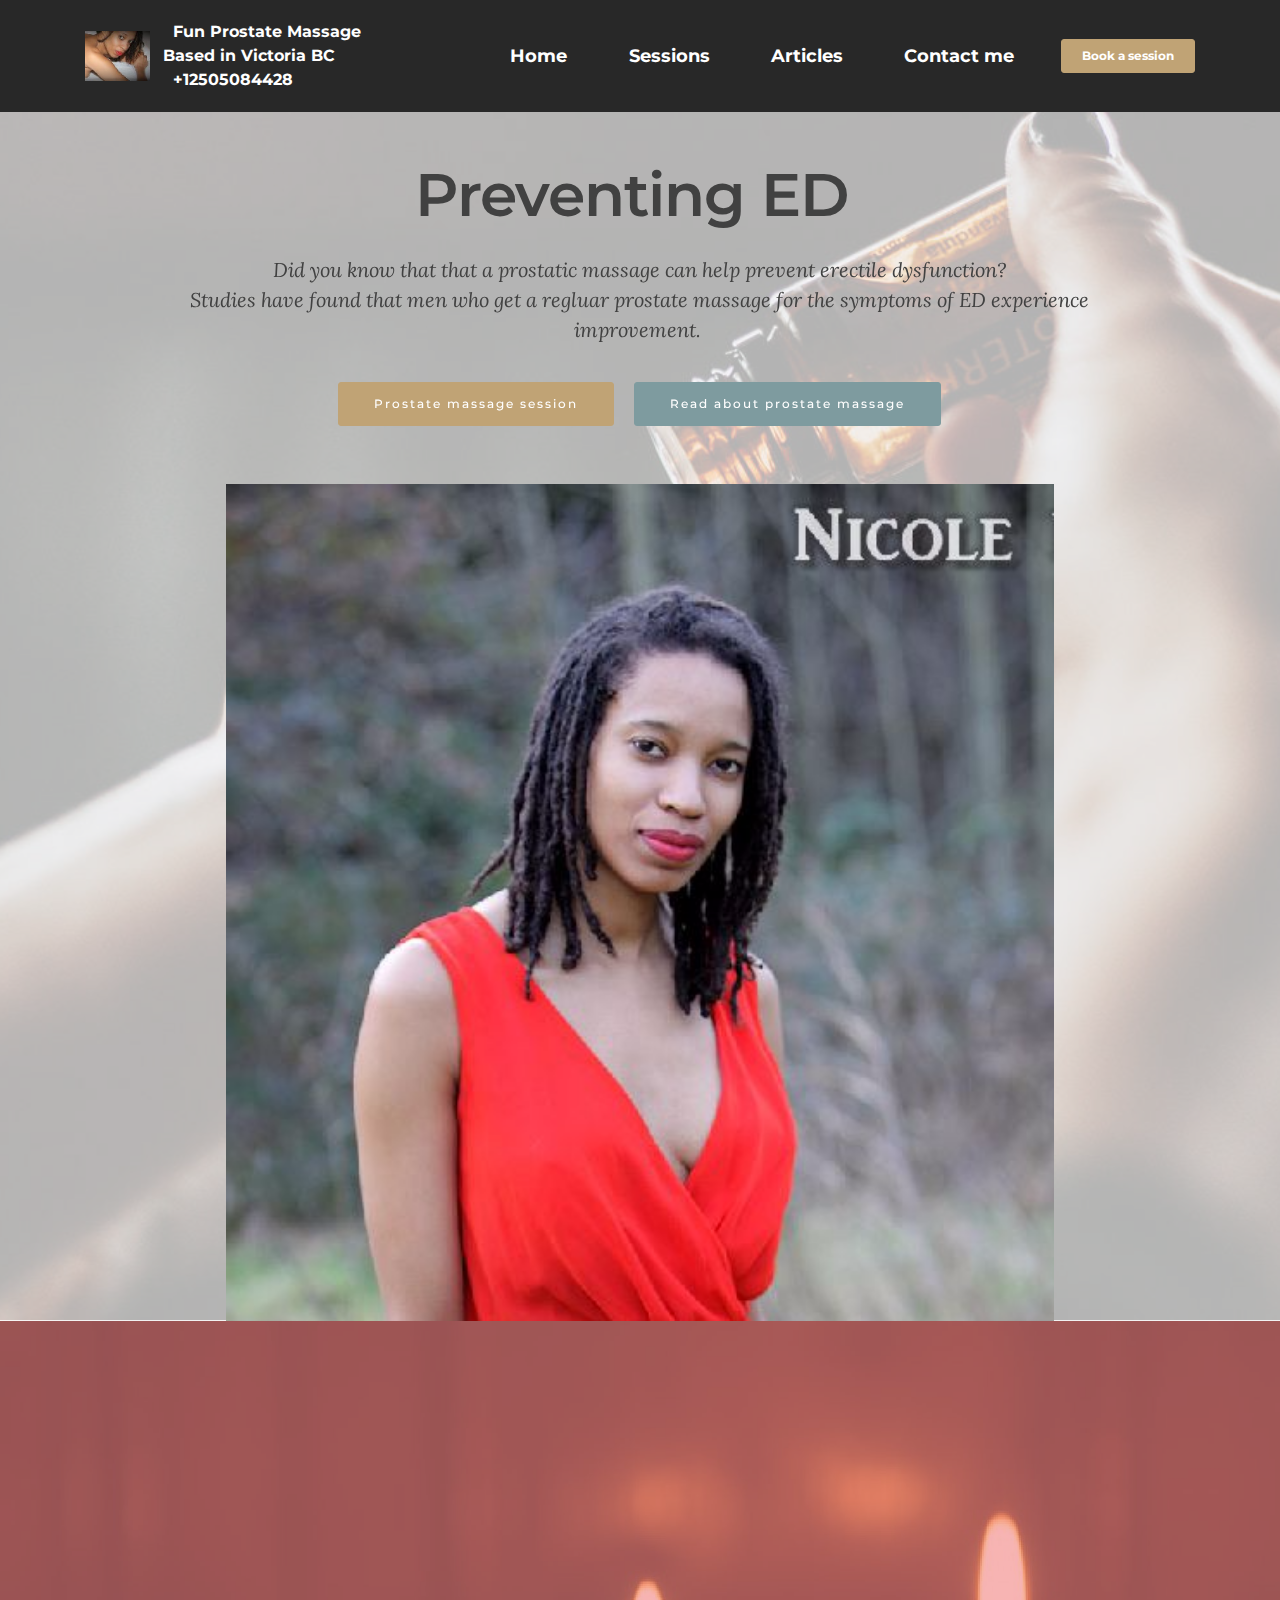
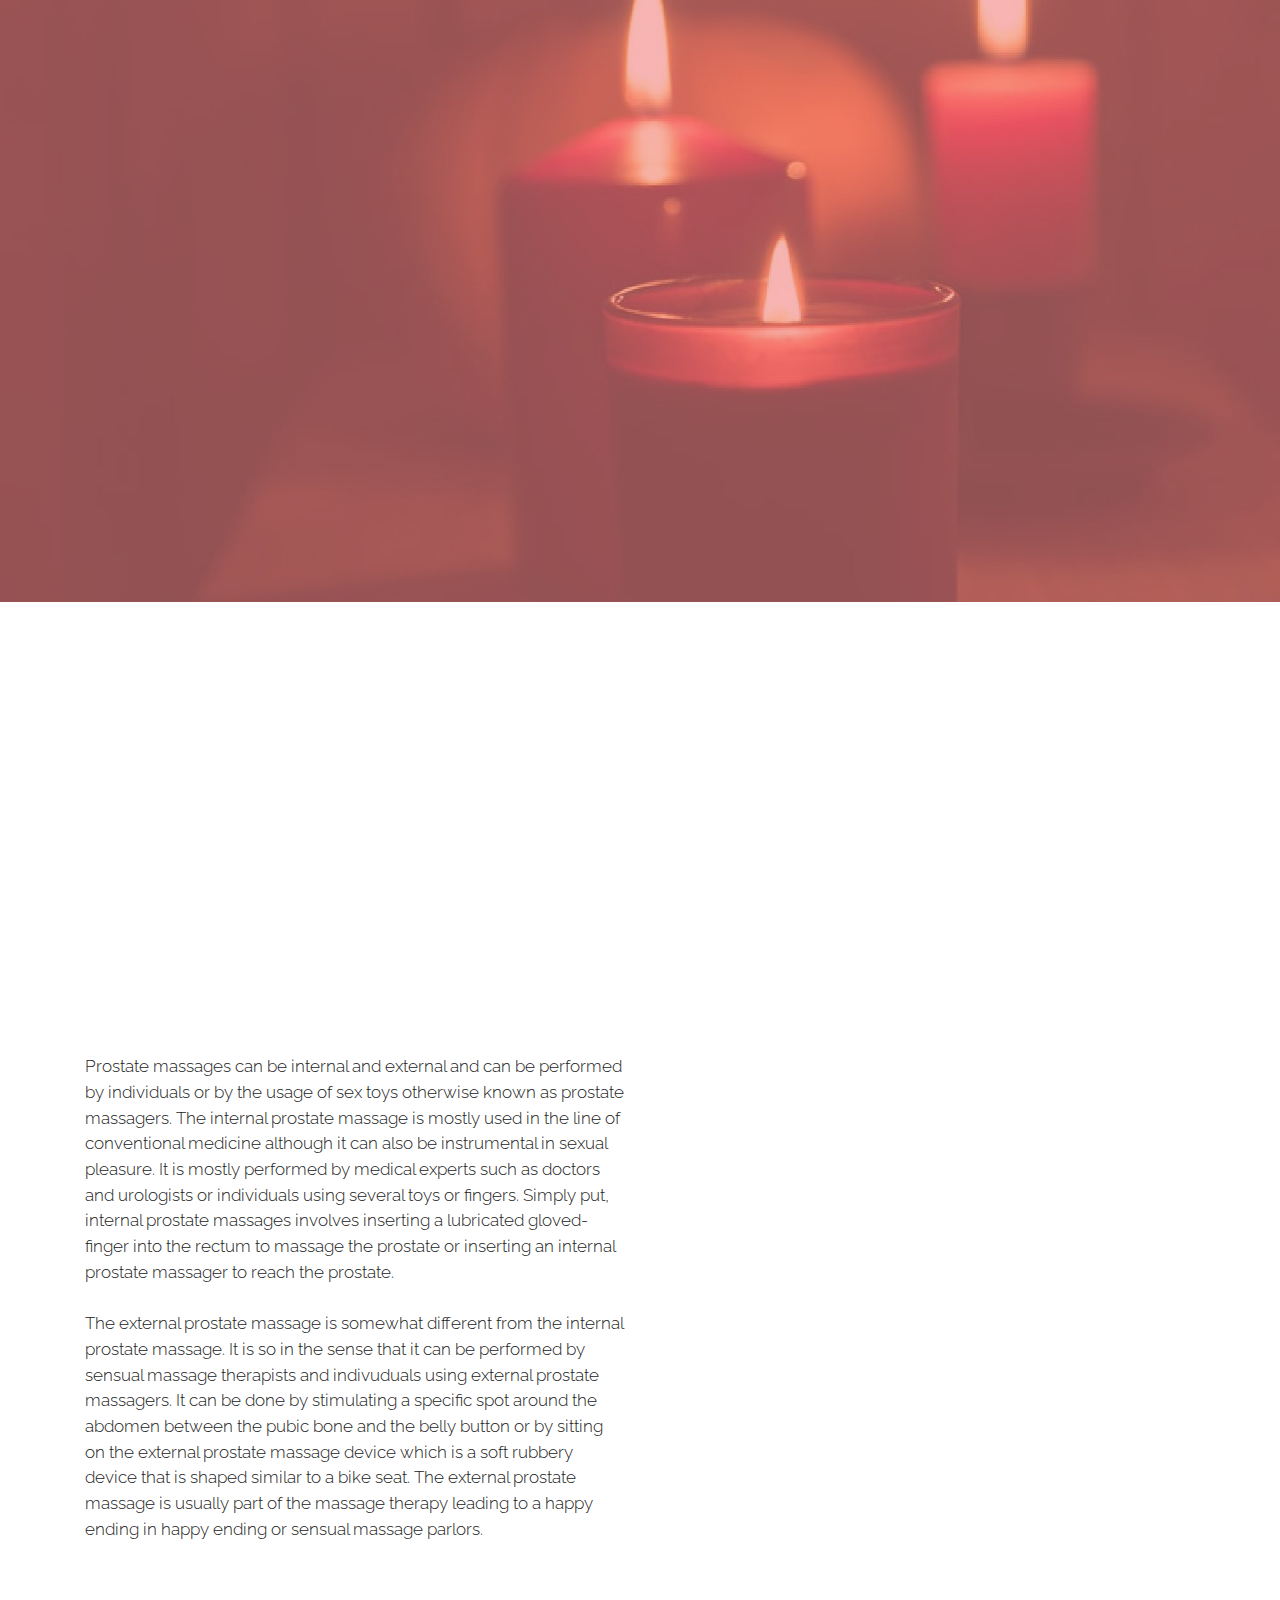
==== index.html @ 5a0ab84b "create github pages" ====
<!DOCTYPE html>
<html >
<head>
  <!-- Site made with Mobirise Website Builder v4.6.6, https://mobirise.com -->
  <meta charset="UTF-8">
  <meta http-equiv="X-UA-Compatible" content="IE=edge">
  <meta name="generator" content="Mobirise v4.6.6, mobirise.com">
  <meta name="viewport" content="width=device-width, initial-scale=1, minimum-scale=1">
  <link rel="shortcut icon" href="assets/images/99cabc-7ec74df357dc49329a54cdc6bd4125cemv2-d-3379-2760-s-4-22j-167x128.jpg" type="image/x-icon">
  <meta name="description" content="">
  
  <link rel="stylesheet" href="https://fonts.googleapis.com/css?family=Montserrat:400,700">
  <link rel="stylesheet" href="https://fonts.googleapis.com/css?family=Raleway:100,100i,200,200i,300,300i,400,400i,500,500i,600,600i,700,700i,800,800i,900,900i">
  <link rel="stylesheet" href="https://fonts.googleapis.com/css?family=Lora:400,700,400italic,700italic&subset=latin">
  <link rel="stylesheet" href="assets/tether/tether.min.css">
  <link rel="stylesheet" href="assets/facebook-plugin/style.css">
  <link rel="stylesheet" href="assets/bootstrap/css/bootstrap.min.css">
  <link rel="stylesheet" href="assets/animate.css/animate.min.css">
  <link rel="stylesheet" href="assets/dropdown/css/style.css">
  <link rel="stylesheet" href="assets/shopping-cart/minicart-theme.css">
  <link rel="stylesheet" href="assets/theme/css/style.css">
  <link rel="stylesheet" href="assets/mobirise3-blocks-plugin/css/style.css">
  <link rel="stylesheet" href="assets/mobirise/css/mbr-additional.css" type="text/css">
  
  
  
</head>
<body>
<script>var shopcartSettings = {"shopcart_top_offset":120,"side_offset":20,"site_width":1150,"shopcart_icon_color":"#FFFFFF","shopcart_back_color":"#000000","shopcart_icon_size":30,"sc_count_color":"#FFFFFF","sc_count_back_color":"#F97352","sc_count_size":12,"checkout_button":"Check out with"};</script>
  <section id="ext_menu-7" data-rv-view="226">

    <nav class="navbar navbar-dropdown navbar-fixed-top">
        <div class="container">

            <div class="mbr-table">
                <div class="mbr-table-cell">

                    <div class="navbar-brand">
                        <a href="index.html" class="navbar-logo"><img src="assets/images/99cabc-7ec74df357dc49329a54cdc6bd4125cemv2-d-3379-2760-s-4-22j-167x128.jpg" alt="Mobirise"></a>
                        <a class="navbar-caption" href="index.html">&nbsp; Fun Prostate Massage<br>Based in Victoria BC<br>&nbsp; +12505084428</a>
                    </div>

                </div>
                <div class="mbr-table-cell">

                    <button class="navbar-toggler pull-xs-right hidden-md-up" type="button" data-toggle="collapse" data-target="#exCollapsingNavbar">
                        <div class="hamburger-icon"></div>
                    </button>

                    <ul class="nav-dropdown collapse pull-xs-right nav navbar-nav navbar-toggleable-sm" id="exCollapsingNavbar"><li class="nav-item"><a class="nav-link link" href="index.html">Home</a></li><li class="nav-item"><a class="nav-link link" href="page1.html">Sessions</a></li><li class="nav-item"><a class="nav-link link" href="page3.html">Articles</a></li><li class="nav-item"><a class="nav-link link" href="page2.html">Contact me</a></li><li class="nav-item nav-btn"><a class="nav-link btn btn-primary" href="https://www.blissonbliss.com/book-online" target="_blank">Book a session</a></li></ul>
                    <button hidden="" class="navbar-toggler navbar-close" type="button" data-toggle="collapse" data-target="#exCollapsingNavbar">
                        <div class="close-icon"></div>
                    </button>

                </div>
            </div>

        </div>
    </nav>

</section>

<section class="engine"><a href="https://mobirise.ws/d">best website software</a></section><section class="mbr-section mbr-section-hero mbr-section-full extHeader6 mbr-parallax-background mbr-after-navbar" id="extHeader6-8" data-rv-view="220" style="background-image: url(assets/images/mbr-1-1620x1080.jpg);">

    <div class="mbr-overlay" style="opacity: 0.7; background-color: rgb(255, 255, 255);">

    </div>
        <div class="mbr-table-cell">
            <div class="container">
                <div class="mbr-section row">
                    <div class="col-md-10 col-md-offset-1 text-center">
                            <h3 class="mbr-section-title display-2 text-center blackColor"><br><br>Preventing ED&nbsp;</h3>

                            <div class="mbr-section-text lead text-center blackColor">
                                <p>Did you know that that a&nbsp;prostatic massage can help prevent erectile dysfunction?<br>Studies have found that men who get a regluar prostate massage for the symptoms of ED experience improvement.&nbsp;<br></p>
                            </div>

                            <div class="container dualBtn">
                                <div class="row">
                                    <div class="col-xs-12">
                                        <div class="text-xs-center"><a class="btn btn-primary" href="index.html#features3-6">Prostate massage session</a> <a class="btn btn-info" href="page3.html">Read about prostate massage</a></div>
                                    </div>
                                </div>
                            </div>
            
                            <div class="mbr-figure image-size" style="width: 90%; font-size: 225px;"><img src="assets/images/watermarked-mg-8245-small-1-600x900.jpg"></div>
                    </div>   
                </div> 
            </div> 
        </div>
      
</section>

<section class="mbr-cards mbr-section mbr-section-nopadding mbr-background" id="features3-6" data-rv-view="223" style="background-image: url(assets/images/mbr-2000x2995-1.jpg);">

    <div class="mbr-overlay" style="opacity: 0.6; background-color: rgb(242, 130, 129);">
    </div>

    <div class="mbr-cards-row row">
        <div class="mbr-cards-col col-xs-12 col-lg-4" style="padding-top: 40px; padding-bottom: 80px;">
            <div class="container">
              <div class="card cart-block">
                  <div class="card-img"><img src="assets/images/watermarked-mg-8549-small-600x900.jpg" class="card-img-top"></div>
                  <div class="card-block">
                    <h4 class="card-title">Prostate masasge</h4>
                    <h5 class="card-subtitle">One hour minimum &nbsp;</h5>
                    <p class="card-text">Come visit me &nbsp;for a relaxing, smoothing massage that also focuses Erectile dysfunction (ED).&nbsp;<br>1 hour starts at $99 to $129<br><br><br></p>
                    <div class="card-btn"><a href="tel:+12505084428" class="btn btn-primary">Text or call to book</a></div>
                    </div>
                </div>
            </div>
        </div>
        <div class="mbr-cards-col col-xs-12 col-lg-4" style="padding-top: 40px; padding-bottom: 80px;">
            <div class="container">
                <div class="card cart-block">
                    <div class="card-img"><img src="assets/images/watermarked-mg-8698-small-1-600x900.jpg" class="card-img-top"></div>
                    <div class="card-block">
                        <h4 class="card-title"><br><br>Regular massage</h4>
                        <h5 class="card-subtitle">One hour minimum</h5>
                        <p class="card-text">Step into Nicole's home and let all your worries, tension, and stress all slip away. You body will be touched with care and pleasure, to help you feel pure enjoyable sensations, in a comfortable and relaxed setting. <br>1 hour starts at $99 to 129<br></p>
                        <div class="card-btn"><a href="tel:+12505084428" class="btn btn-primary">Text or call to book</a></div>
                    </div>
                </div>
            </div>
        </div>
        <div class="mbr-cards-col col-xs-12 col-lg-4" style="padding-top: 40px; padding-bottom: 80px;">
            <div class="container">
                <div class="card cart-block">
                    <div class="card-img"><img src="assets/images/watermarked-mg-8245-small-1-600x900.jpg" class="card-img-top"></div>
                    <div class="card-block">
                        <h4 class="card-title"><br>Special offers</h4>
                        <h5 class="card-subtitle">One hour minimum</h5>
                        <p class="card-text">Buy a massage bundle of 4 to get more than 50% off.&nbsp;<br>4 hour long sessions for $99<br><br><br></p>
                        <div class="card-btn"><a href="https://www.paypal.com/cgi-bin/webscr?business=nbpayment123%40gmail.com&cmd=_xclick&amount=199&item_name=Custom+Item&currency_code=USD" class="btn btn-primary" target="_blank">Buy now</a></div>
                    </div>
                </div>
            </div>
        </div>
        
        
        
    </div>
</section>

<section class="mbr-section mbr-section__container article" id="header3-f" data-rv-view="234" style="background-color: rgb(255, 255, 255); padding-top: 20px; padding-bottom: 20px;">
    <div class="container">
        <div class="row">
            <div class="col-xs-12">
                <h3 class="mbr-section-title display-2">PROSTATE MASSAGE AND ITS HEALTH BENEFITS</h3>
                <small class="mbr-section-subtitle">By guest writer</small>
            </div>
        </div>
    </div>
</section>

<section class="mbr-section article mbr-section__container" id="content6-e" data-rv-view="236" style="background-color: rgb(255, 255, 255); padding-top: 20px; padding-bottom: 20px;">

    <div class="container">
        <div class="row">
            <div class="col-xs-12 col-md-6 lead"><p>Instrumental in the treatment of prostate cancer and prostatitis and also useful in the sexual response cycle, prostate massage can simply be put as the stimulation of the male prostate gland for sexual stimulation or medical purposes. The prostate is just in front of the rectum and is one of the most important glands of the male reproductive system. It secretes a slightly alkaline fluid, milky or white in appearance, which constitutes 30% of the semen. The importance of the prostate cannot be overemphasized as it plays a major role in reproductive and sexual activities.</p><p><br></p><p>
</p><div>Prostate massages can be internal and external and can be performed by individuals or by the usage of sex toys otherwise known as prostate massagers. The internal prostate massage is mostly used in the line of conventional medicine although it can also be instrumental in sexual pleasure. It is mostly performed by medical experts such as doctors and urologists or individuals using several toys or fingers. Simply put, internal prostate massages involves inserting a lubricated gloved-finger into the rectum to massage the prostate or inserting an internal prostate massager to reach the prostate.</div><div><br></div><div>
</div><div>The external prostate massage is somewhat different from the internal prostate massage. It is so in the sense that it can be performed by sensual massage therapists and indivuduals using external prostate massagers. It can be done by stimulating a specific spot around the abdomen between the pubic bone and the belly button or by sitting on the external prostate massage device which is a soft rubbery device that is shaped similar to a bike seat. The external prostate massage is usually part of the massage therapy leading to a happy ending in happy ending or sensual massage parlors.
</div><p></p></div>
            <div class="col-xs-12 col-md-6 lead"><p><span style="font-size: 1.07rem;">Apart from sexual pleasure and satisfaction, prostate massages have proven to be beneficial over the years. Prostate massage is part of the digital rectal examination (DRE) routinely given to men by urologists in order to look for nodules of prostate cancer and to obtain an expressed prostatic secretion (EPS) specimen for microscopy and microbiological culture to screen for prostatitis. Asides this, prostate massage can be used as a therapy and can be used in the treatment of painful ejaculation because it eases fluid blockages in your reproductive system. It can also be used in the treatment of erectile dysfunction. It also aids proper urine flow, prevents the build-up of prostatic fluid in the prostate, reduces the pain and discomfort of an inflamed prostate, and heightens sexual experience.&nbsp;</span></p><p><span style="font-size: 1.07rem;"><br></span><br></p><p>In conclusion, the importance of the prostate cannot be overemphasized. The American Cancer society estimates that about 26,730 people died from prostate cancer in 2017. This statistics just emphasizes on the importance of a good prostate. In the cause of taking proper care of the prostate, prostate massages cannot be ignored. Be it internal or external, done by doctors or urologists or by using prostate massaging devices, it is safe to say that a good prostate massage is instrumental to the well-being of a good prostate.</p></div>
        </div>
    </div>

</section>

<section class="mbr-section mbr-section__comments" id="facebook-comments-block-g" data-rv-view="238" style="background-color: rgb(255, 255, 255); padding-top: 0rem; padding-bottom: 0rem;">
         
    <div class="mbr-section__container mbr-section__container--isolated addons-container">
        <div class="addons-row">
            <div class="addons-container-inner"><div class="facebookPlaceholder" data-numposts="8"><h2>FACEBOOK COMMENTS WILL BE SHOWN ONLY WHEN YOUR SITE IS ONLINE</h2> <img src="assets/images/facebook-comments.jpg"></div></div>
            
           
        </div>
    </div>
</section>

<section class="mbr-section mbr-section__container article" id="header3-9" data-rv-view="228" style="background-color: rgb(255, 255, 255); padding-top: 20px; padding-bottom: 20px;">
    <div class="container">
        <div class="row">
            <div class="col-xs-12">
                <h3 class="mbr-section-title display-2">My contact information</h3>
                <small class="mbr-section-subtitle">See below for where I am located and how to contact me</small>
            </div>
        </div>
    </div>
</section>

<section class="mbr-section mbr-section-md-padding mbr-footer footer2" id="contacts2-a" data-rv-view="230" style="background-color: rgb(225, 141, 140); padding-top: 120px; padding-bottom: 30px;">
    
    <div class="container">
        <div class="row">
            <div class="mbr-footer-content col-xs-12 col-md-3">
                <p><strong>Address</strong><br>Downtown Victoria contact me for the address<br><br><br>
<strong>Contacts</strong><br>
Email: blissonblissinfo@gmail.com<br>
Phone: +1 250 508 4428<br></p>
            </div>
            <div class="mbr-footer-content col-xs-12 col-md-3"><p class="mbr-contacts__text"><strong>Links</strong></p><ul><p><a class="text-white" href="http://www.comeadventure.com" style="font-size: 0.875rem; line-height: 1.8; background-color: rgb(225, 141, 140);">Travel website</a><br></p><p><br></p></ul></div>
            <div class="col-xs-12 col-md-6">
                <div class="mbr-map"><iframe frameborder="0" style="border:0" src="https://www.google.com/maps/embed/v1/place?key=AIzaSyA0Dx_boXQiwvdz8sJHoYeZNVTdoWONYkU&amp;q=place_id:ChIJJ1wmUoV0j1QRW6ipREK8PUI" allowfullscreen=""></iframe></div>
            </div>
        </div>
    </div>
</section>


  <script src="assets/web/assets/jquery/jquery.min.js"></script>
  <script src="assets/tether/tether.min.js"></script>
  <script src="https://connect.facebook.net/en_US/sdk.js#xfbml=1&version=v2.5"></script>
  <script src="https://apis.google.com/js/plusone.js"></script>
  <script src="assets/facebook-plugin/facebook-script.js"></script>
  <script src="assets/bootstrap/js/bootstrap.min.js"></script>
  <script src="assets/smooth-scroll/smooth-scroll.js"></script>
  <script src="assets/jarallax/jarallax.js"></script>
  <script src="assets/viewport-checker/jquery.viewportchecker.js"></script>
  <script src="assets/dropdown/js/script.min.js"></script>
  <script src="assets/touch-swipe/jquery.touch-swipe.min.js"></script>
  <script src="assets/shopping-cart/minicart.js"></script>
  <script src="assets/shopping-cart/jquery.easing.min.js"></script>
  <script src="assets/shopping-cart/minicart-customizer.js"></script>
  <script src="assets/theme/js/script.js"></script>
  <script src="assets/mobirise3-blocks-plugin/js/script.js"></script>
  
  
  <input name="animation" type="hidden">
  </body>
</html>
---- assets/facebook-plugin/style.css ----
.mbr-section.mbr-section__comments{
    position: relative;
}
.mbr-section__comments{
    background-size: cover;
}
.addons-container {
  position: relative;
  margin-left: auto;
  margin-right: auto;
  padding-right: 15px;
  padding-left: 15px; }
  @media (min-width: 576px) {
    .addons-container {
      padding-right: 15px;
      padding-left: 15px; } }
  @media (min-width: 768px) {
    .addons-container {
      padding-right: 15px;
      padding-left: 15px; } }
  @media (min-width: 992px) {
    .addons-container {
      padding-right: 15px;
      padding-left: 15px; } }
  @media (min-width: 1200px) {
    .addons-container {
      padding-right: 15px;
      padding-left: 15px; } }
  @media (min-width: 576px) {
    .addons-container {
      width: 540px;
      max-width: 100%; } }
  @media (min-width: 768px) {
    .addons-container {
      width: 720px;
      max-width: 100%; } }
  @media (min-width: 992px) {
    .addons-container {
      width: 960px;
      max-width: 100%; } }
  @media (min-width: 1200px) {
    .addons-container {
      width: 1140px;
      max-width: 100%; } }

.addons-container-inner{
    position: relative;
    width: 100%;
    min-height: 1px;
    padding-right: 15px;
    padding-left: 15px;
}
@media (min-width: 567px) {
    .addons-container-inner{
        -ms-flex: 0 0 66.666667%;
        flex: 0 0 66.666667%;
        max-width: 66.666667%;
    }
}
.addons-row{
    display: flex;
    justify-content:center;
}
---- assets/dropdown/css/style.css ----
.navbar-dropdown {
  left: 0;
  padding: 0;
  position: absolute;
  right: 0;
  top: 0;
  transition: all 0.45s ease;
  z-index: 1030; }
  .navbar-dropdown .navbar-brand {
    float: none;
    font-size: 0;
    padding: 1.25rem 0;
    position: relative;
    transition: padding 0.25s ease;
    white-space: nowrap; }
    .navbar-dropdown .navbar-brand::before {
      content: "";
      display: inline-block;
      height: 100%;
      vertical-align: middle; }
  .navbar-dropdown .navbar-logo,
  .navbar-dropdown .navbar-caption {
    display: inline-block;
    vertical-align: middle; }
  .navbar-dropdown .navbar-logo {
    margin-right: 0.8rem;
    transition: margin 0.3s ease-in-out; }
    .navbar-dropdown .navbar-logo img {
      height: 3.125rem;
      transition: all 0.3s ease-in-out; }
  .navbar-dropdown .mbr-table-cell {
    height: 5.625rem; }
  .navbar-dropdown .navbar-caption {
    font-family: "Montserrat";
    font-size: 1rem;
    font-weight: 700;
    white-space: normal; }
    .navbar-dropdown .navbar-caption, .navbar-dropdown .navbar-caption:hover {
      color: inherit;
      text-decoration: none; }
  .navbar-dropdown.navbar-fixed-top {
    position: fixed; }
  .navbar-dropdown.bg-color.transparent {
    background: none !important; }
  .navbar-dropdown.navbar-short .navbar-brand {
    padding: 0.625rem 0; }
  .navbar-dropdown.navbar-short .navbar-logo {
    margin-right: 0.5rem; }
    .navbar-dropdown.navbar-short .navbar-logo img {
      height: 2.375rem; }
  .navbar-dropdown.navbar-short .mbr-table-cell {
    height: 3.625rem; }
  .navbar-dropdown .navbar-close {
    left: 0.6875rem;
    position: fixed;
    top: 0.75rem;
    z-index: 1000; }
  .navbar-dropdown.opened {
    background: none !important; }
    .navbar-dropdown.opened .navbar-brand,
    .navbar-dropdown.opened .navbar-toggler {
      display: none; }
  .navbar-dropdown .hamburger-icon {
    content: "";
    width: 16px;
    -webkit-box-shadow: 0 -6px 0 1px,0 0 0 1px,0 6px 0 1px;
    -moz-box-shadow: 0 -6px 0 1px,0 0 0 1px,0 6px 0 1px;
    box-shadow: 0 -6px 0 1px,0 0 0 1px,0 6px 0 1px; }
  .navbar-dropdown .close-icon {
    position: relative;
    width: 21px;
    height: 21px;
    overflow: hidden; }
    .navbar-dropdown .close-icon::before, .navbar-dropdown .close-icon::after {
      content: '';
      position: absolute;
      height: 2px;
      width: 100%;
      top: 50%;
      left: 0;
      margin-top: -1px; }
    .navbar-dropdown .close-icon::before {
      transform: rotate(45deg);
      -ms-transform: rotate(45deg);
      -webkit-transform: rotate(45deg); }
    .navbar-dropdown .close-icon::after {
      transform: rotate(-45deg);
      -ms-transform: rotate(-45deg);
      -webkit-transform: rotate(-45deg); }

.dropdown-menu .dropdown-toggle[data-toggle="dropdown-submenu"]::after {
  border-bottom: 0.35em solid transparent;
  border-left: 0.35em solid;
  border-right: 0;
  border-top: 0.35em solid transparent;
  margin-left: 0.3rem; }

.dropdown-menu .dropdown-item:focus {
  outline: 0; }

.nav-dropdown {
  display: table !important;
  font-family: "Montserrat";
  font-size: 0.75rem;
  font-weight: 700;
  height: auto !important; }
  .nav-dropdown .nav-item {
    display: table-cell;
    float: none;
    vertical-align: middle; }
  .nav-dropdown .nav-btn {
    padding-left: 1rem; }
  .nav-dropdown .link {
    margin: 1.667em;
    padding: 0;
    transition: color .2s ease-in-out; }
    .nav-dropdown .link.dropdown-toggle {
      margin-right: 2.583em; }
      .nav-dropdown .link.dropdown-toggle::after {
        margin-left: .25rem;
        border-top: 0.35em solid;
        border-right: 0.35em solid transparent;
        border-left: 0.35em solid transparent;
        border-bottom: 0; }
      .nav-dropdown .link.dropdown-toggle::after {
        display: block;
        margin-top: -0.1667em;
        position: absolute;
        right: 1.3333em;
        top: 50%; }
      .nav-dropdown .link.dropdown-toggle[aria-expanded="true"] {
        margin: 0;
        padding: 1.667em 2.583em 1.667em 1.667em; }
  .nav-dropdown .link::after,
  .nav-dropdown .dropdown-item::after {
    color: inherit; }
  .nav-dropdown .btn {
    font-size: 0.75rem;
    font-weight: 700;
    letter-spacing: 0;
    margin-bottom: 0;
    padding-left: 1.25rem;
    padding-right: 1.25rem; }
  .nav-dropdown .dropdown-menu {
    border-radius: 0;
    border: 0;
    left: 0;
    margin: 0;
    padding-bottom: 1.25rem;
    padding-top: 1.25rem; }
  .nav-dropdown .dropdown-submenu {
    left: 100%;
    margin-left: 0.125rem;
    margin-top: -1.25rem;
    top: 0; }
  .nav-dropdown .dropdown-item {
    font-size: 0.8125rem;
    font-weight: 500;
    line-height: 2;
    padding: 0.3846em 4.615em 0.3846em 1.5385em;
    position: relative;
    transition: color .2s ease-in-out, background-color .2s ease-in-out; }
    .nav-dropdown .dropdown-item::after {
      margin-top: -0.3077em;
      position: absolute;
      right: 1.1538em;
      top: 50%; }
    .nav-dropdown .dropdown-item:focus, .nav-dropdown .dropdown-item:hover {
      background: none; }

@media (max-width: 767px) {
  .nav-dropdown.navbar-toggleable-sm {
    bottom: 0;
    display: none;
    left: 0;
    overflow-x: hidden;
    position: fixed;
    top: 0;
    transform: translateX(-100%);
    -ms-transform: translateX(-100%);
    -webkit-transform: translateX(-100%);
    width: 18.75rem;
    z-index: 999; } }
.nav-dropdown.navbar-toggleable-xl {
  bottom: 0;
  display: none;
  left: 0;
  overflow-x: hidden;
  position: fixed;
  top: 0;
  transform: translateX(-100%);
  -ms-transform: translateX(-100%);
  -webkit-transform: translateX(-100%);
  width: 18.75rem;
  z-index: 999; }

.nav-dropdown-sm {
  display: block !important;
  overflow-x: hidden;
  overflow: auto;
  padding-top: 3.875rem; }
  .nav-dropdown-sm::after {
    content: "";
    display: block;
    height: 3rem;
    width: 100%; }
  .nav-dropdown-sm.collapse.in ~ .navbar-close {
    display: block !important; }
  .nav-dropdown-sm.collapsing, .nav-dropdown-sm.collapse.in {
    transform: translateX(0);
    -ms-transform: translateX(0);
    -webkit-transform: translateX(0);
    transition: all 0.25s ease-out;
    -webkit-transition: all 0.25s ease-out; }
  .nav-dropdown-sm.collapsing[aria-expanded="false"] {
    transform: translateX(-100%);
    -ms-transform: translateX(-100%);
    -webkit-transform: translateX(-100%); }
  .nav-dropdown-sm .nav-item {
    display: block;
    margin-left: 0 !important;
    padding-left: 0; }
  .nav-dropdown-sm .link,
  .nav-dropdown-sm .dropdown-item {
    border-top: 1px dotted rgba(255, 255, 255, 0.1);
    font-size: 0.8125rem;
    line-height: 1.6;
    margin: 0 !important;
    padding: 0.875rem 2.4rem 0.875rem 1.5625rem !important;
    position: relative;
    white-space: normal; }
    .nav-dropdown-sm .link:focus, .nav-dropdown-sm .link:hover,
    .nav-dropdown-sm .dropdown-item:focus,
    .nav-dropdown-sm .dropdown-item:hover {
      background: rgba(0, 0, 0, 0.2) !important; }
  .nav-dropdown-sm .nav-btn {
    position: relative;
    padding: 1.5625rem 1.5625rem 0 1.5625rem; }
    .nav-dropdown-sm .nav-btn::before {
      border-top: 1px dotted rgba(255, 255, 255, 0.1);
      content: "";
      left: 0;
      position: absolute;
      top: 0;
      width: 100%; }
    .nav-dropdown-sm .nav-btn + .nav-btn {
      padding-top: 0.625rem; }
      .nav-dropdown-sm .nav-btn + .nav-btn::before {
        display: none; }
  .nav-dropdown-sm .btn {
    padding: 0.625rem 0; }
  .nav-dropdown-sm .dropdown-toggle::after {
    position: absolute;
    right: 1.25rem;
    top: 50%;
    margin-top: -0.154em; }
  .nav-dropdown-sm .dropdown-toggle[data-toggle="dropdown-submenu"]::after {
    margin-left: .25rem;
    border-top: 0.35em solid;
    border-right: 0.35em solid transparent;
    border-left: 0.35em solid transparent;
    border-bottom: 0; }
  .nav-dropdown-sm .dropdown-toggle[data-toggle="dropdown-submenu"][aria-expanded="true"]::after {
    border-top: 0;
    border-right: 0.35em solid transparent;
    border-left: 0.35em solid transparent;
    border-bottom: 0.35em solid; }
  .nav-dropdown-sm .dropdown-menu {
    margin: 0;
    padding: 0;
    position: relative;
    top: 0;
    left: 0;
    width: 100%;
    border: 0;
    float: none;
    border-radius: 0;
    background: none; }

.is-builder .nav-dropdown.collapsing {
  transition: none !important; }

/*# sourceMappingURL=style.css.map */
---- assets/shopping-cart/minicart-theme.css ----
@font-face {
   font-family: 'ShoppingCart';
    src:  url('shoppingcart.eot');
    src:  url('shoppingcart.eot#iefix') format('embedded-opentype'),
          url('shoppingcart.ttf') format('truetype'),
          url('shoppingcart.woff') format('woff'),
          url('shoppingcart.svg#icomoon') format('svg');
    font-weight: normal;
    font-style: normal;
}
/* 
  font was generated with iconmoon
*/

.shoppingcart-icons.icon-local_grocery_store:before {
    content: "\e1df";
}
.shoppingcart-icons.icon-card_giftcard:before {
    content: "\e308";
}

#PPMiniCart {
  z-index: 3000; }

#PPMiniCart .minicart-subtotal{
      right: 10px;
      left: auto !important;
}
.shoppingcart-icons {
  font-family: 'ShoppingCart';
  font-weight: normal;
  font-style: normal;
  font-size: 24px;
  line-height: 1;
  letter-spacing: normal;
  text-transform: none;
  display: inline-block;
  white-space: nowrap;
  word-wrap: normal;
  direction: ltr;
  -webkit-font-feature-settings: 'liga';
  -webkit-font-smoothing: antialiased; }

#mc-shopcart {
  position: fixed;
  z-index: 105;
  display: block;
  font-size: 50px;
  padding: 10px;
  color: black;
  border-radius: 50%;
  background-color: rgba(250, 250, 250, 0.95); }
  #mc-shopcart span#mc-shopcart-qty {
    font: 300 12px sans-serif;
    position: absolute;
    top: 2px;
    right: -5px;
    padding: 3px 7px;
    white-space: nowrap;
    color: #fff;
    border-radius: 10px;
    background-color: #05a; }
    #mc-shopcart span#mc-shopcart-qty:empty {
      display: none; }

#giftcard-to-shopcart {
  border-radius: 50%;
  padding: 3px;
  position: absolute;
  z-index: 1000; }
#mc-shopcart {
  cursor: pointer;
}
---- assets/mobirise3-blocks-plugin/css/style.css ----
@import url(https://fonts.googleapis.com/css?family=Lato:400,700);
@import url(https://fonts.googleapis.com/css?family=Ubuntu:400,300,700);
@import url(https://fonts.googleapis.com/css?family=Oswald:400,700);
@import url(https://fonts.googleapis.com/css?family=Roboto+Condensed:400,300,700);
@import url(https://fonts.googleapis.com/css?family=Lato:400,700);
@import url(https://fonts.googleapis.com/css?family=Ubuntu:400,300,700);
@import url(https://fonts.googleapis.com/css?family=Oswald:400,700);
@import url(https://fonts.googleapis.com/css?family=Roboto+Condensed:400,300,700);
@import url(https://fonts.googleapis.com/css?family=Lato:400,700);
@import url(https://fonts.googleapis.com/css?family=Ubuntu:400,300,700);
@import url(https://fonts.googleapis.com/css?family=Oswald:400,700);
@import url(https://fonts.googleapis.com/css?family=Roboto+Condensed:400,300,700);
.extCountdown2 {
  text-align: center; }
  .extCountdown2 .number-wrap {
    color: #565656;
    border-color: rgba(255, 255, 255, 0.15);
    position: relative;
    display: inline-block;
    text-align: center;
    padding: 5px 10px 13px 10px;
    margin: 0;
    min-width: 118px;
    border-radius: 2px; }
  .extCountdown2 .number {
    font-style: normal;
    font-weight: 700;
    font-size: 55px;
    font-family: "Montserrat";
    text-transform: none;
    letter-spacing: -2px;
    word-spacing: 0;
    line-height: 1.3;
    color: #28262b; }
  .extCountdown2 .period {
    display: block;
    padding-top: 2px;
    font-family: "Lora";
    border-top: 1px solid rgba(0, 0, 0, 0.1); }
  .extCountdown2 .dot {
    position: absolute;
    top: 0%;
    right: -0.8em;
    width: 1em;
    display: block;
    height: 83%;
    overflow: hidden;
    font-style: normal;
    font-weight: 700;
    font-size: 55px;
    font-family: "Montserrat";
    line-height: 89.65px;
    text-transform: none;
    letter-spacing: 0;
    word-spacing: 0;
    color: #28262b; }
  .extCountdown2 .bottom1, .extCountdown2 .bottom2 {
    position: absolute;
    content: "";
    display: block;
    border-bottom: 1px solid;
    border-color: inherit;
    border-radius: inherit;
    height: 100%;
    bottom: 1px;
    left: 0;
    right: 0; }
  .extCountdown2 .bottom2 {
    bottom: 3px; }
  .extCountdown2 .container {
    max-width: 600px; }
  .extCountdown2 .mbr-section-title {
    margin-bottom: 3rem; }
  @media (max-width: 543px) {
    .extCountdown2 .number-wrap {
      margin-bottom: 15px; } }

@media (max-width: 550px) {
  .extCountdown2 .col-xs-3 {
    padding-left: 0;
    padding-right: 0; }
  .extCountdown2 .dot {
    right: -35%;
    width: auto; }
  .extCountdown2 .number-wrap {
    min-width: auto; } }
@media (max-width: 440px) {
  .extCountdown2 h3 {
    font-size: 2rem; }
  .extCountdown2 .number, .extCountdown2 .dot {
    font-size: 40px; }
  .extCountdown2 .dot {
    right: -25%; } }
@media (max-width: 380px) {
  .extCountdown2 .dot {
    right: -25%; }
  .extCountdown2 .period {
    font-size: 0.8rem; } }
.extCountdown1 {
  text-align: center; }
  .extCountdown1 .number-wrap {
    color: #fff;
    background: #353535;
    border-color: rgba(255, 255, 255, 0.15);
    position: relative;
    display: inline-block;
    text-align: center;
    padding: 5px 10px 13px 10px;
    margin: 0;
    min-width: 118px;
    border-radius: 2px; }
  .extCountdown1 .number {
    font-style: normal;
    font-weight: 700;
    font-size: 55px;
    font-family: "Montserrat";
    text-transform: none;
    letter-spacing: -2px;
    word-spacing: 0;
    line-height: 1.3;
    color: #fff; }
  .extCountdown1 .period {
    display: block;
    padding-top: 2px;
    font-family: "Lora";
    border-top: 1px solid rgba(255, 255, 255, 0.1); }
  .extCountdown1 .dot {
    position: absolute;
    top: 0%;
    right: -0.8em;
    width: 1em;
    display: block;
    height: 83%;
    overflow: hidden;
    font-style: normal;
    font-weight: 700;
    font-size: 55px;
    font-family: "Montserrat";
    line-height: 89.65px;
    text-transform: none;
    letter-spacing: 0;
    word-spacing: 0;
    color: #28262b; }
  .extCountdown1 .bottom1, .extCountdown1 .bottom2 {
    position: absolute;
    content: "";
    display: block;
    border-bottom: 1px solid;
    border-color: inherit;
    border-radius: inherit;
    height: 100%;
    bottom: 1px;
    left: 0;
    right: 0; }
  .extCountdown1 .bottom2 {
    bottom: 3px; }
  .extCountdown1 .container {
    max-width: 600px; }
  .extCountdown1 .mbr-section-title {
    margin-bottom: 3rem; }
  @media (max-width: 543px) {
    .extCountdown1 .number-wrap {
      margin-bottom: 15px; } }

@media (max-width: 550px) {
  .extCountdown1 .col-xs-3 {
    padding-left: 0;
    padding-right: 0; }
  .extCountdown1 .dot {
    right: -35%;
    width: auto; }
  .extCountdown1 .number-wrap {
    min-width: auto; } }
@media (max-width: 440px) {
  .extCountdown1 h3 {
    font-size: 2rem; }
  .extCountdown1 .number-wrap {
    width: 95%; }
  .extCountdown1 .number {
    font-size: 40px; } }
@media (max-width: 380px) {
  .extCountdown1 .period {
    font-size: 0.8rem; } }
.features6 .feature-subtitle {
  font-style: italic;
  font-weight: 400;
  font-size: 14px;
  font-family: "Lora";
  line-height: 25px;
  text-transform: none;
  letter-spacing: 0px;
  word-spacing: 0;
  color: #a0a0a0; }
.features6 .feature-title {
  font-style: normal;
  font-weight: 700;
  font-size: 20px;
  font-family: "Montserrat";
  line-height: 25.65px;
  text-transform: none;
  letter-spacing: -1px;
  word-spacing: 0;
  color: #fff; }
.features6 .icon-right {
  display: table-cell;
  vertical-align: top;
  width: 100%; }
.features6 .features-left .content {
  display: table-cell;
  vertical-align: middle;
  width: 100%;
  text-align: right; }
.features6 .description {
  margin-top: 10px;
  margin-bottom: 60px;
  font-style: normal;
  font-weight: 400;
  font-size: 14px;
  font-family: "Raleway";
  line-height: 24.99px;
  text-transform: none;
  letter-spacing: 0px;
  word-spacing: 0;
  color: #fff; }
.features6 .mbr-iconfont-features6 {
  background: rgba(48, 48, 48, 0.01);
  border-color: #333333;
  border-width: 1px;
  width: 90px;
  height: 90px;
  line-height: 90px;
  border-radius: 50px;
  font-size: 45px;
  display: inline-block !important;
  margin-left: 25px;
  text-align: center; }
.features6 .icon-left {
  display: table-cell;
  vertical-align: top; }
.features6 .icon-left .mbr-iconfont-features6 {
  margin-right: 25px;
  margin-left: 0; }
.features6 .features-right .content {
  display: table-cell;
  vertical-align: middle;
  width: 100%; }
.features6 .central-image {
  vertical-align: top;
  height: auto;
  max-width: 100%;
  width: 100%; }
.features6 .features6-row {
  margin-left: 0;
  margin-right: 0; }
.features6 .icon-features {
  position: relative;
  margin-top: 60px; }
@media (min-width: 1200px) {
  .features6 .features6-container {
    max-width: 1340px; }
  .features6 .features-box.last .description {
    margin-bottom: 0; }
  .features6 .image {
    padding-left: 0;
    padding-right: 0; } }
@media (max-width: 1200px) {
  .features6 .central-image {
    margin-bottom: 60px; }
  .features6 .features-right .last .description {
    margin-bottom: 0; } }

.counters1 .content {
  text-align: center; }

.count {
  position: relative;
  font-family: "Montserrat";
  margin-bottom: 8px;
  color: #28262b;
  font-weight: 600;
  font-size: 50px;
  line-height: 45px; }

.counter-title {
  font-style: normal;
  font-family: "Montserrat";
  line-height: 25.65px;
  text-transform: none;
  letter-spacing: -1px;
  word-spacing: 0;
  color: #28262b;
  font-weight: 600;
  font-size: 18px;
  margin-top: 5px;
  margin-bottom: 0px; }

.counter-subtitle {
  font-style: italic;
  font-weight: 400;
  font-size: 14px;
  font-family: "Lora";
  line-height: 25px;
  text-transform: none;
  letter-spacing: 0px;
  word-spacing: 0;
  color: #a0a0a0; }

.mbr-iconfont-counters1 {
  display: table;
  font-size: 40px;
  margin: 0 auto 14px;
  color: #c0a375; }

@media (max-width: 767px) {
  .content ~ .content {
    margin-top: 30px; } }
.extHeader1 .container h3 {
  color: #ffffff;
  font-family: 'Montserrat', sans-serif;
  font-size: 48px; }
.extHeader1 .container p {
  color: #ffffff;
  font-style: italic;
  font-family: 'Lora', serif;
  font-size: 19px; }
.extHeader1 .form-table {
  display: table; }
.extHeader1 .btn {
  margin-bottom: 20px;
  margin-top: 10px; }
.extHeader1 .btn-stone {
  background: none;
  border-color: #c7c7c7;
  color: #898989; }
  .extHeader1 .btn-stone:hover {
    color: #fff;
    background-color: #535353;
    border-color: #535353; }
.extHeader1 .formblock {
  padding: 10px; }
  .extHeader1 .formblock form {
    background-color: white;
    display: table;
    padding-top: 15px;
    width: 100%; }
  .extHeader1 .formblock input {
    margin-bottom: 5px;
    color: #a9a9a9;
    background-color: transparent;
    border: none;
    border-radius: 0px;
    border-bottom: 1px dotted rgba(182, 182, 182, 0.4); }
  .extHeader1 .formblock textarea {
    border: none;
    border-radius: 0px;
    background-color: transparent;
    border-bottom: 1px dotted rgba(182, 182, 182, 0.4);
    color: #b6b6b6; }

@media (max-width: 767px) {
  .extHeader1 .formblock {
    max-width: 70%;
    margin: auto !important;
    float: none !important; }
  .extHeader1 h3 {
    padding-top: 30px; }
  .extHeader1 .formblock {
    display: table;
    margin-left: 10px;
    margin-right: 10px; }
  .extHeader1 .mbr-section-btn {
    margin-bottom: 2rem; }
  .extHeader1 .mbr-table.formblock {
    width: auto; }
  .extHeader1 form {
    width: 60%;
    margin: auto; } }
@media (min-width: 768px) {
  .extHeader1 .mbr-left-padding-md-up {
    padding-left: 85px; } }
@media (max-width: 450px) {
  .extHeader1 .formblock {
    max-width: 80%; } }
@media (max-width: 991px) {
  .extHeader1 .formblock {
    width: 100%; } }
.extHeader2 .container h3 {
  color: #ffffff;
  font-family: 'Montserrat', sans-serif;
  font-size: 70px; }
.extHeader2 .container p {
  color: #ffffff;
  font-style: italic;
  font-family: 'Lora', serif;
  font-size: 24px; }
.extHeader2 .text-center {
  text-align: center; }
.extHeader2 .mbr-section-btn {
  padding-bottom: 2rem; }
.extHeader2 .mbr-subscribe-dark {
  border-color: rgba(255, 255, 255, 0.5); }

.extHeader3 .container h3 {
  color: #ffffff;
  font-family: 'Montserrat', sans-serif;
  font-size: 70px; }
.extHeader3 .container p {
  color: #ffffff;
  font-style: italic;
  font-family: 'Lora', serif;
  font-size: 24px; }
.extHeader3 .text-center {
  text-align: center; }
.extHeader3 .mbr-section-btn {
  padding-bottom: 2rem; }
.extHeader3 .mbr-subscribe-dark {
  border-color: rgba(255, 255, 255, 0.5); }
.extHeader3 .icons {
  border: 1px solid;
  padding-left: 20px;
  padding-right: 20px;
  padding-bottom: 20px;
  padding-top: 20px;
  border-radius: 3px;
  display: block;
  margin: 0 auto;
  width: 125px;
  height: 125px; }
  .extHeader3 .icons a {
    line-height: 80px;
    font-size: 70px; }
.extHeader3 .features-list {
  list-style: none;
  padding-top: 100px;
  padding-left: 0; }
  .extHeader3 .features-list li {
    display: inline-block;
    width: 25%;
    float: left;
    color: #ffffff;
    text-align: center; }
    .extHeader3 .features-list li i {
      font-size: 50px;
      font-style: normal;
      margin-bottom: 1rem; }

@media (max-width: 767px) {
  .extHeader3 .features-list {
    padding-left: 0;
    padding-top: 0; }
    .extHeader3 .features-list li {
      width: 50%;
      padding-bottom: 20px; } }
@media (max-width: 500px) {
  .extHeader3 h5 {
    padding-top: 10px; }
  .extHeader3 p {
    padding-right: 10px;
    padding-left: 10px; }
  .extHeader3 .features-list {
    padding-left: 0; }
    .extHeader3 .features-list li {
      width: 100%; }
      .extHeader3 .features-list li i {
        margin-bottom: 0; } }
.dark::-webkit-input-placeholder {
  color: #989898; }

.light::-webkit-input-placeholder {
  color: #f5f5f5; }

.extHeader4 .h-white {
  color: #ffffff; }
.extHeader4 .formWraper {
  width: 100%;
  position: relative;
  display: table;
  text-align: center; }
.extHeader4 .icons {
  display: inline;
  margin: 0 auto;
  width: 125px;
  height: 85px; }
  .extHeader4 .icons a {
    line-height: 80px;
    font-size: 70px;
    font-style: normal; }
.extHeader4 .btn {
  margin-bottom: 20px;
  margin-top: 10px; }
.extHeader4 .intro-box.left .icons {
  float: right; }
.extHeader4 .intro-box.right .icons {
  float: left; }
.extHeader4 .formblock {
  padding: 6px;
  opacity: 0.9; }
  .extHeader4 .formblock form {
    background-color: white;
    display: table;
    padding-top: 15px;
    width: 100%; }
  .extHeader4 .formblock input {
    margin-bottom: 5px;
    color: #a9a9a9;
    background-color: transparent;
    border: none;
    border-radius: 0px;
    border-bottom: 1px dotted rgba(182, 182, 182, 0.4); }
  .extHeader4 .formblock textarea {
    border-bottom: 1px dotted rgba(182, 182, 182, 0.4);
    color: #a9a9a9;
    border: none;
    border-radius: 0px;
    background-color: transparent; }

@media (max-width: 767px) {
  .extHeader4 .intro-box.right h4 {
    text-align: left; }
  .extHeader4 .intro-box.left h4 {
    text-align: right; }
  .extHeader4 .formWraper {
    margin-bottom: 25px; }
  .extHeader4 .formblock {
    max-width: 70%;
    margin: auto !important;
    float: none !important; }
  .extHeader4 .mbr-table.formblock {
    width: auto; }
  .extHeader4 form {
    width: 60%;
    margin: auto; }
  .extHeader4 h3 {
    padding-top: 30px; }
  .extHeader4 .formblock {
    display: table;
    margin-left: 10px;
    margin-right: 10px; }
  .extHeader4 .mbr-section-btn {
    margin-bottom: 2rem; }
  .extHeader4 .mbr-table.formblock {
    width: auto; }
  .extHeader4 h2 {
    padding-top: 10px; }
  .extHeader4 .intro-box.left span,
  .extHeader4 .intro-box.right span {
    padding-bottom: 10px;
    float: none; }
  .extHeader4 .intro-box.left div,
  .extHeader4 .intro-box.right div {
    margin-right: 0;
    margin-left: 0; } }
@media (min-width: 768px) {
  .extHeader4 .mbr-left-padding-md-up {
    padding-left: 85px; } }
@media (max-width: 450px) {
  .extHeader4 .formblock {
    max-width: 80%; } }
.extHeader5 .container .startPreset {
  color: #414141; }
.extHeader5 .container h3 {
  color: #414141;
  font-family: 'Montserrat', sans-serif;
  font-size: 70px; }
.extHeader5 .container p {
  font-style: italic;
  font-family: 'Lora', serif;
  font-size: 24px; }
.extHeader5 .container label {
  font-family: lora, sans-serif;
  font-style: italic;
  color: #414141; }
.extHeader5 .mbr-section-btn {
  margin-top: 40px; }
.extHeader5 .text-center {
  text-align: center;
  text-align: -webkit-center;
  text-align: -moz-center;
  text-align: -ms-center; }
.extHeader5 .h-white {
  color: #ffffff; }
.extHeader5 .intro-play-btn {
  cursor: pointer;
  margin-top: 10px; }
.extHeader5 .mbr-figure {
  width: 100px;
  height: 100px;
  margin-bottom: 10px;
  margin: auto;
  transition: transform 1s;
  cursor: pointer; }
  .extHeader5 .mbr-figure a {
    width: 100px;
    height: 100px;
    line-height: 100px;
    font-size: 100px; }
    .extHeader5 .mbr-figure a:before {
      width: 100px;
      height: 100px; }
  .extHeader5 .mbr-figure:hover {
    transform: scale(1.15);
    transition: transform 1s; }
.extHeader5 .intro-play-btn {
  text-align: center;
  display: block; }
.extHeader5 .close {
  position: fixed;
  background: #1b1b1b;
  opacity: 0.5;
  font-size: 55px;
  font-weight: 300;
  width: 70px;
  height: 70px;
  border-radius: 50%;
  color: #fff;
  top: 2.5rem;
  right: 2.5rem;
  line-height: 61px;
  border: 0;
  text-align: center;
  text-shadow: none;
  z-index: 5; }
  .extHeader5 .close:hover {
    opacity: 1;
    background: #000;
    color: #fff; }
.extHeader5 .modalWindow-link {
  text-decoration: none; }
.extHeader5 .modalWindow {
  position: fixed;
  z-index: 5000;
  display: none;
  left: 0;
  top: 0;
  background-color: rgba(61, 61, 61, 0.65);
  width: 100%;
  height: 100%; }
  .extHeader5 .modalWindow .modalWindow-container {
    display: table-cell;
    vertical-align: middle;
    text-align: center;
    text-align: -webkit-center;
    text-align: -moz-center;
    text-align: -ms-center;
    text-align: -o-center; }
    .extHeader5 .modalWindow .modalWindow-container .modalWindow-video-container {
      display: inline-block; }

@media (max-width: 500px) {
  .modalWindow-video {
    width: 80%;
    height: 200px;
    position: relative; } }
@media (min-width: 500px) and (max-width: 768px) {
  .modalWindow-video {
    width: 90%;
    height: 340px;
    position: relative; } }
@media (min-width: 768px) and (max-width: 850px) {
  .modalWindow-video {
    width: 700px;
    height: 395px;
    position: relative; } }
@media (min-width: 850px) and (max-width: 1300px) {
  .modalWindow-video {
    width: 800px;
    height: 452px;
    position: relative; } }
@media (min-width: 1300px) {
  .modalWindow-video {
    width: 1200px;
    height: 675px;
    position: relative; } }
.extFeatures2 p {
  margin-bottom: 0; }
.extFeatures2 .text-left {
  text-align: left; }
.extFeatures2 .text-right {
  text-align: right; }
.extFeatures2 h4 {
  font-size: 18px;
  font-style: normal;
  font-weight: 700;
  font-size: 20px;
  font-family: "Montserrat";
  line-height: 25.65px;
  text-transform: none;
  letter-spacing: -1px;
  word-spacing: 0;
  padding-left: 0;
  padding-bottom: 5px; }
.extFeatures2 h2 {
  line-height: 1.2; }
.extFeatures2 p {
  font-size: 14px; }
.extFeatures2 .iconBackground {
  position: relative;
  width: 72px;
  height: 72px;
  line-height: 72px;
  text-align: center;
  font-size: 30px;
  display: block;
  float: left;
  background-color: #ffffff; }
.extFeatures2 .intro-box.left {
  position: relative;
  padding-bottom: 37px; }
.extFeatures2 .intro-box.right {
  position: relative;
  padding-bottom: 37px; }
.extFeatures2 .iconBackgroundInverse {
  position: relative;
  width: 72px;
  height: 72px;
  line-height: 72px;
  text-align: center;
  font-size: 30px;
  display: block;
  float: right;
  background-color: #ffffff; }
.extFeatures2 .intro-box.left div {
  margin-left: 72px;
  padding-left: 25px; }
.extFeatures2 .intro-box.right div {
  margin-right: 72px;
  padding-right: 25px; }

.mbr-section-text-gray {
  color: #8c8c8c; }

.extFeatures3 {
  color: #ffffff; }
  .extFeatures3 .border-wrap {
    position: absolute;
    height: 92%;
    width: 96%;
    border: 1px solid #c39f76;
    left: 2%;
    top: 4%; }
  .extFeatures3 .card-subtitle {
    color: #b6b6b6; }
  .extFeatures3 .mbr-cards-row {
    padding-left: 10px;
    padding-right: 10px; }
  .extFeatures3 .mbr-cards-col {
    padding-top: 20px !important;
    padding-bottom: 20px  !important; }
  .extFeatures3 .wraper {
    height: 100%;
    top: 0;
    padding-top: 110px;
    padding-bottom: 110px;
    padding-right: 10px;
    padding-left: 10px;
    border-top-width: 1px;
    margin-top: 0px;
    margin-bottom: 0px;
    margin-left: 10px;
    margin-right: 10px; }
  .extFeatures3 .mbr-cards-col {
    position: relative; }
    .extFeatures3 .mbr-cards-col .border {
      position: absolute; }

.extFeatures4 .container {
  max-width: 1340px; }
.extFeatures4 .mbr-cards-col {
  vertical-align: top; }
.extFeatures4 .card.cart-block {
  background: transparent; }
.extFeatures4 .card-btn {
  opacity: 1;
  transition: opacity 0.4s, transform 0.4s;
  transform: translateY(100%); }
.extFeatures4 .card-block {
  top: 20%;
  z-index: 10;
  position: relative;
  margin-top: -150px;
  padding-top: 0px !important; }
.extFeatures4 .card {
  border: none;
  text-align: center;
  position: relative; }
.extFeatures4 .card-img {
  position: relative;
  width: 100%;
  height: 200px;
  z-index: 5; }
  .extFeatures4 .card-img a {
    font-size: 200px; }
.extFeatures4 h4 {
  font-style: normal;
  font-weight: 700;
  font-size: 20px;
  font-family: "Montserrat";
  line-height: 25.65px;
  text-transform: none;
  letter-spacing: -1px;
  word-spacing: 0; }
.extFeatures4 h5 {
  margin-bottom: 0;
  font-style: italic;
  font-weight: 400;
  font-size: 0.875rem;
  font-family: "Lora";
  color: #5b5b5b;
  line-height: 1.7857;
  padding-bottom: 1rem;
  padding-top: 0.2rem;
  color: #999;
  border-bottom: 1px dotted #999; }
.extFeatures4 p {
  padding-top: 1rem; }
.extFeatures4 input {
  color: #c7c7c7; }

@media (max-width: 991px) {
  .extFeatures4 .mbr-cards-col {
    padding-top: 50px !important; } }
@media (max-width: 767px) {
  .extFeatures4 .mbr-cards-col:last-child .card.cart-block {
    margin-bottom: 0px; } }
.extFeatures5 .container {
  max-width: 1340px; }
.extFeatures5 .card.cart-block {
  background: transparent; }
.extFeatures5 .mbr-cards-col {
  vertical-align: top; }
.extFeatures5 .card.cart-block {
  border: none;
  position: relative; }
.extFeatures5 .card-img {
  display: inline-block;
  width: 30%;
  vertical-align: top; }
.extFeatures5 .card-img a {
  font-size: 60px; }
.extFeatures5 a.btn {
  text-align: center; }
.extFeatures5 .card-title {
  display: inline-block;
  width: 68%;
  padding-left: 10px;
  padding-bottom: 5px; }
  .extFeatures5 .card-title h4 {
    font-size: 1.2rem;
    padding-left: 0;
    font-style: normal;
    font-weight: 700;
    font-size: 20px;
    font-family: "Montserrat";
    line-height: 25.65px;
    text-transform: none;
    letter-spacing: -1px;
    word-spacing: 0; }
  .extFeatures5 .card-title h5 {
    margin-bottom: 0;
    font-style: italic;
    font-weight: 400;
    font-size: 0.875rem;
    font-family: "Lora";
    color: #5b5b5b;
    line-height: 1.2;
    padding-top: 0px !important;
    padding-bottom: 15px;
    color: #999;
    border-bottom: 1px dotted #999; }

@media (max-width: 991px) {
  .extFeatures5 .mbr-cards-col {
    padding-top: 50px !important;
    padding-bottom: 0px !important; }
  .extFeatures5 .card-img {
    width: 10%; }
  .extFeatures5 .card-title {
    width: 85%; } }
@media (max-width: 768px) {
  .extFeatures5 .card-img {
    width: 72px; }
  .extFeatures5 .card-title {
    width: auto; } }
@media (max-width: 366px) {
  .extFeatures5 .card-title-h {
    padding-top: 15px; } }
.extFeatures6 {
  text-align: right; }
  .extFeatures6 .container {
    max-width: 1340px; }
  .extFeatures6 .mrb-section {
    padding-left: 112px;
    padding-right: 112px; }
  .extFeatures6 .img-wraper {
    display: inline-block;
    width: 27%;
    vertical-align: top;
    padding-left: 10px; }
  .extFeatures6 .card-img {
    display: inline-block;
    height: 70px;
    width: 70px;
    background-color: #a08282; }
    .extFeatures6 .card-img a {
      line-height: 70px; }
  .extFeatures6 .card-title {
    width: 70%;
    display: inline-block; }
  .extFeatures6 .inner {
    width: 100%; }
  .extFeatures6 .card.cart-block {
    background: transparent; }
  .extFeatures6 .mbr-cards-col {
    vertical-align: top; }
  .extFeatures6 .card.cart-block {
    border: none;
    position: relative; }
  .extFeatures6 h4 {
    font-style: normal;
    font-weight: 700;
    font-size: 20px;
    font-family: "Montserrat";
    line-height: 25.65px;
    text-transform: none;
    letter-spacing: -1px;
    word-spacing: 0;
    padding-left: 0;
    padding-bottom: 5px; }
  .extFeatures6 h5 {
    margin-bottom: 0;
    font-style: italic;
    font-weight: 400;
    font-size: 0.875rem;
    font-family: "Lora";
    color: #5b5b5b;
    line-height: 1.7857;
    padding-top: 0px !important;
    padding-bottom: 15px;
    color: #999;
    border-bottom: 1px dotted #999; }

@media (max-width: 991px) {
  .extFeatures6 .mbr-cards-col {
    padding-top: 55px !important;
    padding-bottom: 0px !important; }
  .extFeatures6 .img-wraper {
    text-align: left;
    width: 20%; }
  .extFeatures6 .card-block {
    padding-left: 0; } }
.extForm1 h4 {
  font-size: 18px;
  font-style: normal;
  font-weight: 700;
  font-size: 20px;
  font-family: "Montserrat";
  line-height: 25.65px;
  text-transform: none;
  letter-spacing: -1px;
  word-spacing: 0;
  padding-left: 0;
  padding-bottom: 5px; }
.extForm1 p {
  font-size: 0.9rem; }
.extForm1 .icon span {
  font-size: 40px; }
.extForm1 .buttons_wrap {
  text-align: center;
  margin-top: 15px;
  margin-bottom: 15px; }
.extForm1 .iconBackground {
  display: table-cell;
  vertical-align: top; }
.extForm1 .content {
  display: table-cell;
  padding-left: 15px; }
.extForm1 .contentInverse {
  display: table-cell;
  padding-left: 15px; }
.extForm1 .text-md-left .parent {
  text-align: left; }
  .extForm1 .text-md-left .parent .col-md-6 {
    padding-left: 0; }
.extForm1 .display-2 {
  padding-bottom: 2rem; }
.extForm1 .subtitle {
  font-style: italic;
  font-weight: 400;
  font-size: 14px;
  font-family: "Lora";
  line-height: 14px;
  text-transform: none;
  letter-spacing: 0px;
  word-spacing: 0;
  color: #a0a0a0;
  margin-top: -10px;
  margin-bottom: 20px; }
.extForm1 input {
  margin-bottom: 15px; }
.extForm1 textarea {
  margin-bottom: 5px; }
.extForm1 form {
  display: table;
  max-width: 580px; }
.extForm1 .alert {
  max-width: 580px; }
.extForm1 form .col-xs-6, .extForm1 form .col-xs-12 {
  padding-left: 0;
  padding-right: 0; }

@media (min-width: 1200px) {
  .extForm1 .inverse-content:nth-child(2) {
    padding-left: 0px !important; } }
@media (max-width: 768px) {
  .extForm1 .inverse-content:first-child {
    padding-left: 15px !important; } }
.extPricingTable1 .mbr-section-title {
  color: #28262b; }
.extPricingTable1 .card {
  border: 1px solid #d6d6d6;
  color: #28262b;
  transition: box-shadow .5s; }
  .extPricingTable1 .card:hover {
    box-shadow: 0 4px 24px rgba(0, 0, 0, 0.1); }
.extPricingTable1 .iconBg {
  font-size: 70px; }
.extPricingTable1 .mbr-price small {
  vertical-align: bottom;
  bottom: 10px;
  font-family: "Lora";
  font-size: 1rem; }
.extPricingTable1 .bottom_line {
  display: block;
  border-bottom: 2px solid #c39f76;
  width: 140px;
  margin: auto;
  margin-bottom: 23px; }
.extPricingTable1 .card-text {
  padding-top: 0 !important; }
.extPricingTable1 .list-group-item {
  border-top: 1px dotted #ddd;
  display: block;
  padding: 12px 0;
  line-height: 30px;
  min-height: 30px; }
.extPricingTable1 .list-group-item:first-child {
  border-top: 1px dotted #ddd !important; }
.extPricingTable1 .mbr-plan-body {
  padding-top: 0; }
.extPricingTable1 .mbr-plan-list {
  padding-top: 0; }
.extPricingTable1 .mbr-price-figure {
  font-weight: 700; }
.extPricingTable1 .mbr-price-table .mbr-plan-header {
  padding-bottom: 35px; }
.extPricingTable1 .mbr-plan-label {
  background: #c39f76;
  color: #fff;
  display: block;
  font-size: 0.8rem;
  font-weight: 400;
  height: 2rem;
  line-height: 2rem;
  min-width: 2rem;
  padding: 0 0.75rem;
  position: absolute;
  right: 0;
  top: 0;
  border-radius: 30px; }
.extPricingTable1 .mbr-plan-label {
  display: none; }

.extCounters2 {
  text-align: left; }
  .extCounters2 .count {
    display: block;
    padding-bottom: 10px;
    border-bottom: 1px dotted #232323;
    margin-bottom: 10px;
    line-height: 1; }
  .extCounters2 .container {
    max-width: 1340px; }
  .extCounters2 .mrb-section {
    padding-left: 112px;
    padding-right: 112px; }
  .extCounters2 .img-wraper {
    display: inline-block;
    vertical-align: top;
    padding-left: 10px; }
  .extCounters2 .card-block {
    padding: 0; }
  .extCounters2 .card-img {
    float: right;
    margin-right: 20px;
    margin-bottom: 20px;
    display: inline-block;
    height: 70px;
    width: 70px; }
    .extCounters2 .card-img a {
      line-height: 70px;
      font-size: 70px;
      color: #232323; }
  .extCounters2 .card-title {
    max-width: 58%;
    min-width: 35%;
    display: inline-block; }
  .extCounters2 .inner {
    width: 100%; }
  .extCounters2 .card.cart-block {
    background: transparent; }
  .extCounters2 .mbr-cards-col {
    vertical-align: top; }
  .extCounters2 .card.cart-block {
    border: none;
    position: relative; }
  .extCounters2 h4 {
    font-style: normal;
    font-weight: 700;
    font-size: 20px;
    font-family: "Montserrat";
    line-height: 25.65px;
    text-transform: none;
    letter-spacing: -1px;
    word-spacing: 0;
    padding-left: 0;
    padding-bottom: 10px;
    margin-bottom: 0; }
  .extCounters2 h5 {
    margin-bottom: 0;
    padding-bottom: 10px;
    font-style: italic;
    font-weight: 400;
    font-size: 0.875rem;
    font-family: "Lora";
    color: #5b5b5b;
    line-height: 1.4;
    color: #999; }

@media (min-width: 767px) and (max-width: 991px) {
  .extCounters2 .card-title-inner {
    width: 80%; } }
@media (max-width: 991px) {
  .extCounters2 .card-block {
    text-align: center; }
  .extCounters2 .card-title {
    text-align: left; } }
@media (min-width: 991px) {
  .card-block {
    padding-right: 10px;
    padding-left: 10px; } }
.extCounters3 .content {
  text-align: center; }
.extCounters3 .count {
  position: relative;
  display: block;
  font-family: "Montserrat";
  margin-bottom: 8px;
  color: #28262b;
  font-weight: 600;
  font-size: 50px;
  line-height: 45px; }
.extCounters3 .counter-title {
  font-style: normal;
  font-family: "Montserrat";
  line-height: 25.65px;
  text-transform: none;
  letter-spacing: -1px;
  word-spacing: 0;
  color: #28262b;
  font-weight: 600;
  font-size: 18px;
  margin-top: 5px;
  margin-bottom: 0px; }
.extCounters3 .counter-subtitle {
  font-style: italic;
  font-weight: 400;
  font-size: 14px;
  font-family: "Lora";
  line-height: 25px;
  text-transform: none;
  letter-spacing: 0px;
  word-spacing: 0;
  color: #a0a0a0; }
.extCounters3 .mbr-iconfont-extCounters3 {
  display: table;
  font-size: 110px;
  margin: 0 auto -44px;
  color: #ccc; }
@media (max-width: 767px) {
  .extCounters3 .content ~ .content {
    margin-top: 30px; } }
.extCounters3 .delimiter {
  display: inline-block;
  margin: 17px 0 7px 0;
  border-bottom: 1px solid rgba(0, 0, 0, 0.1);
  max-width: 80%;
  width: 100%; }

@media (min-width: 992px) {
  .extFeatures .mbr-cards-col {
    padding-top: 0;
    padding-bottom: 0; } }
@media (max-width: 991px) {
  .extFeatures .mbr-cards-col {
    padding-top: 60px;
    padding-bottom: 60px; } }
.extFeatures .title-wrap {
  margin-bottom: 30px; }
.extFeatures .feature-title {
  font-style: normal;
  font-weight: 700;
  font-size: 18px;
  font-family: "Montserrat";
  line-height: 25.65px;
  text-transform: none;
  letter-spacing: -1px;
  word-spacing: 0;
  color: #28262b;
  padding-top: 22px;
  margin-bottom: -15px; }
.extFeatures .feature-subtitle {
  font-size: 14px;
  color: #a7a7a7;
  padding: 20px 0 5px;
  font-style: italic;
  font-weight: 400;
  font-family: "Lora";
  line-height: 22.36px;
  text-transform: none;
  letter-spacing: 0px;
  word-spacing: 0;
  margin-bottom: -20px; }
.extFeatures .delimiter {
  display: block;
  margin: 30px auto -10px;
  border-bottom: 1px solid rgba(0, 0, 0, 0.1);
  max-width: 80%;
  width: 100%; }
.extFeatures .feature-text {
  margin: 22px 0 0;
  padding: 0;
  font-style: normal;
  font-weight: 400;
  font-size: 14px;
  font-family: "Raleway";
  line-height: 24.99px;
  text-transform: none;
  letter-spacing: 0px;
  word-spacing: 0;
  color: #565656;
  direction: ltr; }
.extFeatures .icons {
  margin-top: 30px; }
  .extFeatures .icons span {
    margin: 0 12px; }
    .extFeatures .icons span .mbr-iconfont-extFeatures7 {
      font-size: 15px; }

.extProgressBar .mbr-section-title {
  text-align: center; }
.extProgressBar .progress {
  height: 0.5rem;
  -webkit-appearance: none; }
.extProgressBar .title-wrap {
  display: table;
  width: 100%;
  margin-bottom: 10px;
  font-size: 14px;
  font-family: "Lora";
  color: #565656; }
.extProgressBar .progressbar-title {
  display: table-cell; }
.extProgressBar .progressbar-number {
  display: table-cell;
  text-align: right !important;
  width: 23px; }
.extProgressBar .progressbar-title p {
  margin-bottom: 0;
  margin-right: 7px; }
.extProgressBar .progressbar-number + span {
  display: table-cell;
  text-align: right !important;
  width: 13px; }

.extProgressBarRound .wrap {
  width: 150px;
  height: 150px;
  margin: 0 auto; }
  .extProgressBarRound .wrap .pie_progress__number {
    font-size: 27px;
    font-weight: 700; }

.extProgressBar4 .module-icon, .extProgressBar4 .title-wrap {
  display: inline-block;
  vertical-align: middle; }
.extProgressBar4 .title-wrap {
  text-align: left;
  margin-bottom: 0; }
.extProgressBar4 .module-icon {
  margin-right: 20px; }
.extProgressBar4 .mbr-iconfont-extProgressBar4 {
  font-size: 58px;
  color: #28262b; }
.extProgressBar4 .feature-title {
  font-style: normal;
  font-weight: 700;
  font-size: 18px;
  font-family: "Montserrat";
  line-height: 25.65px;
  text-transform: none;
  letter-spacing: -1px;
  word-spacing: 0;
  color: #28262b;
  margin-bottom: 0px;
  padding-top: 0; }
.extProgressBar4 .feature-subtitle {
  font-size: 14px;
  color: #a7a7a7;
  padding: 0px 0 5px;
  font-style: italic;
  font-weight: 400;
  font-family: "Lora";
  line-height: 22.36px;
  text-transform: none;
  letter-spacing: 0px;
  word-spacing: 0;
  margin-bottom: 0; }
.extProgressBar4 .card-block {
  margin-top: 20px; }
.extProgressBar4 .delimiter {
  margin-top: 10px; }

.extAccordion1 .panel-heading a {
  padding: 20px 20px 20px 80px;
  border: 1px solid #e6e6e6;
  display: block;
  text-decoration: none;
  color: #242424;
  font-size: 1rem;
  font-family: 'Raleway', sans-serif; }
.extAccordion1 .active {
  border: 1px solid #c39f76; }
.extAccordion1 p {
  margin-bottom: 0; }
.extAccordion1 h4 {
  margin-bottom: 0; }
.extAccordion1 h1 {
  margin-bottom: 30px; }
.extAccordion1 .panel-body {
  padding-top: 15px;
  padding-bottom: 20px; }
.extAccordion1 .sign {
  display: block;
  width: 50px; }
.extAccordion1 .panel-heading {
  transition: box-shadow .5s; }
.extAccordion1 .panel-heading:hover {
  box-shadow: rgba(0, 0, 0, 0.247059) 0px 3px 15px -3px;
  transition: box-shadow .5s; }
.extAccordion1 .panel-heading {
  margin-bottom: 5px;
  position: relative; }
.extAccordion1 .panel-title a {
  position: relative; }
.extAccordion1 .panel-title a:before {
  position: absolute;
  content: "";
  top: 0;
  left: 0;
  width: 60px;
  height: 100%;
  border-right: 1px dotted #e6e6e6; }
.extAccordion1 .pseudoPlus {
  position: absolute;
  content: "";
  top: 27px;
  left: 26px;
  width: 14px;
  height: 2px;
  background-color: #c39f76; }
.extAccordion1 .pseudoPlus:after {
  position: absolute;
  content: "";
  top: -6px;
  left: 6px;
  width: 2px;
  height: 14px;
  background-color: #c39f76; }
.extAccordion1 .pseudoMinus {
  position: absolute;
  content: "";
  top: 27px;
  left: 26px;
  width: 14px;
  height: 2px;
  background-color: #c39f76; }

@media (max-width: 767px) {
  .extAccordion1 .nav-item {
    width: 100%; }
  .extAccordion1 li a.active {
    margin-top: 1px;
    margin-bottom: 1px; }
  .extAccordion1 .mbr-table-cell {
    padding-top: 0 !important; } }
@media (max-width: 1200px) {
  .extAccordion1 .mbr-table-cell {
    display: block;
    width: 100%;
    padding-right: 0; }
  .extAccordion1 .tabsBlock {
    margin-left: 0; }
  .extAccordion1 .nav.nav-tabs {
    padding-top: 18px; }
  .extAccordion1 li a.active {
    border: 0px !important;
    margin-top: 1px; } }
.extTabs1 .tab-pane {
  text-align: center;
  padding-top: 36px;
  padding-bottom: 36px;
  border-bottom: 1px dotted #ddd;
  border-top: 1px dotted #ddd; }
.extTabs1 h3 {
  margin-bottom: 18px; }
.extTabs1 a {
  text-decoration: none;
  border-radius: 0px !important; }
.extTabs1 .nav-item {
  margin-left: 0 !important;
  float: none !important; }
.extTabs1 li a.active {
  background-color: #333333 !important;
  color: #ffffff !important;
  border: 2px solid #333333 !important;
  margin-right: 1px;
  margin-left: 0 !important;
  transition: background 1s; }
  .extTabs1 li a.active:hover {
    background-color: #3a3a3a !important;
    transition: background 1s; }
.extTabs1 ul.nav-tabs {
  text-align: center;
  padding-bottom: 18px;
  border: none; }
  .extTabs1 ul.nav-tabs li a {
    padding: 9px 30px;
    border: 1px solid #e6e6e6;
    margin-left: -1px;
    color: #242424;
    transition: background .5s; }
    .extTabs1 ul.nav-tabs li a:hover {
      background-color: #333333;
      color: #c39f76;
      transition: background .35s; }

@media (max-width: 767px) {
  .extTabs1 .nav-item {
    width: 100%; } }
.extTabs2 .tab-pane {
  text-align: center;
  padding-top: 36px;
  padding-bottom: 36px;
  border-bottom: 1px dotted #ddd;
  border-top: 1px dotted #ddd; }
.extTabs2 h3 {
  margin-bottom: 18px; }
.extTabs2 a {
  text-decoration: none;
  border-radius: 0px !important; }
.extTabs2 .nav-item {
  margin-left: 0 !important;
  float: none !important; }
.extTabs2 li a.active {
  background-color: #333333 !important;
  color: #ffffff !important;
  margin-left: 0 !important;
  border: 1px solid #e6e6e6;
  transition: background 1s; }
  .extTabs2 li a.active:hover {
    background-color: #3a3a3a !important;
    transition: background 1s; }
.extTabs2 .nav-link.active {
  border-bottom: 1px solid #e6e6e6; }
.extTabs2 ul.nav-tabs {
  text-align: center;
  border-bottom: 0px;
  padding-bottom: 18px; }
  .extTabs2 ul.nav-tabs li a {
    padding: 9px 30px;
    border: 1px solid #e6e6e6;
    margin-left: -1px;
    color: #242424;
    transition: background .5s; }
    .extTabs2 ul.nav-tabs li a:hover {
      background-color: #333333;
      color: #c39f76;
      transition: background .35s; }

@media (max-width: 767px) {
  .extTabs2 .nav-item {
    width: 100%; }
  .extTabs2 li a.active {
    margin-top: 1px;
    margin-bottom: 1px; }
  .extTabs2 .mbr-table-cell {
    padding-top: 0 !important; } }
@media (max-width: 1200px) {
  .extTabs2 .mbr-figure {
    text-align: center; }
  .extTabs2 .mbr-table-cell {
    display: block;
    width: 100%;
    padding-right: 0; }
  .extTabs2 .tabsBlock {
    margin-left: 0; }
  .extTabs2 .nav.nav-tabs {
    padding-top: 18px; }
  .extTabs2 li a.active {
    border: 0px !important;
    margin-top: 1px; } }
.extHeader6 {
  text-align: center; }
  .extHeader6 .mbr-iconfont {
    font-size: inherit; }
  .extHeader6 .mbr-section {
    padding-top: 30px !important; }
  .extHeader6 .container h3 {
    color: #414141;
    font-family: 'Montserrat', sans-serif;
    font-size: 60px; }
  .extHeader6 .container p {
    font-style: italic;
    font-family: 'Lora', serif;
    font-size: 20px; }
  .extHeader6 .container .blackColor {
    color: #414141; }
  .extHeader6 .mbr-figure {
    max-width: 100%;
    margin: auto;
    padding-top: 50px; }
  .extHeader6 .mbr-section {
    padding-bottom: 0; }

@media (max-width: 500px) {
  .extHeader6 .mbr-figure {
    max-width: 90%; } }
.extHeader7 .container h3 {
  color: #ffffff;
  font-family: 'Montserrat', sans-serif;
  font-size: 70px; }
.extHeader7 .container p {
  color: #ffffff;
  font-style: italic;
  font-family: 'Lora', serif;
  font-size: 24px; }
.extHeader7 .form-control {
  width: 50%;
  top: 0.55rem;
  min-height: 2.7rem; }
.extHeader7 .text-center {
  text-align: center; }
.extHeader7 .mbr-section-btn {
  padding-bottom: 2rem; }
.extHeader7 .mbr-subscribe-dark {
  border-color: rgba(255, 255, 255, 0.5); }
.extHeader7 .form-control:nth-child(2) {
  border-left: 1px solid rgba(231, 231, 231, 0.55); }

@media (max-width: 500px) {
  .extHeader7 input {
    display: block;
    width: 100% !important;
    border: none;
    border-radius: 0px; }
  .extHeader7 .input-group-btn {
    display: inline-block; }
  .extHeader7 .input-group {
    padding: 15px;
    padding-top: 0; }
  .extHeader7 input:first-child {
    border-bottom: 1px solid rgba(255, 255, 255, 0.5);
    border-left: none; }
  .extHeader7 .form-control:nth-child(2) {
    border-left: none;
    margin-bottom: 20px; }
  .extHeader7 button {
    margin: auto;
    display: block;
    width: 100%; }
  .extHeader7 a.btn {
    margin: auto;
    display: block;
    width: 100%; }
  .extHeader7 .input-group-btn {
    width: 100%; }
  .extHeader7 .text-center a.btn {
    display: inline; } }
.extHeader8 .container h3 {
  color: #ffffff;
  font-family: 'Montserrat', sans-serif;
  font-size: 70px; }
.extHeader8 .container p {
  color: #ffffff;
  font-style: italic;
  font-family: 'Lora', serif;
  font-size: 20px; }
.extHeader8 form {
  background-color: transparent; }
.extHeader8 .form-table {
  display: table; }
.extHeader8 .btn {
  margin-bottom: 15px; }
.extHeader8 .formblock {
  padding: 6px;
  border: 1px solid #f5f5f5; }
  .extHeader8 .formblock form {
    background-color: transparent;
    display: table;
    padding-top: 15px;
    width: 100%;
    padding-top: 0; }
  .extHeader8 .formblock input {
    border: none;
    border-bottom: 1px solid #f5f5f5;
    background-color: transparent;
    border-radius: 0px;
    color: #f5f5f5; }
    .extHeader8 .formblock input::-webkit-input-placeholder {
      color: #ffffff; }
    .extHeader8 .formblock input ::-moz-placeholder {
      color: #ffffff; }
    .extHeader8 .formblock input :-moz-placeholder {
      color: #ffffff; }
    .extHeader8 .formblock input :-ms-input-placeholder {
      color: #ffffff; }
  .extHeader8 .formblock textarea {
    background-color: transparent;
    border: none;
    border-radius: 0px;
    color: #f5f5f5;
    border-bottom: 1px solid #f5f5f5; }
    .extHeader8 .formblock textarea::-webkit-input-placeholder {
      color: #ffffff; }
    .extHeader8 .formblock textarea ::-moz-placeholder {
      color: #ffffff; }
    .extHeader8 .formblock textarea :-moz-placeholder {
      color: #ffffff; }
    .extHeader8 .formblock textarea :-ms-input-placeholder {
      color: #ffffff; }

@media (max-width: 767px) {
  .extHeader8 .formblock {
    max-width: 70%;
    margin: auto !important;
    float: none !important; }
  .extHeader8 h3 {
    padding-top: 30px; }
  .extHeader8 .formblock {
    display: table;
    margin-left: 10px;
    margin-right: 10px; }
  .extHeader8 .mbr-section-btn {
    margin-bottom: 2rem; }
  .extHeader8 .mbr-table.formblock {
    width: auto; }
  .extHeader8 form {
    width: 60%;
    margin: auto; } }
@media (min-width: 768px) {
  .extHeader8 .mbr-left-padding-md-up {
    padding-left: 85px; } }
@media (max-width: 450px) {
  .extHeader8 .formblock {
    max-width: 80%; } }
@media (max-width: 991px) {
  .extHeader8 .formblock {
    width: 100%; } }
.extHeader10 .container h3 {
  color: #ffffff;
  font-family: 'Montserrat', sans-serif;
  font-size: 48px; }
.extHeader10 .container p {
  color: #ffffff;
  font-style: italic;
  font-family: 'Lora', serif;
  font-size: 20px; }
.extHeader10 form {
  background-color: transparent; }
.extHeader10 .form-table {
  display: table; }
.extHeader10 .btn {
  margin-bottom: 15px; }
.extHeader10 .formblock {
  padding: 6px;
  padding-top: 21px;
  border: 1px solid #f5f5f5; }
  .extHeader10 .formblock form {
    background-color: transparent;
    display: table;
    padding-top: 15px;
    width: 100%;
    padding-top: 0; }
  .extHeader10 .formblock input {
    margin-bottom: 15px;
    border-radius: 3px;
    opacity: 0.7;
    border-radius: 3px;
    color: #747474; }
  .extHeader10 .formblock textarea {
    margin-bottom: 10px;
    border-radius: 3px;
    opacity: 0.7;
    border-radius: 3px;
    color: #747474; }

@media (max-width: 767px) {
  .extHeader10 .formblock {
    max-width: 70%;
    margin: auto !important;
    float: none !important; }
  .extHeader10 h3 {
    padding-top: 30px; }
  .extHeader10 .formblock {
    display: table;
    margin-left: 10px;
    margin-right: 10px; }
  .extHeader10 .mbr-section-btn {
    margin-bottom: 2rem; }
  .extHeader10 .mbr-table.formblock {
    width: auto; }
  .extHeader10 form {
    width: 60%;
    margin: auto; } }
@media (min-width: 768px) {
  .extHeader10 .mbr-left-padding-md-up {
    padding-left: 85px; } }
@media (max-width: 450px) {
  .extHeader10 .formblock {
    max-width: 80%; } }
@media (max-width: 991px) {
  .extHeader10 .formblock {
    width: 100%; } }
.extForm2 .mbr-figure {
  text-align: center;
  padding-top: 3px; }
.extForm2 .container h3 {
  color: #ffffff;
  font-family: 'Montserrat', sans-serif;
  font-size: 50px;
  margin-bottom: 0 !important; }
.extForm2 .container p {
  color: #ffffff;
  font-style: italic;
  font-family: 'Lora', serif;
  font-size: 18px; }
.extForm2 .mbr-subscribe-dark {
  border-color: rgba(255, 255, 255, 0.5); }
.extForm2 h4 {
  font-size: 18px;
  font-style: normal;
  font-weight: 700;
  font-size: 20px;
  font-family: "Montserrat";
  line-height: 25.65px;
  text-transform: none;
  letter-spacing: -1px;
  word-spacing: 0;
  padding-left: 0;
  padding-bottom: 5px; }
.extForm2 p {
  font-size: 0.9rem; }
.extForm2 .icon span {
  font-size: 40px; }
.extForm2 .iconBackground {
  display: table-cell;
  vertical-align: top; }
.extForm2 .content {
  display: table-cell;
  padding-left: 15px; }
.extForm2 .contentInverse {
  display: table-cell;
  padding-left: 15px; }
.extForm2 .text-md-left .parent {
  text-align: left; }
  .extForm2 .text-md-left .parent .col-md-6 {
    padding-left: 0; }
.extForm2 .display-2 {
  padding-bottom: 2rem; }
.extForm2 .subtitle {
  font-style: italic;
  font-weight: 400;
  font-size: 14px;
  font-family: "Lora";
  line-height: 14px;
  text-transform: none;
  letter-spacing: 0px;
  word-spacing: 0;
  color: #a0a0a0;
  margin-top: -10px;
  margin-bottom: 20px; }
.extForm2 input {
  margin-bottom: 15px; }
.extForm2 textarea {
  margin-bottom: 5px; }
.extForm2 form {
  display: table;
  width: 100%; }
.extForm2 .input-group {
  width: 100%; }
.extForm2 .alert {
  max-width: 580px; }
.extForm2 form .col-xs-6, .extForm2 form .col-xs-12 {
  padding-left: 0;
  padding-right: 0; }
  .extForm2 form .col-xs-6 .btn, .extForm2 form .col-xs-12 .btn {
    display: table;
    margin: auto; }
.extForm2 .mbr-table-cell .row {
  margin-right: 0;
  margin-left: 0; }
.extForm2 .form_wraper {
  padding-right: 0px;
  padding-left: 0px; }

@media (max-width: 1200px) {
  .extForm2 .mbr-right-padding-md-up {
    padding-right: 50px; }
  .extForm2 .btn {
    padding-right: 20px;
    padding-left: 20px; } }
@media (max-width: 768px) {
  .extForm2 .display-2 {
    padding-bottom: 0rem; }
  .extForm2 .mbr-right-padding-md-up {
    padding-right: 0; }
  .extForm2 form {
    margin-bottom: 30px; } }
@media (max-width: 1000px) {
  .extForm2 .mbr-table-cell {
    margin: auto; }
  .extForm2 .mbr-right-padding-md-up {
    padding-right: 15px; }
  .extForm2 .mbr-table-cell .container {
    padding: 0; } }
.extAccordion2 .mbr-right-padding-md-up {
  padding-right: 50px !important; }
.extAccordion2 .panel-heading a {
  padding: 20px 20px 20px 80px;
  border: 1px solid #e6e6e6;
  display: block;
  text-decoration: none;
  color: #242424;
  font-size: 1rem;
  font-family: 'Raleway', sans-serif; }
.extAccordion2 .active {
  border: 1px solid #c39f76; }
.extAccordion2 p {
  margin-bottom: 0; }
.extAccordion2 h4 {
  margin-bottom: 0; }
.extAccordion2 h1 {
  margin-bottom: 30px; }
.extAccordion2 .panel-body {
  padding-top: 15px;
  padding-bottom: 20px; }
.extAccordion2 .sign {
  display: block;
  width: 50px; }
.extAccordion2 .panel-heading {
  transition: box-shadow .5s; }
.extAccordion2 .panel-heading:hover {
  box-shadow: rgba(0, 0, 0, 0.247059) 0px 3px 15px -3px;
  transition: box-shadow .5s; }
.extAccordion2 .panel-heading {
  margin-bottom: 5px;
  position: relative; }
.extAccordion2 .panel-title a {
  position: relative; }
.extAccordion2 .panel-title a:before {
  position: absolute;
  content: "";
  top: 0;
  left: 0;
  width: 60px;
  height: 100%;
  border-right: 1px dotted #e6e6e6; }
.extAccordion2 .pseudoPlus {
  position: absolute;
  content: "";
  top: 27px;
  left: 26px;
  width: 14px;
  height: 2px;
  background-color: #c39f76; }
.extAccordion2 .pseudoPlus:after {
  position: absolute;
  content: "";
  top: -6px;
  left: 6px;
  width: 2px;
  height: 14px;
  background-color: #c39f76; }
.extAccordion2 .pseudoMinus {
  position: absolute;
  content: "";
  top: 27px;
  left: 26px;
  width: 14px;
  height: 2px;
  background-color: #c39f76; }

@media (max-width: 767px) {
  .extAccordion2 .nav-item {
    width: 100%; }
  .extAccordion2 li a.active {
    margin-top: 1px;
    margin-bottom: 1px; }
  .extAccordion2 .mbr-table-cell {
    padding-top: 0 !important; } }
@media (max-width: 1200px) {
  .extAccordion2 .panel-group {
    margin-bottom: 20px; }
  .extAccordion2 .mbr-right-padding-md-up {
    padding-right: 0 !important; }
  .extAccordion2 .mbr-table-cell {
    display: block;
    width: 100%;
    padding-right: 0; }
  .extAccordion2 .tabsBlock {
    margin-left: 0; }
  .extAccordion2 .nav.nav-tabs {
    padding-top: 18px; }
  .extAccordion2 li a.active {
    border: 0px !important;
    margin-top: 1px; }
  .extAccordion2 .image-size {
    padding-left: 0;
    text-align: center; }
  .extAccordion2 .content-size {
    padding-left: 0; } }
.extAccordion3 .mbr-right-padding-md-up {
  padding-right: 50px !important; }
.extAccordion3 .panel-heading a {
  padding: 20px;
  border: 1px solid #e6e6e6;
  display: block;
  text-decoration: none;
  color: #242424;
  font-size: 1rem;
  font-family: 'Raleway', sans-serif; }
.extAccordion3 .active {
  border: 1px solid #c39f76; }
.extAccordion3 p {
  margin-bottom: 0; }
.extAccordion3 h4 {
  margin-bottom: 0; }
.extAccordion3 h1 {
  margin-bottom: 20px;
  font-size: 32px; }
.extAccordion3 .panel-body {
  padding-top: 15px;
  padding-bottom: 20px; }
.extAccordion3 .sign {
  display: block;
  width: 50px; }
.extAccordion3 .panel-heading {
  transition: box-shadow .5s; }
.extAccordion3 .panel-heading:hover {
  box-shadow: rgba(0, 0, 0, 0.247059) 0px 3px 15px -3px;
  transition: box-shadow .5s; }
.extAccordion3 .panel-heading {
  margin-bottom: 5px;
  position: relative; }
.extAccordion3 .panel-title a {
  position: relative; }

@media (max-width: 767px) {
  .extAccordion3 .nav-item {
    width: 100%; }
  .extAccordion3 li a.active {
    margin-top: 1px;
    margin-bottom: 1px; }
  .extAccordion3 .mbr-table-cell {
    padding-top: 0 !important; } }
@media (max-width: 1200px) {
  .extAccordion3 .panel-group {
    margin-top: 20px; }
  .extAccordion3 .panel-group {
    margin-bottom: 20px; }
  .extAccordion3 .mbr-right-padding-md-up {
    padding-right: 0 !important; }
  .extAccordion3 .mbr-table-cell {
    display: block;
    width: 100%;
    padding-right: 0; }
  .extAccordion3 .tabsBlock {
    margin-left: 0; }
  .extAccordion3 .nav.nav-tabs {
    padding-top: 18px; }
  .extAccordion3 li a.active {
    border: 0px !important;
    margin-top: 1px; }
  .extAccordion3 .image-size {
    padding-left: 0;
    text-align: center; }
  .extAccordion3 .content-size {
    padding-left: 0; } }
.extToggle1 .panel-heading a {
  padding: 20px 20px 20px 80px;
  border: 1px solid #e6e6e6;
  display: block;
  text-decoration: none;
  color: #242424;
  font-size: 1rem;
  font-family: 'Raleway', sans-serif; }
.extToggle1 .active {
  border: 1px solid #c39f76; }
.extToggle1 p {
  margin-bottom: 0; }
.extToggle1 h4 {
  margin-bottom: 0; }
.extToggle1 h1 {
  margin-bottom: 30px; }
.extToggle1 .panel-body {
  padding-top: 15px;
  padding-bottom: 20px; }
.extToggle1 .sign {
  display: block;
  width: 50px; }
.extToggle1 .panel-heading {
  transition: box-shadow .5s; }
.extToggle1 .panel-heading:hover {
  box-shadow: rgba(0, 0, 0, 0.247059) 0px 3px 15px -3px;
  transition: box-shadow .5s; }
.extToggle1 .panel-heading {
  margin-bottom: 5px;
  position: relative; }
.extToggle1 .panel-title a {
  position: relative; }
.extToggle1 .panel-title a:before {
  position: absolute;
  content: "";
  top: 0;
  left: 0;
  width: 60px;
  height: 100%;
  border-right: 1px dotted #e6e6e6; }
.extToggle1 .pseudoPlus {
  position: absolute;
  content: "";
  top: 27px;
  left: 26px;
  width: 14px;
  height: 2px;
  background-color: #c39f76; }
.extToggle1 .pseudoPlus:after {
  position: absolute;
  content: "";
  top: -6px;
  left: 6px;
  width: 2px;
  height: 14px;
  background-color: #c39f76; }
.extToggle1 .pseudoMinus {
  position: absolute;
  content: "";
  top: 27px;
  left: 26px;
  width: 14px;
  height: 2px;
  background-color: #c39f76; }

@media (max-width: 767px) {
  .extToggle1 .nav-item {
    width: 100%; }
  .extToggle1 li a.active {
    margin-top: 1px;
    margin-bottom: 1px; }
  .extToggle1 .mbr-table-cell {
    padding-top: 0 !important; } }
@media (max-width: 1200px) {
  .extToggle1 .mbr-table-cell {
    display: block;
    width: 100%;
    padding-right: 0; }
  .extToggle1 .tabsBlock {
    margin-left: 0; }
  .extToggle1 .nav.nav-tabs {
    padding-top: 18px; }
  .extToggle1 li a.active {
    border: 0px !important;
    margin-top: 1px; } }
.extProgressBar5 .image-size {
  vertical-align: middle;
  width: auto; }
.extProgressBar5 .display-2 {
  font-size: 2.5rem; }
.extProgressBar5 .h-black {
  text-align: center; }
.extProgressBar5 h2 {
  margin-top: 0px; }
.extProgressBar5 .mbr-section-title {
  text-align: center; }
.extProgressBar5 .progress {
  height: 0.5rem;
  -webkit-appearance: none; }
.extProgressBar5 .title-wrap {
  display: table;
  width: 100%;
  margin-bottom: 10px;
  font-size: 14px;
  font-family: "Lora";
  color: #565656; }
.extProgressBar5 .progressbar-title {
  display: table-cell; }
.extProgressBar5 .progressbar-number {
  display: table-cell;
  text-align: right !important;
  width: 23px; }
.extProgressBar5 .progressbar-title p {
  margin-bottom: 0;
  margin-right: 7px; }
.extProgressBar5 .progressbar-number + span {
  display: table-cell;
  text-align: right !important;
  width: 13px; }

@media (max-width: 768px) {
  .extProgressBar5 .h-black {
    margin-top: 20px; }
  .extProgressBar5 .content-size {
    width: 100% !important; } }
.extForm3 .mbr-map {
  height: 30rem; }
.extForm3 h4 {
  font-size: 18px;
  font-style: normal;
  font-weight: 700;
  font-size: 20px;
  font-family: "Montserrat";
  line-height: 25.65px;
  text-transform: none;
  letter-spacing: -1px;
  word-spacing: 0;
  padding-left: 0;
  padding-bottom: 5px; }
.extForm3 p {
  font-size: 0.9rem; }
.extForm3 .buttons_wrap {
  text-align: center;
  margin-top: 15px;
  margin-bottom: 15px; }
.extForm3 .icon span {
  font-size: 40px; }
.extForm3 .iconBackground {
  display: table-cell;
  vertical-align: top; }
.extForm3 .content {
  display: table-cell;
  padding-left: 15px; }
.extForm3 .contentInverse {
  display: table-cell;
  padding-left: 15px; }
.extForm3 .text-md-left .parent {
  text-align: left; }
  .extForm3 .text-md-left .parent .col-md-6 {
    padding-left: 0; }
.extForm3 .display-2 {
  margin-top: 0;
  text-align: center;
  color: #313313; }
.extForm3 .subtitle {
  font-style: italic;
  font-weight: 400;
  font-size: 14px;
  font-family: "Lora";
  line-height: 14px;
  text-transform: none;
  letter-spacing: 0px;
  word-spacing: 0;
  color: #a0a0a0;
  margin-top: -10px;
  margin-bottom: 20px; }
.extForm3 input {
  margin-bottom: 15px; }
.extForm3 textarea {
  margin-bottom: 5px; }
.extForm3 form {
  display: table;
  max-width: 580px; }
.extForm3 .alert {
  max-width: 580px; }
.extForm3 .contentInverse {
  width: 100%; }
.extForm3 form .col-xs-6, .extForm3 form .col-xs-12 {
  padding-left: 0;
  padding-right: 0; }

@media (min-width: 1200px) {
  .extForm3 .inverse-content:nth-child(2) {
    padding-left: 0px !important; } }
@media (max-width: 768px) {
  .extForm3 h2 {
    padding-top: 25px; }
  .extForm3 .inverse-content:first-child {
    padding-left: 15px !important; } }
.extFooter1 .mbr-figure {
  vertical-align: middle;
  width: 50px;
  display: inline-block; }
  .extFooter1 .mbr-figure span {
    font-size: 50px; }
.extFooter1 .image_wrap {
  display: block;
  text-align: center;
  margin-bottom: 25px;
  margin-top: 16px; }
.extFooter1 h3 {
  padding-right: 10px;
  padding-left: 10px;
  display: inline-block;
  vertical-align: middle;
  color: #dddddd;
  margin-bottom: 0; }
.extFooter1 ul {
  list-style: none;
  text-align: center;
  padding-left: 0; }
  .extFooter1 ul li {
    display: inline-block;
    position: relative;
    padding-left: 14px;
    padding-right: 14px; }
    .extFooter1 ul li:before {
      content: '/';
      position: absolute;
      color: #666666;
      left: -3px; }
    .extFooter1 ul li:first-child:before {
      display: none; }
    .extFooter1 ul li a {
      text-decoration: none;
      color: #fff;
      transition: color 0.5s; }
      .extFooter1 ul li a:hover {
        color: #bcbcbc;
        transition: color 0.5s; }

@media (max-width: 768px) {
  .extFooter1 h3 {
    padding: 10px; }
  .extFooter1 ul li {
    display: block; }
    .extFooter1 ul li:before {
      display: none; } }
.extHeader9 form p.form-subtitle {
  font-size: 14px;
  font-style: normal;
  text-align: center;
  color: #a9a9a9;
  font-weight: normal;
  font-family: 'Montserrat', sans-serif; }
.extHeader9 .container h3 {
  color: #ffffff;
  font-family: 'Montserrat', sans-serif;
  font-size: 48px; }
.extHeader9 .container p {
  color: #ffffff;
  font-style: italic;
  font-family: 'Lora', serif;
  font-size: 19px; }
.extHeader9 .form-table {
  display: table; }
.extHeader9 .form-title {
  text-align: center;
  margin-bottom: 20px;
  font-size: 35px; }
.extHeader9 .btn {
  margin-bottom: 20px;
  margin-top: 10px; }
.extHeader9 .btn-stone {
  background: none;
  border-color: #c7c7c7;
  color: #898989; }
  .extHeader9 .btn-stone:hover {
    color: #fff;
    background-color: #535353;
    border-color: #535353; }
.extHeader9 .formblock {
  padding: 10px; }
  .extHeader9 .formblock form {
    display: table;
    padding-top: 15px;
    width: 100%; }
  .extHeader9 .formblock input {
    margin-bottom: 5px;
    color: #a9a9a9;
    background-color: transparent;
    border: none;
    border-radius: 0px;
    border-bottom: 1px solid #e0e0e0; }
    .extHeader9 .formblock input:placeholder {
      color: red; }
  .extHeader9 .formblock textarea {
    border: none;
    border-radius: 0px;
    background-color: transparent;
    border-bottom: 1px solid #e0e0e0;
    color: #b6b6b6; }

@media (max-width: 767px) {
  .extHeader9 .formblock {
    max-width: 70%;
    margin: auto !important;
    float: none !important; }
  .extHeader9 h3 {
    padding-top: 30px; }
  .extHeader9 .formblock {
    display: table;
    margin-left: 10px;
    margin-right: 10px; }
  .extHeader9 .mbr-section-btn {
    margin-bottom: 2rem; }
  .extHeader9 .mbr-table.formblock {
    width: auto; }
  .extHeader9 form {
    width: 60%;
    margin: auto; } }
@media (min-width: 768px) {
  .extHeader9 .mbr-left-padding-md-up {
    padding-left: 85px; } }
@media (max-width: 450px) {
  .extHeader9 .formblock {
    max-width: 80%; } }
@media (max-width: 991px) {
  .extHeader9 .formblock {
    width: 100%; } }
.extForm4 .col-md-6 {
  padding: 0 !important; }
.extForm4 .wrapper {
  max-width: 700px; }
.extForm4 .row {
  margin-right: 0 !important; }
.extForm4 .buttons_wrap {
  text-align: center;
  margin-top: 15px;
  margin-bottom: 15px; }
.extForm4 .form-control:focus {
  border: none; }
.extForm4 .mbr-map {
  min-height: 700px; }
.extForm4 h4 {
  font-size: 18px;
  font-style: normal;
  font-weight: 700;
  font-size: 20px;
  font-family: "Montserrat";
  line-height: 25.65px;
  text-transform: none;
  letter-spacing: -1px;
  word-spacing: 0;
  padding-left: 0;
  padding-bottom: 5px;
  text-align: center; }
.extForm4 h5 {
  text-align: center; }
.extForm4 p {
  font-size: 0.9rem;
  text-align: center; }
.extForm4 .display-2 {
  margin-top: 2rem;
  text-align: center;
  color: #313313; }
.extForm4 .subtitle {
  font-style: italic;
  font-weight: 400;
  font-size: 14px;
  font-family: "Lora";
  line-height: 14px;
  text-transform: none;
  letter-spacing: 0px;
  word-spacing: 0;
  color: #a0a0a0;
  margin-top: -10px;
  margin-bottom: 20px; }
.extForm4 .text-md-left {
  padding-left: 30px; }
  .extForm4 .text-md-left form {
    margin: auto; }
  .extForm4 .text-md-left h2 {
    text-align: center; }
  .extForm4 .text-md-left a.btn {
    text-align: center; }
.extForm4 .inverse .wrapper {
  float: right; }
.extForm4 .container-fluid {
  padding-left: 0 !important;
  padding-right: 0 !important; }
.extForm4 a.btn {
  margin-top: 8px; }
.extForm4 form {
  width: 80%; }
  .extForm4 form input {
    background-color: transparent;
    margin-bottom: 20px;
    border: none;
    border-bottom: 1px solid #d9d9d9;
    border-radius: 0px; }
  .extForm4 form textarea {
    background-color: transparent;
    border: none;
    border-bottom: 1px solid #d9d9d9;
    border-radius: 0px;
    line-height: 1.43;
    min-height: 3.5em; }

@media (min-width: 1200px) {
  .extForm4 .inverse-content:nth-child(2) {
    padding-left: 0px !important; } }
@media (max-width: 768px) {
  .extForm4 .mbr-table-md-up .col-md-6 {
    padding-right: 0; }
  .extForm4 .inverse-content:first-child {
    padding-left: 15px !important; } }
.extTestimonials1 .boxed-slider {
  padding-top: 0; }
.extTestimonials1 .mbr-section__container {
  position: relative; }
.extTestimonials1 .mbr-author-img img {
  width: 5rem; }
.extTestimonials1 .carousel-indicators {
  margin-bottom: -3.5rem !important; }
.extTestimonials1 .mbr-testimonial .card-block {
  padding-left: 5rem;
  padding-right: 5rem;
  display: flex;
  flex-direction: column;
  justify-content: center;
  display: -webkit-flex;
  -webkit-flex-direction: column;
  -webkit-justify-content: center; }
  .extTestimonials1 .mbr-testimonial .card-block p {
    margin-bottom: 0; }
.extTestimonials1 .mbr-testimonial-lg .card-block {
  padding-bottom: 60px; }
.extTestimonials1 .carousel-control {
  margin-top: -79px;
  background: none;
  color: #000; }
  .extTestimonials1 .carousel-control:hover {
    background: none;
    color: #000;
    opacity: 1; }
  .extTestimonials1 .carousel-control.left {
    margin-left: 0.5rem; }
    .extTestimonials1 .carousel-control.left .icon-prev {
      font-size: 60px; }
  .extTestimonials1 .carousel-control.right {
    margin-right: 0.5rem; }
    .extTestimonials1 .carousel-control.right .icon-next {
      font-size: 60px; }
.extTestimonials1 .carousel-inner > .active {
  display: block; }
@media (max-width: 767px) {
  .extTestimonials1 .mbr-testimonial .card-block {
    padding-left: 1.875rem;
    padding-right: 1.875rem; } }

.extTestimonials3 .mbr-testimonial .card-block {
  padding-left: 2.5rem;
  padding-right: 2.5rem; }
.extTestimonials3 .carousel-inner > .carousel-item > .row {
  margin-left: 0;
  margin-right: 0; }
.extTestimonials3 .cloneditem-1,
.extTestimonials3 .cloneditem-2,
.extTestimonials3 .cloneditem-3 {
  display: none; }
@media all and (min-width: 992px) and (transform-3d), all and (min-width: 992px) and (-webkit-transform-3d) {
  .extTestimonials3 .carousel-inner.slides2 > .carousel-item.active.right,
  .extTestimonials3 .carousel-inner.slides2 > .carousel-item.next {
    transform: translate3d(50%, 0, 0);
    -webkit-transform: translate3d(50%, 0, 0);
    left: 0; }
  .extTestimonials3 .carousel-inner.slides2 > .carousel-item.active.left,
  .extTestimonials3 .carousel-inner.slides2 > .carousel-item.prev {
    transform: translate3d(-50%, 0, 0);
    -webkit-transform: translate3d(-50%, 0, 0);
    left: 0; }
  .extTestimonials3 .carousel-inner.slides2 > .carousel-item.left,
  .extTestimonials3 .carousel-inner.slides2 > .carousel-item.prev.right,
  .extTestimonials3 .carousel-inner.slides2 > .carousel-item.active {
    transform: translate3d(0, 0, 0);
    -webkit-transform: translate3d(0, 0, 0);
    left: 0; } }
@media all and (min-width: 992px) {
  .extTestimonials3 .carousel-inner.slides2 > .active.left,
  .extTestimonials3 .carousel-inner.slides2 > .prev {
    left: -50%; }
  .extTestimonials3 .carousel-inner.slides2 > .active.right,
  .extTestimonials3 .carousel-inner.slides2 > .next {
    left: 50%; }
  .extTestimonials3 .carousel-inner.slides2 > .left,
  .extTestimonials3 .carousel-inner.slides2 > .prev.right,
  .extTestimonials3 .carousel-inner.slides2 > .active {
    left: 0; }
  .extTestimonials3 .carousel-inner.slides2 .cloneditem-1,
  .extTestimonials3 .carousel-inner.slides2 .cloneditem-2,
  .extTestimonials3 .carousel-inner.slides2 .cloneditem-3 {
    display: block; } }
@media all and (min-width: 992px) and (transform-3d), all and (min-width: 992px) and (-webkit-transform-3d) {
  .extTestimonials3 .carousel-inner.slides3 > .carousel-item.active.right,
  .extTestimonials3 .carousel-inner.slides3 > .carousel-item.next {
    transform: translate3d(33%, 0, 0);
    -webkit-transform: translate3d(33.3333333333%, 0, 0);
    left: 0; }
  .extTestimonials3 .carousel-inner.slides3 > .carousel-item.active.left,
  .extTestimonials3 .carousel-inner.slides3 > .carousel-item.prev {
    transform: translate3d(-33%, 0, 0);
    -webkit-transform: translate3d(-33.3333333333%, 0, 0);
    left: 0; }
  .extTestimonials3 .carousel-inner.slides3 > .carousel-item.left,
  .extTestimonials3 .carousel-inner.slides3 > .carousel-item.prev.right,
  .extTestimonials3 .carousel-inner.slides3 > .carousel-item.active {
    transform: translate3d(0, 0, 0);
    -webkit-transform: translate3d(0, 0, 0);
    left: 0; } }
@media all and (min-width: 992px) {
  .extTestimonials3 .carousel-inner.slides3 > .active.left,
  .extTestimonials3 .carousel-inner.slides3 > .prev {
    left: -33.33333333333333333333333333333333%; }
  .extTestimonials3 .carousel-inner.slides3 > .active.right,
  .extTestimonials3 .carousel-inner.slides3 > .next {
    left: 33.33333333333333333333333333333333%; }
  .extTestimonials3 .carousel-inner.slides3 > .left,
  .extTestimonials3 .carousel-inner.slides3 > .prev.right,
  .extTestimonials3 .carousel-inner.slides3 > .active {
    left: 0; }
  .extTestimonials3 .carousel-inner.slides3 .cloneditem-1,
  .extTestimonials3 .carousel-inner.slides3 .cloneditem-2,
  .extTestimonials3 .carousel-inner.slides3 .cloneditem-3 {
    display: block; } }
@media all and (min-width: 992px) and (transform-3d), all and (min-width: 992px) and (-webkit-transform-3d) {
  .extTestimonials3 .carousel-inner.slides4 > .carousel-item.active.right,
  .extTestimonials3 .carousel-inner.slides4 > .carousel-item.next {
    transform: translate3d(25%, 0, 0);
    -webkit-transform: translate3d(25%, 0, 0);
    left: 0; }
  .extTestimonials3 .carousel-inner.slides4 > .carousel-item.active.left,
  .extTestimonials3 .carousel-inner.slides4 > .carousel-item.prev {
    transform: translate3d(-25%, 0, 0);
    -webkit-transform: translate3d(-25%, 0, 0);
    left: 0; }
  .extTestimonials3 .carousel-inner.slides4 > .carousel-item.left,
  .extTestimonials3 .carousel-inner.slides4 > .carousel-item.prev.right,
  .extTestimonials3 .carousel-inner.slides4 > .carousel-item.active {
    transform: translate3d(0, 0, 0);
    -webkit-transform: translate3d(0, 0, 0);
    left: 0; } }
@media all and (min-width: 992px) {
  .extTestimonials3 .carousel-inner.slides4 > .active.left,
  .extTestimonials3 .carousel-inner.slides4 > .prev {
    left: -25%; }
  .extTestimonials3 .carousel-inner.slides4 > .active.right,
  .extTestimonials3 .carousel-inner.slides4 > .next {
    left: 25%; }
  .extTestimonials3 .carousel-inner.slides4 > .left,
  .extTestimonials3 .carousel-inner.slides4 > .prev.right,
  .extTestimonials3 .carousel-inner.slides4 > .active {
    left: 0; }
  .extTestimonials3 .carousel-inner.slides4 .cloneditem-1,
  .extTestimonials3 .carousel-inner.slides4 .cloneditem-2,
  .extTestimonials3 .carousel-inner.slides4 .cloneditem-3 {
    display: block; } }

.mbr-slider-ext .carousel-item {
  background-position: calc(50%) calc(50%);
  -webkit-transform: scale(1, 1);
  transform: scale(1, 1);
  -webkit-transition: all .6s linear !important;
  transition: all .6s linear !important; }

.is-builder .mbr-slider-ext .carousel-item {
  background-position: calc(50%) calc(50%);
  -webkit-transform: scale(1, 1);
  transform: scale(1, 1);
  -webkit-transition: .6s ease-in-out left !important;
  transition: .6s ease-in-out left !important; }

.mbr-slider-ext .active.left {
  -webkit-transition: all .6s linear !important;
  transition: all .6s linear !important; }

.mbr-slider-ext .active.right {
  -webkit-transition: all .6s linear !important;
  transition: all .6s linear !important; }

.mbr-slider-ext .kenberns {
  -webkit-animation: 4s kenburns linear;
  animation: 4s kenburns linear;
  -webkit-animation-iteration-count: 1;
  animation-iteration-count: 1;
  -webkit-animation-fill-mode: forwards;
  animation-fill-mode: forwards; }

.mbr-slider-ext .kenberns.left {
  left: 0px !important;
  -webkit-animation: .6s kenburns-left linear;
  animation: .6s kenburns-left linear;
  -webkit-animation-iteration-count: 1;
  animation-iteration-count: 1;
  -webkit-animation-fill-mode: forwards;
  animation-fill-mode: forwards;
  -webkit-transition: all .8s linear !important;
  transition: all .8s linear !important;
  -webkit-transform: none;
  transform: none; }

.mbr-slider-ext .kenberns.right {
  left: 0px !important;
  -webkit-animation: .6s kenburns-right linear;
  animation: .6s kenburns-right linear;
  -webkit-animation-iteration-count: 1;
  animation-iteration-count: 1;
  -webkit-animation-fill-mode: forwards;
  animation-fill-mode: forwards;
  -webkit-transition: all .6s linear !important;
  transition: all .6s linear !important;
  /*transform: translate(0,0)  !important;*/ }

.mbr-slider-ext .carousel-item.active.left .container-slide .mbr-section-title {
  opacity: 0; }

.mbr-slider-ext .carousel-item.active.left .container-slide .mbr-section-lead {
  opacity: 0; }

.mbr-slider-ext .carousel-item.active.right .container-slide .mbr-section-title {
  opacity: 0; }

.mbr-slider-ext .carousel-item.active.right .container-slide .mbr-section-lead {
  opacity: 0; }

.mbr-slider-ext .carousel-item.prev.right {
  z-index: 1000; }

.mbr-slider-ext .carousel-item.next.left {
  z-index: 1000; }

.mbr-slider-ext .carousel-item.kebburns {
  -webkit-transition: all 0s linear;
  transition: all 0s linear; }

.mbr-slider-ext .carousel-item.active .container-slide > div > div {
  opacity: 1;
  -webkit-transform: scale(0.90909, 0.90909);
  transform: scale(0.90909, 0.90909); }

.mbr-slider-ext .carousel-item .container-slide > div > div {
  opacity: 1;
  -webkit-transform: scale(1, 1);
  transform: scale(1, 1); }

.mbr-slider-ext .carousel-item .container-slide .mbr-section-title {
  opacity: 0;
  -webkit-transition: all 4s linear;
  transition: all 4s linear; }

.mbr-slider-ext .carousel-item.active .container-slide .mbr-section-title {
  opacity: 1;
  -webkit-transform: scale(1.05, 1.05);
  transform: scale(1.05, 1.05); }

.mbr-slider-ext .carousel-item .container-slide .mbr-section-lead {
  opacity: 0;
  -webkit-transform: translate(0, 20px);
  transform: translate(0, 20px);
  -webkit-transition-delay: .5s !important;
  transition-delay: .5s !important;
  -webkit-transition: all 1s linear;
  transition: all 1s linear; }

.mbr-slider-ext .carousel-item.active .container-slide .mbr-section-lead {
  opacity: 1;
  -webkit-transform: translate(0, 0px);
  transform: translate(0, 0px); }

.mbr-slider-ext .carousel-item .container-slide .mbr-section-btn {
  opacity: 0;
  -webkit-transform: translate(0, 20px);
  transform: translate(0, 20px);
  -webkit-transition-delay: .7s !important;
  transition-delay: .7s !important;
  -webkit-transition: all 1s linear;
  transition: all 1s linear; }

.mbr-slider-ext .carousel-item.active .container-slide .mbr-section-btn {
  opacity: 1;
  -webkit-transform: translate(0, 0px);
  transform: translate(0, 0px); }

@-webkit-keyframes kenburns {
  0% {
    background-position: calc(50%) calc(50%);
    -webkit-transform: scale(1, 1);
    transform: scale(1, 1); }
  100% {
    background-position: calc(50%) calc(50%);
    -webkit-transform: scale(1.1, 1.1);
    transform: scale(1.1, 1.1); } }
@keyframes kenburns {
  0% {
    background-position: calc(50%) calc(50%);
    -webkit-transform: scale(1, 1);
    transform: scale(1, 1); }
  100% {
    background-position: calc(50%) calc(50%);
    -webkit-transform: scale(1.1, 1.1);
    transform: scale(1.1, 1.1); } }
@-webkit-keyframes kenburns-left {
  0% {
    background-position: 50% 50%;
    -webkit-transform: translate(0, 0) scale(1.1, 1.1);
    transform: translate(0, 0) scale(1.1, 1.1); }
  100% {
    background-position: 50% 50%;
    -webkit-transform: translate(-30%, 0) scale(1.1, 1.1);
    transform: translate(-30%, 0) scale(1.1, 1.1); } }
@keyframes kenburns-left {
  0% {
    background-position: 50% 50%;
    -webkit-transform: translate(0, 0) scale(1.1, 1.1);
    transform: translate(0, 0) scale(1.1, 1.1); }
  100% {
    background-position: 50% 50%;
    -webkit-transform: translate(-30%, 0) scale(1.1, 1.1);
    transform: translate(-30%, 0) scale(1.1, 1.1); } }
@-webkit-keyframes kenburns-right {
  0% {
    background-position: 50% 50%;
    -webkit-transform: translate(0, 0) scale(1.1, 1.1);
    transform: translate(0, 0) scale(1.1, 1.1); }
  100% {
    background-position: 50% 50%;
    -webkit-transform: translate(30%, 0) scale(1.1, 1.1);
    transform: translate(30%, 0) scale(1.1, 1.1); } }
@keyframes kenburns-right {
  0% {
    background-position: 50% 50%;
    -webkit-transform: translate(0, 0) scale(1.1, 1.1);
    transform: translate(0, 0) scale(1.1, 1.1); }
  100% {
    background-position: 50% 50%;
    -webkit-transform: translate(30%, 0) scale(1.1, 1.1);
    transform: translate(30%, 0) scale(1.1, 1.1); } }
.extMsg-box1 {
  padding-top: 50px;
  padding-bottom: 50px;
  overflow: hidden; }
  .extMsg-box1 .mbr-figure {
    text-align: center;
    padding-top: 3px; }
  .extMsg-box1 .wrapper-absolute {
    position: absolute;
    white-space: nowrap;
    top: 33%;
    left: 1px; }
  .extMsg-box1 .bgTextP {
    position: relative;
    white-space: nowrap;
    display: inline-block;
    line-height: 1; }
    .extMsg-box1 .bgTextP:first-child {
      padding-left: 0px !important; }
  .extMsg-box1 .container h3 {
    color: #434343;
    font-family: 'Montserrat', sans-serif;
    font-size: 48px;
    color: #ffffff; }
  .extMsg-box1 .mbr-left-padding-md-up {
    padding-left: 85px; }
  .extMsg-box1 .container p {
    color: #727272;
    font-style: italic;
    font-family: 'Lora', serif;
    font-size: 18px;
    color: #ffffff; }
  .extMsg-box1 .mbr-subscribe-dark {
    border-color: rgba(255, 255, 255, 0.5); }
  .extMsg-box1 h4 {
    font-size: 18px;
    font-style: normal;
    font-weight: 700;
    font-size: 20px;
    font-family: "Montserrat";
    line-height: 25.65px;
    text-transform: none;
    letter-spacing: -1px;
    word-spacing: 0;
    padding-left: 0;
    padding-bottom: 5px; }
  .extMsg-box1 p {
    font-size: 0.9rem; }
  .extMsg-box1 .icon span {
    font-size: 40px; }
  .extMsg-box1 .iconBackground {
    display: table-cell;
    vertical-align: top; }
  .extMsg-box1 .content {
    display: table-cell;
    padding-left: 15px; }
  .extMsg-box1 .contentInverse {
    display: table-cell;
    padding-left: 15px; }
  .extMsg-box1 .text-md-left .parent {
    text-align: left; }
    .extMsg-box1 .text-md-left .parent .col-md-6 {
      padding-left: 0; }
  .extMsg-box1 .btn {
    margin-bottom: 20px; }
  .extMsg-box1 .subtitle {
    font-style: italic;
    font-weight: 400;
    font-size: 14px;
    font-family: "Lora";
    line-height: 14px;
    text-transform: none;
    letter-spacing: 0px;
    word-spacing: 0;
    color: #a0a0a0;
    margin-top: -10px;
    margin-bottom: 20px; }
  .extMsg-box1 .mbr-table-cell .row {
    margin-right: 0;
    margin-left: 0; }
  .extMsg-box1 .form_wraper {
    padding-right: 0px;
    padding-left: 0px; }

@media (max-width: 1200px) {
  .extMsg-box1 .mbr-right-padding-md-up {
    padding-right: 50px; }
  .extMsg-box1 .btn {
    padding-right: 20px;
    padding-left: 20px; }
  .extMsg-box1 .wrapper-absolute {
    top: 20%; } }
@media (max-width: 768px) {
  .extMsg-box1 .bgTextP {
    top: 20%; }
  .extMsg-box1 .display-2 {
    padding-bottom: 0rem; }
  .extMsg-box1 .mbr-right-padding-md-up {
    padding-right: 0; }
  .extMsg-box1 form {
    margin-bottom: 30px; }
  .extMsg-box1 .wrapper-absolute {
    top: 18%; }
  .extMsg-box1 .container h3 {
    margin-bottom: 37px;
    margin-top: 0; } }
@media (max-width: 1000px) {
  .extMsg-box1 .btn {
    margin-bottom: 37px; }
  .extMsg-box1 .mbr-table-cell {
    display: inline-block;
    width: 100%;
    margin: auto;
    padding-left: 10px;
    padding-right: 10px; }
  .extMsg-box1 .mbr-right-padding-md-up {
    margin-bottom: 0; }
  .extMsg-box1 .mbr-right-padding-md-up {
    padding-right: 0; }
  .extMsg-box1 .span-title {
    text-align: center; }
  .extMsg-box1 .container p {
    text-align: center; }
  .extMsg-box1 .left-button {
    text-align: center; }
  .extMsg-box1 .container h3 {
    text-align: center;
    margin-top: 30px; }
  .extMsg-box1 .mbr-table-cell .container {
    padding: 0; }
  .extMsg-box1 .image-size {
    width: 100% !important; } }
.extMsg-box2 .title {
  text-align: center; }
.extMsg-box2 #title {
  padding-right: 10px;
  padding-left: 10px; }
.extMsg-box2 .span-title {
  line-height: 1;
  margin-bottom: 37px;
  text-align: center; }
.extMsg-box2 .container span {
  color: #252525;
  font-family: 'Montserrat', sans-serif;
  font-size: 70px; }
.extMsg-box2 .container p {
  color: #252525;
  font-style: italic;
  font-family: 'Lora', serif;
  font-size: 24px; }
.extMsg-box2 .text-center {
  text-align: center; }
.extMsg-box2 .mbr-section-btn {
  padding-bottom: 2rem; }
.extMsg-box2 .mbr-subscribe-dark {
  border-color: rgba(255, 255, 255, 0.5); }
.extMsg-box2 .typed-cursor {
  color: #fff;
  font: inherit;
  opacity: 1;
  -webkit-animation: blink 0.7s infinite;
  -moz-animation: blink 0.7s infinite;
  animation: blink 0.7s infinite; }
@keyframes blink {
  0% {
    opacity: 1; }
  50% {
    opacity: 0; }
  100% {
    opacity: 1; } }
@-webkit-keyframes blink {
  0% {
    opacity: 1; }
  50% {
    opacity: 0; }
  100% {
    opacity: 1; } }
@-moz-keyframes blink {
  0% {
    opacity: 1; }
  50% {
    opacity: 0; }
  100% {
    opacity: 1; } }
@media (max-width: 500px) {
  .extMsg-box2 .text-center a.btn {
    display: inline; } }
@media (max-width: 768px) {
  .extMsg-box2 .typed-cursor {
    font-size: 3.125rem !important; }
  .extMsg-box2 .mbr-section-title {
    font-size: 3.125rem !important; } }
.extHeader11 .title {
  text-align: center; }
.extHeader11 #title {
  padding-left: 10px;
  padding-right: 10px; }
.extHeader11 .span-title {
  line-height: 1;
  margin-bottom: 37px;
  text-align: center; }
.extHeader11 .container span {
  color: #ffffff;
  font-family: 'Montserrat', sans-serif;
  font-size: 70px; }
.extHeader11 .container .pad-r {
  padding-right: 10px; }
.extHeader11 .container p.element {
  color: #ffffff;
  font-family: 'Montserrat', sans-serif;
  font-size: 70px;
  display: inline-block; }
.extHeader11 .container p {
  color: #ffffff;
  font-style: italic;
  font-family: 'Lora', serif;
  font-size: 24px; }
.extHeader11 .text-center {
  text-align: center; }
.extHeader11 .mbr-section-btn {
  padding-bottom: 2rem; }
.extHeader11 .mbr-subscribe-dark {
  border-color: rgba(255, 255, 255, 0.5); }
.extHeader11 .typed-cursor {
  color: #fff;
  font: inherit;
  opacity: 1;
  -webkit-animation: blink 0.7s infinite;
  -moz-animation: blink 0.7s infinite;
  animation: blink 0.7s infinite; }
@keyframes blink {
  0% {
    opacity: 1; }
  50% {
    opacity: 0; }
  100% {
    opacity: 1; } }
@-webkit-keyframes blink {
  0% {
    opacity: 1; }
  50% {
    opacity: 0; }
  100% {
    opacity: 1; } }
@-moz-keyframes blink {
  0% {
    opacity: 1; }
  50% {
    opacity: 0; }
  100% {
    opacity: 1; } }
@media (max-width: 500px) {
  .extHeader11 .text-center a.btn {
    display: inline; } }
@media (max-width: 768px) {
  .extHeader11 .typed-cursor {
    font-size: 3.125rem !important; } }
.extMsg-box3 .mbr-figure {
  text-align: center;
  padding-top: 3px; }
.extMsg-box3 .title {
  text-align: center; }
.extMsg-box3 .element {
  word-wrap: break-word; }
.extMsg-box3 .span-title {
  line-height: 1;
  margin-bottom: 37px;
  text-align: left;
  margin-bottom: 37px; }
.extMsg-box3 .left-button {
  text-align: left; }
.extMsg-box3 .container span {
  color: #ffffff;
  font-family: 'Montserrat', sans-serif;
  font-size: 58px;
  line-height: 1.1;
  font-style: normal; }
.extMsg-box3 .container .pad-r {
  padding-right: 10px; }
.extMsg-box3 .container p {
  color: #ffffff;
  font-style: italic;
  font-family: 'Lora', serif;
  font-size: 22px;
  text-align: left;
  line-height: 1.5; }
.extMsg-box3 .text-center {
  text-align: center; }
.extMsg-box3 .mbr-section-btn {
  padding-bottom: 2rem; }
.extMsg-box3 .mbr-subscribe-dark {
  border-color: rgba(255, 255, 255, 0.5); }
.extMsg-box3 .typed-cursor {
  color: #fff;
  font: inherit;
  opacity: 1;
  -webkit-animation: blink 0.7s infinite;
  -moz-animation: blink 0.7s infinite;
  animation: blink 0.7s infinite; }
@keyframes blink {
  0% {
    opacity: 1; }
  50% {
    opacity: 0; }
  100% {
    opacity: 1; } }
@-webkit-keyframes blink {
  0% {
    opacity: 1; }
  50% {
    opacity: 0; }
  100% {
    opacity: 1; } }
@-moz-keyframes blink {
  0% {
    opacity: 1; }
  50% {
    opacity: 0; }
  100% {
    opacity: 1; } }
@media (max-width: 500px) {
  .extMsg-box3 .text-center a.btn {
    display: inline; } }
@media (max-width: 1000px) {
  .extMsg-box3 .mbr-table-cell {
    display: inline-block;
    width: 100%; }
  .extMsg-box3 .mbr-right-padding-md-up {
    padding-right: 0; }
  .extMsg-box3 .span-title {
    text-align: center;
    padding-top: 30px; }
  .extMsg-box3 .container p {
    text-align: center; }
  .extMsg-box3 .left-button {
    text-align: center; }
  .extMsg-box3 .mbr-valign-top {
    padding-left: 20px;
    padding-right: 20px; }
  .extMsg-box3 .btn {
    margin-bottom: 37px; }
  .extMsg-box3 .col-md-6 {
    padding-left: 15px;
    padding-right: 15px; }
  .extMsg-box3 .image-size {
    width: 100% !important; } }
.extHeader12 {
  overflow: hidden;
  word-wrap: break-word; }
  .extHeader12 .wrapper-absolute {
    position: absolute;
    white-space: nowrap;
    top: 33%;
    left: 1px; }
  .extHeader12 .mbr-left-padding-md-up {
    padding-left: 85px; }
  .extHeader12 .bgTextP {
    position: relative;
    white-space: nowrap;
    display: inline-block;
    line-height: 1; }
    .extHeader12 .bgTextP:first-child {
      padding-left: 0px !important; }
  .extHeader12 .container h3 {
    color: #434343;
    font-family: 'Montserrat', sans-serif;
    font-size: 50px;
    margin-bottom: 0 !important;
    color: #545454; }
  .extHeader12 .container p {
    color: #727272;
    font-style: italic;
    font-family: 'Lora', serif;
    font-size: 20px;
    color: #545454; }
  .extHeader12 .mbr-subscribe-dark {
    border-color: rgba(255, 255, 255, 0.5); }
  .extHeader12 h4 {
    font-size: 18px;
    font-style: normal;
    font-weight: 700;
    font-size: 20px;
    font-family: "Montserrat";
    line-height: 25.65px;
    text-transform: none;
    letter-spacing: -1px;
    word-spacing: 0;
    padding-left: 0;
    padding-bottom: 5px; }
  .extHeader12 p {
    font-size: 0.9rem; }
  .extHeader12 .icon span {
    font-size: 40px; }
  .extHeader12 .iconBackground {
    display: table-cell;
    vertical-align: top; }
  .extHeader12 .content {
    display: table-cell;
    padding-left: 15px; }
  .extHeader12 .contentInverse {
    display: table-cell;
    padding-left: 15px; }
  .extHeader12 .text-md-left .parent {
    text-align: left; }
    .extHeader12 .text-md-left .parent .col-md-6 {
      padding-left: 0; }
  .extHeader12 .display-2 {
    padding-bottom: 2rem; }
  .extHeader12 .subtitle {
    font-style: italic;
    font-weight: 400;
    font-size: 14px;
    font-family: "Lora";
    line-height: 14px;
    text-transform: none;
    letter-spacing: 0px;
    word-spacing: 0;
    color: #a0a0a0;
    margin-top: -10px;
    margin-bottom: 20px; }
  .extHeader12 input {
    margin-bottom: 15px; }
  .extHeader12 textarea {
    margin-bottom: 5px; }
  .extHeader12 form {
    display: table;
    width: 100%; }
  .extHeader12 .input-group {
    width: 100%; }
  .extHeader12 .alert {
    max-width: 580px; }
  .extHeader12 form .col-xs-6, .extHeader12 form .col-xs-12 {
    padding-left: 0;
    padding-right: 0; }
    .extHeader12 form .col-xs-6 .btn, .extHeader12 form .col-xs-12 .btn {
      display: table;
      margin: auto; }
  .extHeader12 .mbr-table-cell .row {
    margin-right: 0;
    margin-left: 0; }
  .extHeader12 .form_wraper {
    padding-right: 0px;
    padding-left: 0px; }

@media (max-width: 1200px) {
  .extHeader12 .mbr-right-padding-md-up {
    padding-right: 50px; }
  .extHeader12 .btn {
    padding-right: 20px;
    padding-left: 20px; }
  .extHeader12 .wrapper-absolute {
    top: 20%; } }
@media (max-width: 768px) {
  .extHeader12 .bgTextP {
    top: 20%; }
  .extHeader12 .container p {
    padding-top: 10px; }
  .extHeader12 .display-2 {
    padding-bottom: 0rem; }
  .extHeader12 .mbr-right-padding-md-up {
    padding-right: 0; }
  .extHeader12 form {
    margin-bottom: 30px; }
  .extHeader12 .wrapper-absolute {
    top: 15%; } }
@media (max-width: 1000px) {
  .extHeader12 .image-size {
    padding-right: 0; }
  .extHeader12 .container h3 {
    padding-top: 37px; }
  .extHeader12 .mbr-left-padding-md-up {
    padding-left: 0; }
  .extHeader12 .col-md-6 {
    display: inline-block;
    width: 100%;
    text-align: center !important; }
  .extHeader12 .btn {
    margin-bottom: 37px; }
  .extHeader12 .container p {
    padding-top: 10px; }
  .extHeader12 .image-size {
    width: 100% !important; } }
.extMsg-box4 {
  overflow: hidden; }
  .extMsg-box4 .wrapper-absolute {
    position: absolute;
    white-space: nowrap;
    top: 30%;
    left: 1px; }
  .extMsg-box4 .bgTextP {
    position: relative;
    white-space: nowrap;
    display: inline-block;
    line-height: 1; }
    .extMsg-box4 .bgTextP:first-child {
      padding-left: 0px !important; }
  .extMsg-box4 .title {
    text-align: center; }
  .extMsg-box4 .span-title {
    line-height: 1;
    margin-bottom: 37px;
    text-align: center; }
  .extMsg-box4 .container span {
    color: #ffffff;
    font-family: 'Montserrat', sans-serif;
    font-size: 70px; }
  .extMsg-box4 .container .pad-r {
    padding-right: 10px; }
  .extMsg-box4 .container p {
    color: #ffffff;
    font-style: italic;
    font-family: 'Lora', serif;
    font-size: 24px; }
  .extMsg-box4 .text-center {
    text-align: center; }
  .extMsg-box4 .mbr-section-btn {
    padding-bottom: 2rem; }
  .extMsg-box4 .mbr-subscribe-dark {
    border-color: rgba(255, 255, 255, 0.5); }

@media (max-width: 500px) {
  .extMsg-box4 .text-center a.btn {
    display: inline; } }
@media (max-width: 768px) {
  .extMsg-box4 .typed-cursor {
    font-size: 3.125rem !important; }
  .extMsg-box4 .mbr-section-title {
    font-size: 3.125rem !important; } }
.extFeatures10 p {
  margin-bottom: 0; }
.extFeatures10 .text-left {
  text-align: left; }
.extFeatures10 .text-right {
  text-align: right; }
.extFeatures10 h4 {
  font-size: 18px;
  font-style: normal;
  font-weight: 700;
  font-size: 20px;
  font-family: "Montserrat";
  line-height: 25.65px;
  text-transform: none;
  letter-spacing: -1px;
  word-spacing: 0;
  padding-left: 0;
  padding-bottom: 5px; }
.extFeatures10 h2 {
  line-height: 1.2; }
.extFeatures10 .container .timeline-panel p {
  font-size: 14px;
  padding-bottom: 30px;
  font-family: 'Lora';
  font-style: italic; }
.extFeatures10 .separline:before {
  top: 0;
  bottom: 0;
  position: absolute;
  content: "";
  width: 2px;
  background-color: #ffffff;
  left: 50%; }
.extFeatures10 ul li {
  float: right;
  display: block;
  position: relative; }
  .extFeatures10 ul li .timeline-panel {
    width: 45%;
    padding: 0px 30px 27px;
    position: relative;
    float: left; }
  .extFeatures10 ul li .timeline-inverted h4 {
    text-align: left; }
  .extFeatures10 ul li .timeline-inverted .timeline-panel {
    float: right; }
.extFeatures10 ul .timeline-normal {
  text-align: right;
  width: 100%; }
  .extFeatures10 ul .timeline-normal .iconBackground {
    margin-left: -36px; }
.extFeatures10 ul .timeline-inverted {
  text-align: left;
  width: 100%; }
.extFeatures10 .iconBackground {
  position: absolute;
  left: 50%;
  width: 72px;
  height: 72px;
  line-height: 72px;
  text-align: center;
  font-size: 30px;
  display: inline-block;
  background-color: #ffffff; }
.extFeatures10 .intro-box.left {
  position: relative;
  padding-bottom: 37px; }
.extFeatures10 .intro-box.right {
  position: relative;
  padding-bottom: 37px; }
.extFeatures10 .iconBackgroundInverse {
  position: absolute;
  margin-left: -36px;
  width: 72px;
  height: 72px;
  line-height: 72px;
  left: 50%;
  text-align: center;
  font-size: 30px;
  display: block;
  float: right;
  background-color: #ffffff; }
.extFeatures10 .intro-box.left div {
  margin-left: 72px;
  padding-left: 25px; }
.extFeatures10 .intro-box.right div {
  margin-right: 72px;
  padding-right: 25px; }
.extFeatures10 .timeline > li.timeline-inverted > .timeline-panel {
  float: right; }
.extFeatures10 .timeline > li.timeline-inverted > .timeline-panel:before {
  border-left-width: 0;
  border-right-width: 15px;
  left: -15px;
  right: auto; }
.extFeatures10 .timeline > li.timeline-inverted > .timeline-panel:after {
  border-left-width: 0;
  border-right-width: 14px;
  left: -14px;
  right: auto; }
.extFeatures10 .titleBlock {
  margin-bottom: 60px; }

.mbr-section-text-gray {
  color: #8c8c8c; }

@media (max-width: 768px) {
  .extFeatures10 ul li .timeline-panel {
    width: 90%;
    float: right; }
    .extFeatures10 ul li .timeline-panel p {
      text-align: left; }
    .extFeatures10 ul li .timeline-panel h4 {
      text-align: left; }
  .extFeatures10 .iconBackground {
    left: 0; }
  .extFeatures10 .iconBackgroundInverse {
    left: 0; }
  .extFeatures10 .separline:before {
    left: 0px;
    margin-top: 0; } }
@media (max-width: 330px) {
  .extFeatures10 h3 {
    font-size: 2.5rem !important; } }
.extHeader13 .col-xs-3 {
  padding-left: 0;
  padding-right: 0; }
.extHeader13 .mbr-overlay {
  height: 100%; }
.extHeader13 .container h3 {
  color: #ffffff;
  font-family: 'Montserrat', sans-serif;
  font-size: 48px;
  text-align: center; }
.extHeader13 h4 {
  color: #ffffff;
  font-family: 'Montserrat', sans-serif;
  font-size: 48px;
  text-align: center; }
.extHeader13.formblock {
  margin-bottom: 10px; }
.extHeader13 .container p {
  color: #ffffff;
  font-style: italic;
  font-family: 'Lora', serif;
  font-size: 20px; }
.extHeader13 p {
  text-align: center; }
.extHeader13 form {
  background-color: transparent; }
.extHeader13 .form-table {
  display: table; }
.extHeader13 .btn {
  margin-bottom: 15px; }
.extHeader13 .number-wrap {
  color: #fff;
  background: #353535;
  border-color: rgba(255, 255, 255, 0.15);
  position: relative;
  display: inline-block;
  text-align: center;
  padding: 5px 10px 13px 10px;
  margin: 0;
  min-width: 118px;
  border-radius: 2px; }
.extHeader13 .number {
  font-style: normal;
  font-weight: 700;
  font-size: 55px;
  font-family: "Montserrat";
  text-transform: none;
  letter-spacing: -2px;
  word-spacing: 0;
  line-height: 1.3;
  color: #fff; }
.extHeader13 .period {
  display: block;
  padding-top: 2px;
  font-family: "Lora";
  border-top: 1px solid rgba(255, 255, 255, 0.1); }
.extHeader13 .dot {
  position: absolute;
  top: 0%;
  right: -0.7em;
  width: 1em;
  display: block;
  height: 83%;
  overflow: hidden;
  font-style: normal;
  font-weight: 700;
  font-size: 55px;
  font-family: "Montserrat";
  line-height: 89.65px;
  text-transform: none;
  letter-spacing: 0;
  word-spacing: 0;
  color: #ffffff; }
.extHeader13 .formblock {
  padding: 6px;
  padding-top: 21px;
  border: 1px solid #f5f5f5; }
  .extHeader13 .formblock form {
    background-color: transparent;
    display: table;
    padding-top: 15px;
    width: 100%;
    padding-top: 0; }
  .extHeader13 .formblock input {
    margin-bottom: 15px;
    border-radius: 3px;
    opacity: 0.7;
    border-radius: 3px;
    color: #747474; }
  .extHeader13 .formblock textarea {
    margin-bottom: 10px;
    border-radius: 3px;
    opacity: 0.7;
    border-radius: 3px;
    color: #747474; }

@media (max-width: 1200px) {
  .extHeader13 .mbr-table-md-up {
    display: block;
    text-align: center; }
  .extHeader13 .mbr-right-padding-md-up {
    padding-right: 15px;
    padding-top: 0; }
  .extHeader13 .mbr-left-padding-md-up {
    padding-left: 15px; }
  .extHeader13 .col-md-7 {
    padding-left: 15px;
    display: inline-block;
    width: 62%;
    margin-bottom: 30px; }
  .extHeader13 .col-md-9 {
    float: none !important;
    margin: auto;
    width: 50%; }
  .extHeader13 h3 {
    padding-top: 20px; }
  .extHeader13 .dot {
    right: -0.75em; } }
@media (max-width: 991px) {
  .extHeader13 .col-md-7 {
    width: 72%; }
  .extHeader13 .dot {
    display: none; } }
@media (max-width: 767px) {
  .extHeader13 .col-md-7 {
    display: inline-block;
    width: 90%; }
  .extHeader13 .col-md-9 {
    width: 80%; }
  .extHeader13 .formblock {
    margin: auto !important;
    float: none !important; }
  .extHeader13 .mbr-left-padding-md-up {
    padding-top: 30px; }
  .extHeader13 .formblock {
    display: table;
    margin-left: 10px;
    margin-right: 10px; }
  .extHeader13 .mbr-section-btn {
    margin-bottom: 2rem; }
  .extHeader13 .mbr-table.formblock {
    width: auto; }
  .extHeader13 .mbr-section-title {
    font-size: 2.5rem !important; }
  .extHeader13 form {
    width: 60%;
    margin: auto; } }
@media (max-width: 543px) {
  .extHeader13 .col-sm-3 {
    margin-bottom: 20px; }
  .extHeader13 .number-wrap {
    min-width: 90px; }
  .extHeader13 .dot {
    display: none; }
  .extHeader13 .number {
    font-size: 40px; } }
@media (max-width: 450px) {
  .extHeader13 .formblock {
    max-width: 80%; }
  .extHeader13 .number-wrap {
    min-width: 65px;
    padding-left: 5px;
    padding-right: 5px; }
  .extHeader13 .period {
    font-size: 0.8rem; } }
@media (min-width: 1200px) {
  .extHeader13 .mbr-left-padding-md-up {
    padding-left: 85px; }
  .extHeader13 .dot {
    right: -0.85em; } }
.extHeader14 .container h3 {
  color: #ffffff;
  font-family: 'Montserrat', sans-serif;
  font-size: 50px;
  margin-bottom: 0 !important; }
.extHeader14 .mbr-left-padding-md-up {
  padding-left: 85px; }
.extHeader14 .container p {
  color: #ffffff;
  font-style: italic;
  font-family: 'Lora', serif;
  font-size: 18px; }
.extHeader14 .inverse form {
  float: right; }
.extHeader14 .mbr-subscribe-dark {
  border-color: rgba(255, 255, 255, 0.5); }
.extHeader14 .text-md-right h3 {
  text-align: right; }
.extHeader14 .text-md-right p {
  text-align: right; }
.extHeader14 .text-md-left h3 {
  text-align: left; }
.extHeader14 .text-md-left p {
  text-align: left; }
.extHeader14 h4 {
  font-size: 18px;
  font-style: normal;
  font-weight: 700;
  font-size: 20px;
  font-family: "Montserrat";
  line-height: 25.65px;
  text-transform: none;
  letter-spacing: -1px;
  word-spacing: 0;
  padding-left: 0;
  padding-bottom: 5px; }
.extHeader14 p {
  font-size: 0.9rem; }
.extHeader14 .icon span {
  font-size: 40px; }
.extHeader14 .iconBackground {
  display: table-cell;
  vertical-align: top; }
.extHeader14 .content {
  display: table-cell;
  padding-left: 15px; }
.extHeader14 .contentInverse {
  display: table-cell;
  padding-left: 15px; }
.extHeader14 .text-md-left .parent {
  text-align: left; }
  .extHeader14 .text-md-left .parent .col-md-6 {
    padding-left: 0; }
.extHeader14 .display-2 {
  padding-bottom: 2rem; }
.extHeader14 .subtitle {
  font-style: italic;
  font-weight: 400;
  font-size: 14px;
  font-family: "Lora";
  line-height: 14px;
  text-transform: none;
  letter-spacing: 0px;
  word-spacing: 0;
  color: #a0a0a0;
  margin-top: -10px;
  margin-bottom: 20px; }
.extHeader14 input[type="email"] {
  padding-right: 0px;
  padding-left: 14px; }
.extHeader14 .btn {
  margin-right: 11px; }
.extHeader14 input[type="email"]:focus {
  width: 100%;
  min-width: 135px;
  padding-left: 15px; }
.extHeader14 .form_wraper:hover form {
  width: 100%; }
.extHeader14 .form_wraper:hover input[type="email"] {
  padding-left: 15px; }
.extHeader14 input {
  margin-bottom: 15px;
  cursor: text; }
.extHeader14 textarea {
  margin-bottom: 5px; }
.extHeader14 form {
  display: table;
  width: 10%;
  transition: width 0.5s, max-width 0.5s, min-width 0.5s; }
.extHeader14 .input-group {
  width: 100%; }
.extHeader14 .alert {
  max-width: 580px; }
.extHeader14 form .col-xs-6, .extHeader14 form .col-xs-12 {
  padding-left: 0;
  padding-right: 0; }
  .extHeader14 form .col-xs-6 .btn, .extHeader14 form .col-xs-12 .btn {
    display: table;
    margin: auto; }
.extHeader14 .mbr-table-cell .row {
  margin-right: 0;
  margin-left: 0; }
.extHeader14 .form_wraper {
  padding-right: 0px;
  padding-left: 0px; }

@media (max-width: 1200px) {
  .extHeader14 .mbr-right-padding-md-up {
    padding-right: 50px; }
  .extHeader14 .btn {
    padding-right: 20px;
    padding-left: 20px; }
  .extHeader14 input[type="email"]:focus {
    width: 100%; } }
@media (max-width: 1000px) {
  .extHeader14 .image-size {
    padding-right: 0; }
  .extHeader14 .mbr-left-padding-md-up {
    padding-left: 0; }
  .extHeader14 .inverse form {
    float: none;
    margin-bottom: 37px; }
  .extHeader14 .text-md-right h3 {
    text-align: center; }
  .extHeader14 .text-md-right p {
    text-align: center; }
  .extHeader14 .text-md-left h3 {
    text-align: center; }
  .extHeader14 .text-md-left p {
    text-align: center; }
  .extHeader14 .mbr-table-cell {
    margin: auto; }
  .extHeader14 .mbr-right-padding-md-up {
    padding-right: 15px; }
  .extHeader14 .mbr-table-cell .container {
    padding: 0; }
  .extHeader14 .col-md-5 {
    display: block;
    width: 100%;
    text-align: center !important; }
  .extHeader14 .col-md-7 {
    display: block;
    width: 90%;
    text-align: center;
    padding-left: 0; }
  .extHeader14 form {
    text-align: center;
    margin: auto; }
  .extHeader14 h3 {
    padding-top: 32px; }
  .extHeader14 form {
    width: 70%; }
  .extHeader14 input[type="email"] {
    padding-left: 15px; }
  .extHeader14 input[type="email"]:focus {
    width: 100%; }
  .extHeader14 .form_wraper:hover form {
    width: 72%; } }
@media (max-width: 768px) {
  .extHeader14 .display-2 {
    padding-bottom: 0rem; }
  .extHeader14 .mbr-right-padding-md-up {
    padding-right: 0; }
  .extHeader14 form {
    margin-bottom: 30px; }
  .extHeader14 .col-md-7 {
    width: 90%; }
  .extHeader14 h3 {
    padding-bottom: 20px; }
  .extHeader14 input[type="email"]:focus {
    width: 260px;
    padding-left: 15px; }
  .extHeader14 .form_wraper:hover form {
    width: 100%; } }
@media (max-width: 450px) {
  .extHeader14 form {
    width: 80%; }
  .extHeader14 input[type="email"] {
    padding-left: 15px; }
  .extHeader14 input[type="email"]:focus {
    width: 100%; }
  .extHeader14 .form_wraper:hover form {
    width: 82%; } }
@media (max-width: 400px) {
  .extHeader14 .input-group-btn {
    display: inherit;
    width: 100%;
    margin-bottom: 10px; }
  .extHeader14 a.btn {
    margin-left: 9px !important;
    width: 92%; }
  .extHeader14 button {
    margin-left: 9px !important;
    width: 92%; }
  .extHeader14 input[type="email"] {
    margin-bottom: 10px; } }
.extTestimonials5 .cloneditem-4,
.extTestimonials5 .cloneditem-5 {
  display: none; }
.extTestimonials5 .col-lg-15 {
  position: relative;
  min-height: 1px;
  padding-right: .9375rem;
  padding-left: .9375rem; }
@media (min-width: 992px) {
  .extTestimonials5 .col-lg-15 {
    width: 20%;
    float: left; } }
.extTestimonials5 .boxed-slider > div {
  padding-left: 60px;
  padding-right: 60px; }
.extTestimonials5 .carousel-item .wrap-img {
  text-align: center; }
  .extTestimonials5 .carousel-item .wrap-img img {
    width: auto;
    max-width: 100%; }
.extTestimonials5 .carousel-control {
  margin-top: -35px; }
  .extTestimonials5 .carousel-control.left {
    margin-left: 0.5rem; }
  .extTestimonials5 .carousel-control.right {
    margin-right: 0.5rem; }
.extTestimonials5 .carousel-indicators {
  margin-bottom: -4.5rem !important; }
@media (max-width: 767px) {
  .extTestimonials5 .carousel-control {
    top: 50%; } }
@media all and (min-width: 992px) and (transform-3d), all and (min-width: 992px) and (-webkit-transform-3d) {
  .extTestimonials5 .carousel-inner.slides5 > .carousel-item.active.right,
  .extTestimonials5 .carousel-inner.slides5 > .carousel-item.next {
    transform: translate3d(20%, 0, 0);
    -webkit-transform: translate3d(20%, 0, 0);
    left: 0; }
  .extTestimonials5 .carousel-inner.slides5 > .carousel-item.active.left,
  .extTestimonials5 .carousel-inner.slides5 > .carousel-item.prev {
    transform: translate3d(-20%, 0, 0);
    -webkit-transform: translate3d(-20%, 0, 0);
    left: 0; }
  .extTestimonials5 .carousel-inner.slides5 > .carousel-item.left,
  .extTestimonials5 .carousel-inner.slides5 > .carousel-item.prev.right,
  .extTestimonials5 .carousel-inner.slides5 > .carousel-item.active {
    transform: translate3d(0, 0, 0);
    -webkit-transform: translate3d(0, 0, 0);
    left: 0; } }
@media all and (min-width: 992px) {
  .extTestimonials5 .carousel-inner.slides5 > .active.left,
  .extTestimonials5 .carousel-inner.slides5 > .prev {
    left: -20%; }
  .extTestimonials5 .carousel-inner.slides5 > .active.right,
  .extTestimonials5 .carousel-inner.slides5 > .next {
    left: 20%; }
  .extTestimonials5 .carousel-inner.slides5 > .left,
  .extTestimonials5 .carousel-inner.slides5 > .prev.right,
  .extTestimonials5 .carousel-inner.slides5 > .active {
    left: 0; }
  .extTestimonials5 .carousel-inner.slides5 .cloneditem-1,
  .extTestimonials5 .carousel-inner.slides5 .cloneditem-2,
  .extTestimonials5 .carousel-inner.slides5 .cloneditem-3,
  .extTestimonials5 .carousel-inner.slides5 .cloneditem-4 {
    display: block; } }
@media all and (min-width: 992px) and (transform-3d), all and (min-width: 992px) and (-webkit-transform-3d) {
  .extTestimonials5 .carousel-inner.slides6 > .carousel-item.active.right,
  .extTestimonials5 .carousel-inner.slides6 > .carousel-item.next {
    transform: translate3d(16.6666666667%, 0, 0);
    -webkit-transform: translate3d(16.6666666667%, 0, 0);
    left: 0; }
  .extTestimonials5 .carousel-inner.slides6 > .carousel-item.active.left,
  .extTestimonials5 .carousel-inner.slides6 > .carousel-item.prev {
    transform: translate3d(-16.6666666667%, 0, 0);
    -webkit-transform: translate3d(-16.6666666667%, 0, 0);
    left: 0; }
  .extTestimonials5 .carousel-inner.slides6 > .carousel-item.left,
  .extTestimonials5 .carousel-inner.slides6 > .carousel-item.prev.right,
  .extTestimonials5 .carousel-inner.slides6 > .carousel-item.active {
    transform: translate3d(0, 0, 0);
    -webkit-transform: translate3d(0, 0, 0);
    left: 0; } }
@media all and (min-width: 992px) {
  .extTestimonials5 .carousel-inner.slides6 > .active.left,
  .extTestimonials5 .carousel-inner.slides6 > .prev {
    left: -16.66666666666667%; }
  .extTestimonials5 .carousel-inner.slides6 > .active.right,
  .extTestimonials5 .carousel-inner.slides6 > .next {
    left: 16.66666666666667%; }
  .extTestimonials5 .carousel-inner.slides6 > .left,
  .extTestimonials5 .carousel-inner.slides6 > .prev.right,
  .extTestimonials5 .carousel-inner.slides6 > .active {
    left: 0; }
  .extTestimonials5 .carousel-inner.slides6 .cloneditem-1,
  .extTestimonials5 .carousel-inner.slides6 .cloneditem-2,
  .extTestimonials5 .carousel-inner.slides6 .cloneditem-3,
  .extTestimonials5 .carousel-inner.slides6 .cloneditem-4,
  .extTestimonials5 .carousel-inner.slides6 .cloneditem-5 {
    display: block; } }

.extHeader15 .col-xs-3 {
  padding-left: 0;
  padding-right: 0; }
.extHeader15 .mbr-section {
  width: 100%;
  margin-right: 0;
  margin-left: 0; }
.extHeader15 .mbr-iconfont {
  font-size: inherit;
  line-height: inherit;
  vertical-align: middle; }
.extHeader15 .mbr-figure {
  vertical-align: middle;
  text-align: center;
  width: 50px;
  margin: auto;
  display: block;
  margin-bottom: 30px; }
.extHeader15 .form_wraper {
  padding-left: 15px;
  padding-right: 15px;
  margin-bottom: 100px; }
.extHeader15 .mbr-subscribe {
  border-radius: 3px;
  border: 1px solid #e8e8e8;
  height: 4rem;
  padding: 0;
  position: relative; }
.extHeader15 .countdown {
  max-width: 600px;
  margin: auto;
  margin-bottom: 30px; }
.extHeader15 .countdown .row {
  margin-left: 0;
  margin-right: 0; }
.extHeader15 .number-wrap {
  color: #565656;
  border-color: rgba(255, 255, 255, 0.15);
  position: relative;
  display: inline-block;
  text-align: center;
  padding: 5px 10px 13px 10px;
  margin: 0;
  min-width: 118px;
  border-radius: 2px; }
.extHeader15 .countdown .number {
  font-style: normal;
  font-weight: 700;
  font-size: 55px;
  font-family: "Montserrat";
  text-transform: none;
  letter-spacing: -2px;
  word-spacing: 0;
  line-height: 1.3;
  color: #ffffff; }
.extHeader15 .countdown .period {
  display: block;
  padding-top: 2px;
  font-size: 18px;
  font-family: "Lora";
  color: #ffffff;
  border-top: 1px solid rgba(0, 0, 0, 0.1); }
.extHeader15 .countdown .dot {
  position: absolute;
  top: 0%;
  right: -0.8em;
  width: 1em;
  display: block;
  height: 83%;
  overflow: hidden;
  font-style: normal;
  font-weight: 700;
  font-size: 55px;
  font-family: "Montserrat";
  line-height: 89.65px;
  text-transform: none;
  letter-spacing: 0;
  word-spacing: 0;
  color: #ffffff; }
.extHeader15 .countdown .bottom1, .extHeader15 .bottom2 {
  position: absolute;
  content: "";
  display: block;
  border-bottom: 1px solid;
  border-color: inherit;
  border-radius: inherit;
  height: 100%;
  bottom: 1px;
  left: 0;
  right: 0; }
.extHeader15 .countdown.bottom2 {
  bottom: 3px; }
.extHeader15 .title {
  text-align: center; }
.extHeader15 #title {
  padding: 30px 10px;
  padding-bottom: 0; }
.extHeader15 .span-title {
  line-height: 1;
  margin-bottom: 37px;
  text-align: center; }
.extHeader15 .container .pad-r {
  padding-right: 10px; }
.extHeader15 .container p.element {
  color: #ffffff;
  font-family: 'Montserrat', sans-serif;
  font-size: 70px;
  display: inline-block; }
.extHeader15 .container p {
  color: #ffffff;
  font-style: italic;
  font-family: 'Lora', serif;
  font-size: 20px; }
.extHeader15 .input-group-btn {
  font-size: 0;
  line-height: 0; }
.extHeader15 .text-center {
  text-align: center; }
.extHeader15 .mbr-section-btn {
  padding-bottom: 2rem; }
.extHeader15 .mbr-subscribe-dark {
  border-color: rgba(255, 255, 255, 0.5); }
.extHeader15 .typed-cursor {
  color: #fff;
  font: inherit;
  opacity: 1;
  -webkit-animation: blink 0.7s infinite;
  -moz-animation: blink 0.7s infinite;
  animation: blink 0.7s infinite; }
.extHeader15 .display-2 {
  font-size: 60px;
  line-height: 1.1; }
.extHeader15 span .btn {
  font-family: 'Montserrat', sans-serif;
  font-weight: 500;
  letter-spacing: 2px;
  padding: 0.75rem 2.1875rem;
  font-size: 0.75rem;
  line-height: 1.5; }
.extHeader15 .typed-cursor {
  color: #fff;
  font: inherit;
  opacity: 1;
  font-size: 60px;
  font-family: 'Montserrat', sans-serif;
  line-height: 1.1;
  -webkit-animation: blink 0.7s infinite;
  -moz-animation: blink 0.7s infinite;
  animation: blink 0.7s infinite; }
@keyframes blink {
  0% {
    opacity: 1; }
  50% {
    opacity: 0; }
  100% {
    opacity: 1; } }
@-webkit-keyframes blink {
  0% {
    opacity: 1; }
  50% {
    opacity: 0; }
  100% {
    opacity: 1; } }
@-moz-keyframes blink {
  0% {
    opacity: 1; }
  50% {
    opacity: 0; }
  100% {
    opacity: 1; } }
.extHeader15 input[type="email"] {
  padding-right: 0px;
  padding-left: 14px; }
.extHeader15 .btn {
  margin-right: 11px; }
.extHeader15 input[type="email"]:focus {
  width: 500px;
  padding-left: 15px; }
.extHeader15 .form_wraper:hover form {
  width: 70%; }
.extHeader15 .form_wraper:hover input[type="email"] {
  padding-left: 15px; }
.extHeader15 input {
  margin-bottom: 15px;
  cursor: text; }
.extHeader15 textarea {
  margin-bottom: 5px; }
.extHeader15 form {
  display: table;
  margin: auto;
  width: 10%;
  transition: width 0.5s; }

@media (max-width: 1000px) {
  .extHeader15 input[type="email"]:focus {
    width: auto;
    padding-left: 15px; }
  .extHeader15 .mbr-table-cell {
    margin: auto; }
  .extHeader15 .mbr-right-padding-md-up {
    padding-right: 15px; }
  .extHeader15 .mbr-table-cell .container {
    padding: 0; }
  .extHeader15 form {
    text-align: center;
    margin: auto; }
  .extHeader15 h3 {
    padding-top: 32px; }
  .extHeader15 form {
    width: 80%; }
  .extHeader15 .form_wraper:hover form {
    width: 82%; } }
@media (max-width: 768px) {
  .extHeader15 .typed-cursor {
    font-size: 3.125rem !important; } }
@media (max-width: 543px) {
  .extHeader15 .countdown {
    text-align: center;
    margin-bottom: 30px; }
  .extHeader15 .number-wrap {
    min-width: 90px; }
  .extHeader15 .dot {
    display: none !important; }
  .extHeader15 .number {
    font-size: 40px !important; } }
@media (max-width: 500px) {
  .extHeader15 .text-center a.btn {
    display: inline; } }
@media (max-width: 450px) {
  .extHeader15 form {
    width: 80%; }
  .extHeader15 input[type="email"] {
    padding-left: 15px; }
  .extHeader15 .form_wraper:hover form {
    width: 82%; }
  .extHeader15 .number-wrap {
    min-width: 65px;
    padding-left: 5px;
    padding-right: 5px; }
  .extHeader15 .period {
    font-size: 0.8rem !important; } }
@media (max-width: 400px) {
  .extHeader15 .input-group-btn {
    display: inherit;
    width: 100%;
    margin-bottom: 10px; }
  .extHeader15 a.btn {
    margin-left: 9px !important;
    width: 92%; }
  .extHeader15 button {
    margin-left: 9px !important;
    width: 92%; }
  .extHeader15 input[type="email"] {
    margin-bottom: 10px; } }
.extFeatures11 p {
  margin-bottom: 0; }
.extFeatures11 .text-left {
  text-align: left; }
.extFeatures11 .text-right {
  text-align: right; }
.extFeatures11 h4 {
  font-size: 18px;
  font-style: normal;
  font-weight: 700;
  font-size: 20px;
  font-family: "Montserrat";
  line-height: 25.65px;
  text-transform: none;
  letter-spacing: -1px;
  word-spacing: 0;
  padding-left: 0;
  padding-bottom: 5px;
  color: #efefef; }
.extFeatures11 .timeline-panel h4 {
  padding-top: 20px; }
.extFeatures11 h2 {
  line-height: 1.2; }
.extFeatures11 h3 {
  color: #efefef; }
.extFeatures11 small {
  color: #c1c1c1; }
.extFeatures11 p {
  font-size: 15px;
  padding-bottom: 30px;
  color: #cccccc; }
.extFeatures11 .separline:before {
  top: 20px;
  bottom: 0;
  position: absolute;
  content: "";
  width: 2px;
  background-color: #ffffff;
  left: 50%;
  height: 100%; }
.extFeatures11 ul li {
  float: right;
  display: block;
  position: relative; }
  .extFeatures11 ul li .timeline-panel {
    width: 44%;
    padding: 0px 30px 0px;
    margin-bottom: 50px;
    background-color: rgba(255, 255, 255, 0.04);
    position: relative;
    float: left; }
  .extFeatures11 ul li .timeline-inverted h4 {
    text-align: left; }
  .extFeatures11 ul li .timeline-inverted .timeline-panel {
    float: right; }
.extFeatures11 ul .timeline-normal {
  text-align: right;
  width: 100%; }
.extFeatures11 ul .timeline-inverted {
  text-align: left;
  width: 100%; }
.extFeatures11 .iconBackground {
  position: absolute;
  left: 50%;
  width: 20px;
  height: 20px;
  line-height: 30px;
  text-align: center;
  border-radius: 50%;
  font-size: 30px;
  display: inline-block;
  background-color: #ffffff;
  top: 20px;
  margin-left: -10px; }
.extFeatures11 .intro-box.left {
  position: relative;
  padding-bottom: 37px; }
.extFeatures11 .intro-box.right {
  position: relative;
  padding-bottom: 37px; }
.extFeatures11 .iconBackgroundInverse {
  position: absolute;
  right: 50%;
  width: 20px;
  height: 20px;
  line-height: 30px;
  text-align: center;
  border-radius: 50%;
  font-size: 30px;
  display: inline-block;
  background-color: #ffffff;
  top: 20px;
  margin-right: -10px; }
.extFeatures11 .intro-box.left div {
  margin-left: 72px;
  padding-left: 25px; }
.extFeatures11 .intro-box.right div {
  margin-right: 72px;
  padding-right: 25px; }
.extFeatures11 .timeline > li.timeline-inverted > .timeline-panel {
  float: right; }
.extFeatures11 .timeline > li.timeline-inverted > .timeline-panel:before {
  border-left-width: 0;
  border-right-width: 15px;
  left: -15px;
  right: auto; }
.extFeatures11 .timeline > li.timeline-inverted > .timeline-panel:after {
  border-left-width: 0;
  border-right-width: 14px;
  left: -14px;
  right: auto; }
.extFeatures11 .titleBlock {
  margin-bottom: 60px; }
.extFeatures11 .date-normal {
  display: inline-block;
  float: right;
  margin-left: 10.4%;
  color: #fff;
  width: 44%;
  text-align: left; }
.extFeatures11 .date-normal p {
  padding: 20px 30px;
  font-size: 20px;
  display: inline-block;
  background-color: rgba(255, 255, 255, 0.04);
  margin-bottom: 50px; }
.extFeatures11 .date {
  position: relative; }
.extFeatures11 p.lead {
  font-family: "Lora";
  font-style: italic; }
.extFeatures11 .date-inverted {
  width: 44%;
  text-align: right;
  display: inline-block;
  float: left;
  margin-right: 10.6%;
  border-left-width: 20px;
  padding-left: 20px;
  color: #fff; }
.extFeatures11 .date-inverted p {
  padding: 20px 30px;
  background-color: rgba(255, 255, 255, 0.04);
  font-size: 20px;
  display: inline-block;
  margin-bottom: 50px; }

.mbr-section-text-gray {
  color: #8c8c8c; }

@media (max-width: 768px) {
  .extFeatures11 ul li {
    float: left;
    display: block;
    position: relative; }
  .extFeatures11 .timeline {
    padding-left: 20px; }
  .extFeatures11 ul li .timeline-panel {
    margin-bottom: 100px;
    width: 95%;
    float: left !important;
    margin-top: 10px;
    position: relative; }
    .extFeatures11 ul li .timeline-panel p {
      text-align: left; }
    .extFeatures11 ul li .timeline-panel h4 {
      text-align: left; }
  .extFeatures11 .date {
    top: 2px;
    padding-left: 37px;
    left: 0; }
  .extFeatures11 .date-normal {
    margin-left: 0;
    padding-left: 0;
    float: left;
    width: auto; }
  .extFeatures11 .date-normal p {
    margin-bottom: 10px; }
  .extFeatures11 .date-inverted {
    margin-left: 0;
    padding-left: 0;
    float: left;
    width: auto; }
  .extFeatures11 .date-inverted p {
    margin-bottom: 10px; }
  .extFeatures11 .iconBackground {
    left: 0; }
  .extFeatures11 .timelineHeight {
    position: relative; }
  .extFeatures11 .iconBackgroundInverse {
    left: 0;
    margin-left: -10px; }
  .extFeatures11 .separline:before {
    left: 0px;
    margin-top: 0; } }
@media (max-width: 330px) {
  .extFeatures11 h3 {
    font-size: 2.5rem !important; } }
.extFeatures12 .container {
  max-width: 1340px; }
.extFeatures12 iframe {
  height: auto;
  width: 100%; }
.extFeatures12 .mbr-cards-col {
  vertical-align: top;
  padding-top: 0;
  padding-bottom: 0; }
.extFeatures12 .card.cart-block {
  background: transparent; }
.extFeatures12 .card-btn {
  opacity: 1;
  transition: opacity 0.4s, transform 0.4s;
  transform: translateY(100%);
  text-align: left; }
.extFeatures12 .card-img img {
  width: 100%; }
.extFeatures12 .card-block {
  top: 20%;
  z-index: 10;
  position: relative;
  margin-top: -20px;
  padding-top: 0px !important;
  padding-bottom: 0; }
.extFeatures12 .card {
  border: none;
  text-align: center;
  position: relative; }
.extFeatures12 .card-img {
  position: relative;
  width: 100%;
  z-index: 5;
  overflow: hidden; }
.extFeatures12 h3 {
  text-align: left;
  font-family: "Montserrat";
  font-size: 100px;
  font-style: bold;
  color: #c0a375; }
.extFeatures12 h4 {
  font-style: normal;
  font-weight: 700;
  font-size: 20px;
  font-family: "Montserrat";
  line-height: 25.65px;
  text-transform: none;
  letter-spacing: -1px;
  word-spacing: 0;
  text-align: left; }
.extFeatures12 h5 {
  text-align: left;
  margin-bottom: 0;
  font-style: italic;
  font-weight: 400;
  font-size: 0.875rem;
  font-family: "Lora";
  color: #5b5b5b;
  line-height: 1.3;
  color: #999;
  padding-top: 0 !important;
  margin-bottom: 20px; }
.extFeatures12 p {
  text-align: left; }
.extFeatures12 input {
  color: #c7c7c7; }

@media (max-width: 991px) {
  .extFeatures12 .mbr-cards-col {
    padding-top: 50px !important;
    padding-bottom: 0; } }
@media (max-width: 767px) {
  .extFeatures12 .mbr-cards-col:last-child .card.cart-block {
    margin-bottom: 0px; } }
.bgText .wrapper-absolute {
  -webkit-animation: 100s floatingText linear infinite;
  animation: 100s floatingText linear infinite;
  padding-left: 100%; }

@-webkit-keyframes floatingText {
  from {
    -webkit-transform: translateX(0px);
    transform: translateX(0px); }
  to {
    -webkit-transform: translateX(-100%);
    transform: translateX(-100%); } }
@keyframes floatingText {
  from {
    -webkit-transform: translateX(0px);
    transform: translateX(0px); }
  to {
    -webkit-transform: translateX(-100%);
    transform: translateX(-100%); } }
.extFeatures13 .title_wrapper {
  display: inline-block;
  margin: auto;
  border: 2px solid #dfdfdf;
  padding: 15px; }
.extFeatures13 .bottom_title_wrapper h3 {
  margin-bottom: 0; }
.extFeatures13 .display-2 {
  font-size: 20px;
  font-weight: bold;
  margin-bottom: 0; }
.extFeatures13 .titleBlock {
  margin-bottom: -16px; }
.extFeatures13 .timelineHeight {
  text-align: center; }
.extFeatures13 .timeline-normal .first_span {
  top: 80px; }
.extFeatures13 .timeline-inverted .timeline-panel:before {
  content: "";
  position: absolute;
  width: 0;
  height: 0;
  border-top: 20px solid transparent;
  border-right: 15px solid rgba(199, 199, 199, 0.17);
  border-bottom: 20px solid transparent;
  top: 30px;
  left: 0; }
.extFeatures13 .timeline-normal .timeline-panel:before {
  content: "";
  position: absolute;
  top: 30px;
  right: -15px;
  width: 0;
  height: 0;
  border-top: 20px solid transparent;
  border-left: 15px solid rgba(199, 199, 199, 0.17);
  border-bottom: 20px solid transparent; }
.extFeatures13 .icon {
  line-height: 66px; }
.extFeatures13 .icon span {
  line-height: 66px;
  color: #ffffff; }
.extFeatures13 p {
  margin-bottom: 0; }
.extFeatures13 .text-left {
  text-align: left; }
.extFeatures13 .text-right {
  text-align: right; }
.extFeatures13 h4 {
  font-size: 18px;
  font-style: normal;
  font-weight: 700;
  font-size: 20px;
  font-family: "Montserrat";
  line-height: 25.65px;
  text-transform: none;
  letter-spacing: -1px;
  word-spacing: 0;
  padding-left: 0;
  padding-bottom: 5px;
  color: #2a2b2f; }
.extFeatures13 .timeline-panel h4 {
  padding-top: 20px; }
.extFeatures13 h2 {
  line-height: 1.2; }
.extFeatures13 h3 {
  color: #2a2b2f; }
.extFeatures13 small {
  color: #6b6d6f;
  margin-bottom: 0;
  margin-top: 0 !important;
  font-family: 'Lora';
  font-style: italic;
  font-size: 16px; }
.extFeatures13 p {
  font-size: 15px;
  padding-bottom: 30px;
  color: #6b6d6f; }
.extFeatures13 .separline:before {
  bottom: 0;
  position: absolute;
  content: "";
  width: 2px;
  background-color: #dfdfdf;
  left: 50%;
  height: 100%; }
.extFeatures13 ul {
  padding-left: 0; }
.extFeatures13 ul li {
  float: right;
  display: block;
  position: relative;
  padding-top: 30px;
  padding-bottom: 30px; }
  .extFeatures13 ul li:first-child {
    padding-top: 60px; }
  .extFeatures13 ul li .timeline-panel {
    width: 44%;
    padding: 0px 30px 0px;
    margin-bottom: 30px;
    background-color: rgba(199, 199, 199, 0.17);
    position: relative;
    float: left; }
  .extFeatures13 ul li .timeline-inverted h4 {
    text-align: left; }
  .extFeatures13 ul li .timeline-inverted .timeline-panel {
    float: right; }
.extFeatures13 ul .timeline-normal {
  text-align: right;
  width: 100%; }
.extFeatures13 ul .timeline-inverted {
  text-align: left;
  width: 100%; }
.extFeatures13 .iconBackground {
  position: absolute;
  left: 50%;
  width: 66px;
  height: 66px;
  line-height: 30px;
  text-align: center;
  border-radius: 50%;
  font-size: 30px;
  display: inline-block;
  background-color: #dfdfdf;
  top: 50px;
  margin-left: -31px; }
.extFeatures13 .intro-box.left {
  position: relative;
  padding-bottom: 37px; }
.extFeatures13 .intro-box.right {
  position: relative;
  padding-bottom: 37px; }
.extFeatures13 .iconBackgroundInverse {
  position: absolute;
  right: 50%;
  width: 66px;
  height: 66px;
  line-height: 30px;
  text-align: center;
  border-radius: 50%;
  font-size: 30px;
  display: inline-block;
  background-color: #dfdfdf;
  top: 50px;
  margin-right: -31px; }
.extFeatures13 .intro-box.left div {
  margin-left: 72px;
  padding-left: 25px; }
.extFeatures13 .intro-box.right div {
  margin-right: 72px;
  padding-right: 25px; }
.extFeatures13 .timeline > li.timeline-inverted > .timeline-panel {
  float: right; }
.extFeatures13 .timeline > li.timeline-inverted > .timeline-panel:before {
  border-left-width: 0;
  border-right-width: 15px;
  left: -15px;
  right: auto; }
.extFeatures13 .timeline > li.timeline-inverted > .timeline-panel:after {
  border-left-width: 0;
  border-right-width: 14px;
  left: -14px;
  right: auto; }
.extFeatures13 .date-normal {
  display: inline-block;
  float: right;
  margin-left: 10.4%;
  color: #fff;
  width: 44%;
  text-align: left; }
.extFeatures13 .date-normal p {
  padding: 35px 30px 20px 0px;
  font-size: 20px;
  display: inline-block; }
.extFeatures13 .date {
  position: relative; }
.extFeatures13 p.lead {
  font-family: "Lora";
  font-style: italic; }
.extFeatures13 .date-inverted {
  width: 44%;
  text-align: right;
  display: inline-block;
  float: left;
  margin-right: 10.6%;
  border-left-width: 20px;
  padding-left: 20px;
  color: #fff; }
.extFeatures13 .date-inverted p {
  padding: 35px 0px 20px 30px;
  font-size: 20px;
  display: inline-block;
  margin-bottom: 50px; }

.mbr-section-text-gray {
  color: #8c8c8c; }

@media (max-width: 768px) {
  .extFeatures13 ul li {
    float: left;
    display: block;
    position: relative; }
  .extFeatures13 .timeline {
    padding-left: 20px; }
  .extFeatures13 .title_wrapper {
    float: left;
    margin-left: 5px; }
  .extFeatures13 ul li .timeline-panel {
    width: 95%;
    float: left !important;
    margin-top: 10px;
    position: relative; }
    .extFeatures13 ul li .timeline-panel p {
      text-align: left; }
    .extFeatures13 ul li .timeline-panel h4 {
      text-align: left; }
  .extFeatures13 .timeline-inverted .timeline-panel:before {
    display: none; }
  .extFeatures13 .bottom_title_wrapper {
    margin-left: 20px; }
  .extFeatures13 .timeline-normal .timeline-panel:before {
    display: none; }
  .extFeatures13 .date {
    top: 2px;
    padding-left: 37px;
    left: 0; }
  .extFeatures13 .date-normal {
    margin-left: 0;
    padding-left: 0;
    float: left;
    width: auto;
    margin-left: 53px; }
  .extFeatures13 .date-normal p {
    margin-bottom: 10px; }
  .extFeatures13 .date-inverted {
    margin-left: 0;
    padding-left: 0;
    float: left;
    width: auto;
    margin-left: 53px;
    margin-right: 0; }
  .extFeatures13 .date-inverted p {
    margin-bottom: 10px;
    padding-left: 0; }
  .extFeatures13 .iconBackground {
    left: 0; }
  .extFeatures13 .timelineHeight {
    position: relative; }
  .extFeatures13 .iconBackgroundInverse {
    left: 0;
    margin-left: -30px; }
  .extFeatures13 .separline:before {
    left: 0px;
    margin-top: 0; } }
@media (max-width: 768px) {
  .extFeatures13 .elements-content {
    padding-left: 10px; } }
.extHeader16 .mbr-section {
  width: 100%;
  margin-right: 0;
  margin-left: 0; }
.extHeader16 .mbr-iconfont {
  font-size: inherit;
  vertical-align: middle; }
.extHeader16 .mbr-figure {
  vertical-align: middle;
  width: 60%;
  text-align: center;
  margin: auto;
  display: block;
  margin-bottom: 30px; }
.extHeader16 h3 {
  text-align: center; }
.extHeader16 p {
  text-align: center; }
.extHeader16 .form_wraper {
  padding-left: 15px;
  padding-right: 15px;
  margin-bottom: 100px; }
.extHeader16 .mbr-subscribe {
  border-radius: 3px;
  border: 1px solid #e8e8e8;
  height: 4rem;
  padding: 0;
  position: relative; }
.extHeader16 .number-wrap {
  color: #565656;
  border-color: rgba(255, 255, 255, 0.15);
  position: relative;
  display: inline-block;
  text-align: center;
  padding: 5px 10px 13px 10px;
  margin: 0;
  min-width: 118px;
  border-radius: 2px; }
.extHeader16 .title {
  text-align: center; }
.extHeader16 #title {
  padding: 30px 10px;
  padding-bottom: 0; }
.extHeader16 .span-title {
  line-height: 1;
  margin-bottom: 37px;
  text-align: center; }
.extHeader16 .container .pad-r {
  padding-right: 10px; }
.extHeader16 .container p.element {
  color: #ffffff;
  font-family: 'Montserrat', sans-serif;
  font-size: 70px;
  display: inline-block; }
.extHeader16 .container p {
  color: #ffffff;
  font-style: italic;
  font-family: 'Lora', serif;
  font-size: 20px; }
.extHeader16 .input-group-btn {
  font-size: 0;
  line-height: 0; }
.extHeader16 .text-center {
  text-align: center; }
.extHeader16 .mbr-section-btn {
  padding-bottom: 2rem; }
.extHeader16 .mbr-subscribe-dark {
  border-color: rgba(255, 255, 255, 0.5); }
.extHeader16 .display-2 {
  font-size: 60px;
  line-height: 1.1; }
.extHeader16 span .btn {
  font-family: 'Montserrat', sans-serif;
  font-weight: 500;
  letter-spacing: 2px;
  padding: 0.75rem 2.1875rem;
  font-size: 0.75rem;
  line-height: 1.5; }
.extHeader16 input[type="email"] {
  padding-right: 0px;
  padding-left: 14px; }
.extHeader16 .btn {
  margin-right: 11px; }
.extHeader16 input[type="email"]:focus {
  width: 380px;
  padding-left: 15px; }
  .extHeader16 input[type="email"]:focus form {
    width: 560px; }
.extHeader16 .form_wraper:hover form {
  width: 550px; }
.extHeader16 .form_wraper:hover input[type="email"] {
  padding-left: 15px; }
.extHeader16 input {
  margin-bottom: 15px;
  cursor: text; }
.extHeader16 form {
  display: table;
  margin: auto;
  width: 10%;
  transition: width 0.5s; }

@media (max-width: 1000px) {
  .extHeader16 input[type="email"]:focus {
    width: auto;
    padding-left: 15px; }
  .extHeader16 .mbr-table-cell {
    margin: auto; }
  .extHeader16 .mbr-right-padding-md-up {
    padding-right: 15px; }
  .extHeader16 .mbr-table-cell .container {
    padding: 0; }
  .extHeader16 form {
    text-align: center;
    margin: auto; }
  .extHeader16 h3 {
    padding-top: 32px; }
  .extHeader16 form {
    width: 60%; }
  .extHeader16 .form_wraper:hover form {
    width: 62%; } }
@media (max-width: 768px) {
  .extHeader16 .mbr-figure {
    width: 90%; }
    .extHeader16 .mbr-figure span {
      font-size: 200px; } }
@media (max-width: 500px) {
  .extHeader16 .text-center a.btn {
    display: inline; } }
@media (max-width: 450px) {
  .extHeader16 form {
    width: 80%; }
  .extHeader16 input[type="email"] {
    padding-left: 15px; }
  .extHeader16 .form_wraper:hover form {
    width: 82%; } }
@media (max-width: 400px) {
  .extHeader16 .input-group-btn {
    display: inherit;
    width: 100%;
    margin-bottom: 10px; }
  .extHeader16 a.btn {
    margin-left: 9px !important;
    width: 92%; }
  .extHeader16 button {
    margin-left: 9px !important;
    width: 92%; }
  .extHeader16 input[type="email"] {
    margin-bottom: 10px; } }
.extFeatures14 .container {
  max-width: 1340px;
  min-height: 300px; }
.extFeatures14 .mbr-cards-col {
  vertical-align: top;
  padding: 0; }
.extFeatures14 .card.cart-block {
  background: transparent; }
.extFeatures14 .card-block {
  top: 20%;
  z-index: 10;
  position: relative;
  margin-top: -15rem;
  padding-top: 0px !important;
  padding-bottom: 0; }
.extFeatures14 .card {
  border: none;
  text-align: center;
  position: relative; }
.extFeatures14 .card-img {
  position: relative;
  width: 100%;
  z-index: 5;
  font-size: 340px;
  color: #e6e6e6;
  font-family: 'Lora';
  font-style: italic;
  text-align: right;
  line-height: 1; }
  .extFeatures14 .card-img a {
    font-size: 200px; }
.extFeatures14 h4 {
  font-style: normal;
  font-weight: 700;
  font-size: 30px;
  font-family: "Montserrat";
  line-height: 25.65px;
  text-transform: none;
  letter-spacing: -1px;
  word-spacing: 0;
  margin-bottom: 0; }
.extFeatures14 h5 {
  margin-bottom: 0;
  font-style: italic;
  font-weight: 400;
  font-size: 0.875rem;
  font-family: "Lora";
  color: #5b5b5b;
  line-height: 1.7857;
  padding-bottom: 1rem;
  padding-top: 6px;
  color: #999;
  border-bottom: 1px dotted #999; }
.extFeatures14 p {
  padding-top: 1rem; }
.extFeatures14 input {
  color: #c7c7c7; }

@media (max-width: 991px) {
  .extFeatures14 .mbr-cards-col {
    padding-top: 50px !important; } }
@media (max-width: 767px) {
  .extFeatures14 .mbr-cards-col:last-child .card.cart-block {
    margin-bottom: 0px; } }
.extMenu1:after {
  content: '';
  clear: both; }
.extMenu1 span a {
  transition: color 0.5s; }
  .extMenu1 span a:hover {
    text-decoration: none; }
.extMenu1 .text {
  transition: color 0.5s; }
.extMenu1 .top-menu {
  border-bottom: 1px dotted rgba(255, 255, 255, 0.2);
  padding-top: 5px;
  padding-bottom: 5px;
  background-color: rgba(39, 39, 39, 0.11); }
  .extMenu1 .top-menu span {
    color: #ffffff;
    line-height: 1; }
  .extMenu1 .top-menu .icon {
    color: #ffffff;
    cursor: pointer; }
  .extMenu1 .top-menu .innerPhone, .extMenu1 .top-menu .innerEmail {
    padding-right: 20px;
    padding-left: 10px;
    font-size: 14px;
    font-family: 'Montserrat', sans-serif;
    cursor: pointer; }
.extMenu1 .navbar:hover .right {
  padding-right: 175px;
  transition: padding 0.5s; }
.extMenu1 nav .navbar-short .top-menu {
  display: none; }
.extMenu1 .container-fluid {
  padding-right: 0;
  padding-left: 0; }
.extMenu1 .mbr-table {
  padding-left: 30px;
  padding-right: 30px; }
.extMenu1 .contacts {
  float: left; }
.extMenu1 .right {
  transition: padding 0.5s; }
.extMenu1 .social-block {
  float: right;
  color: white; }
  .extMenu1 .social-block span {
    margin-left: 7px;
    color: #fff; }
.extMenu1 .phone {
  display: inline-block; }
.extMenu1 .mail {
  display: inline-block; }
.extMenu1 .innerEmail, .extMenu1 .innerPhone {
  transition: color 0.5s;
  cursor: text; }

@media (max-width: 767px) {
  .extMenu1 .top-menu {
    display: none !important; }
  .extMenu1 .navbar:hover .right {
    padding-right: 0px; }
  .extMenu1 .contacts {
    float: none;
    text-align: center;
    color: #ffffff;
    padding-top: 25px;
    padding-bottom: 5px; }
  .extMenu1 .social-block {
    float: none;
    text-align: center;
    color: #ffffff;
    padding-top: 5px;
    padding-bottom: 5px;
    font-size: 30px; }
  .extMenu1 .icon {
    padding-right: 5px; }
  .extMenu1 .phone {
    padding: 0 10px;
    font-size: 1rem; }
    .extMenu1 .phone .icon {
      font-size: 1rem;
      padding-right: 10px; }
  .extMenu1 .mail {
    padding: 0 10px;
    font-size: 1rem; }
    .extMenu1 .mail .icon {
      font-size: 1rem;
      padding-right: 10px; } }
.extHeader17 .mbr-section {
  width: 100%;
  margin-right: 0;
  margin-left: 0; }
.extHeader17 .mbr-figure {
  vertical-align: middle;
  text-align: center;
  width: 60%;
  margin: auto;
  display: block;
  margin-bottom: 30px; }
.extHeader17 .btn {
  text-align: center; }
.extHeader17 h3 {
  text-align: center; }
.extHeader17 p {
  text-align: center; }
.extHeader17 .form_wraper {
  padding-left: 15px;
  padding-right: 15px;
  margin-bottom: 100px; }
.extHeader17 .mbr-subscribe {
  border-radius: 3px;
  border: 1px solid #e8e8e8;
  height: 4rem;
  padding: 0;
  position: relative; }
.extHeader17 .number-wrap {
  color: #565656;
  border-color: rgba(255, 255, 255, 0.15);
  position: relative;
  display: inline-block;
  text-align: center;
  padding: 5px 10px 13px 10px;
  margin: 0;
  min-width: 118px;
  border-radius: 2px; }
.extHeader17 .mbr-iconfont {
  font-size: inherit;
  vertical-align: middle; }
.extHeader17 .title {
  text-align: center; }
.extHeader17 #title {
  padding: 30px 10px;
  padding-bottom: 0;
  margin-bottom: 100px; }
.extHeader17 .span-title {
  line-height: 1;
  margin-bottom: 37px;
  text-align: center; }
.extHeader17 .container .pad-r {
  padding-right: 10px; }
.extHeader17 .container p.element {
  color: #ffffff;
  font-family: 'Montserrat', sans-serif;
  font-size: 70px;
  display: inline-block; }
.extHeader17 .container p {
  color: #ffffff;
  font-style: italic;
  font-family: 'Lora', serif;
  font-size: 20px; }
.extHeader17 .input-group-btn {
  font-size: 0;
  line-height: 0; }
.extHeader17 .text-center {
  text-align: center; }
.extHeader17 .mbr-section-btn {
  padding-bottom: 2rem; }
.extHeader17 .mbr-subscribe-dark {
  border-color: rgba(255, 255, 255, 0.5); }
.extHeader17 .display-2 {
  font-size: 60px;
  line-height: 1.1; }
.extHeader17 span .btn {
  font-family: 'Montserrat', sans-serif;
  font-weight: 500;
  letter-spacing: 2px;
  padding: 0.75rem 2.1875rem;
  font-size: 0.75rem;
  line-height: 1.5; }
.extHeader17 input[type="email"] {
  padding-right: 0px;
  padding-left: 14px; }
.extHeader17 .btn {
  margin-right: 11px; }
.extHeader17 input[type="email"]:focus {
  width: 380px;
  padding-left: 15px; }
  .extHeader17 input[type="email"]:focus form {
    width: 560px; }
.extHeader17 .form_wraper:hover form {
  width: 550px; }
.extHeader17 .form_wraper:hover input[type="email"] {
  padding-left: 15px; }
.extHeader17 input {
  margin-bottom: 15px;
  cursor: text; }
.extHeader17 form {
  display: table;
  margin: auto;
  width: 10%;
  transition: width 0.5s; }

@media (max-width: 1000px) {
  .extHeader17 input[type="email"]:focus {
    width: auto;
    padding-left: 15px; }
  .extHeader17 .mbr-table-cell {
    margin: auto; }
  .extHeader17 .mbr-right-padding-md-up {
    padding-right: 15px; }
  .extHeader17 .mbr-table-cell .container {
    padding: 0; }
  .extHeader17 form {
    text-align: center;
    margin: auto; }
  .extHeader17 h3 {
    padding-top: 32px; }
  .extHeader17 form {
    width: 60%; }
  .extHeader17 .form_wraper:hover form {
    width: 62%; } }
@media (max-width: 768px) {
  .extHeader17 .mbr-figure {
    width: 90%; }
    .extHeader17 .mbr-figure span {
      font-size: 200px; } }
@media (max-width: 500px) {
  .extHeader17 .text-center a.btn {
    display: inline; } }
@media (max-width: 450px) {
  .extHeader17 form {
    width: 80%; }
  .extHeader17 input[type="email"] {
    padding-left: 15px; }
  .extHeader17 .form_wraper:hover form {
    width: 82%; } }
@media (max-width: 400px) {
  .extHeader17 .input-group-btn {
    display: inherit;
    width: 100%;
    margin-bottom: 10px; }
  .extHeader17 a.btn {
    margin-left: 9px !important;
    width: 92%; }
  .extHeader17 button {
    margin-left: 9px !important;
    width: 92%; }
  .extHeader17 input[type="email"] {
    margin-bottom: 10px; } }
.extShop1 {
  display: table;
  width: 100%; }
  .extShop1 .shoppingcart-icons {
    z-index: 105 !important; }
  .extShop1 .shop-title {
    margin-bottom: 18px;
    padding-left: 25px;
    padding-right: 25px; }
  .extShop1 .sidebar-title {
    line-height: 25px; }
  .extShop1 .shopItemsModal_wraper {
    position: fixed;
    width: 100%;
    height: 100%;
    background-color: rgba(87, 87, 87, 0.4);
    display: none;
    top: 0;
    cursor: pointer;
    z-index: 102; }
  .extShop1 .card-description {
    cursor: text; }
  .extShop1 .image-modal {
    padding-left: 0;
    padding-right: 0;
    text-align: center; }
    .extShop1 .image-modal img {
      max-width: 100%;
      max-height: 75vh; }
  .extShop1 .hide-modal {
    display: none; }
  .extShop1 .card-description {
    display: none; }
  .extShop1 .shopItemsModal {
    cursor: default;
    padding: 50px;
    width: 60%;
    left: 50%;
    margin-left: -500px;
    width: 1000px;
    max-height: 82vh;
    background-color: #ffffff;
    z-index: 2000;
    overflow: auto;
    position: fixed;
    top: 15%; }
    .extShop1 .shopItemsModal p {
      margin-bottom: 0; }
    .extShop1 .shopItemsModal ul {
      margin-bottom: 0; }
    .extShop1 .shopItemsModal .card-description {
      display: block;
      width: 100%; }
    .extShop1 .shopItemsModal .close-modal {
      content: '';
      position: absolute;
      top: 0;
      right: 0;
      width: 50px;
      height: 4px;
      background-color: red;
      transform: rotate(45deg);
      -webkit-transform: rotate(45deg); }
      .extShop1 .shopItemsModal .close-modal:before {
        content: '';
        position: absolute;
        top: 0;
        right: 0;
        width: 50px;
        height: 4px;
        background-color: red;
        transform: rotate(-45deg);
        -webkit-transform: rotate(-45deg); }
  .extShop1 .test-overlay {
    position: absolute;
    width: 100%;
    height: 100%;
    background-color: rgba(0, 0, 0, 0.5); }
  .extShop1 .filter-by-pu, .extShop1 .filter-by-pd, .extShop1 .filter-by-d {
    display: inline-block;
    margin-right: 3px; }
    .extShop1 .filter-by-pu a, .extShop1 .filter-by-pd a, .extShop1 .filter-by-d a {
      padding-left: 20px;
      padding-right: 20px; }
  .extShop1 .sort-buttons {
    margin-right: 13px;
    text-align: right; }
    .extShop1 .sort-buttons .disableSortButton {
      background-color: transparent;
      color: #575757; }
  .extShop1 .galleryItem:before {
    width: 0 !important;
    height: 0 !important; }
  .extShop1 .modal-dialog {
    max-width: 700px; }
  .extShop1 .mbr-gallery-item {
    left: 0 !important;
    top: 0 !important;
    vertical-align: top;
    position: relative !important; }
  .extShop1 .galleryItem h4, .extShop1 .carousel-item h4 {
    color: #28262b;
    font-style: normal;
    font-weight: 700;
    font-size: 20px !important;
    font-family: "Montserrat";
    line-height: 1;
    text-transform: none;
    letter-spacing: -1px;
    word-spacing: 0;
    margin-bottom: 0.3rem;
    padding-top: 15px;
    text-align: center;
    transition: color 0.5s; }
    .extShop1 .galleryItem h4:hover, .extShop1 .carousel-item h4:hover {
      color: #c39f76; }
  .extShop1 .galleryItem h5, .extShop1 .carousel-item h5 {
    font-style: italic;
    font-weight: 400;
    font-size: 14px;
    font-family: "Lora";
    line-height: 22.36px;
    text-transform: none;
    letter-spacing: 0px;
    word-spacing: 0;
    color: #999;
    text-align: center; }
  .extShop1 .galleryItem p, .extShop1 .carousel-item p {
    font-style: italic;
    font-weight: 400;
    font-size: 14px;
    font-family: 'Lora';
    line-height: 22.36px;
    text-transform: none;
    letter-spacing: 0px;
    word-spacing: 0px;
    color: #28262b;
    text-align: center;
    display: inline; }
  .extShop1 .item-button {
    text-align: center; }
  .extShop1 .shop-title {
    display: inline-block;
    max-width: 80%; }
  .extShop1 .mbr-gallery-item {
    padding: 10px; }
  .extShop1 h3 {
    font-style: normal;
    font-weight: 700;
    font-size: 16px;
    font-family: "Montserrat";
    line-height: 0.9;
    text-transform: none;
    letter-spacing: -1px;
    word-spacing: 0;
    color: #2d2d2d; }
  .extShop1 h4 {
    font-style: normal;
    font-weight: 700;
    font-size: 16px;
    font-family: "Montserrat";
    line-height: 0.9;
    text-transform: none;
    letter-spacing: -1px;
    word-spacing: 0;
    color: #2d2d2d;
    margin-bottom: 5px; }
  .extShop1 .modalButton {
    display: inline-block;
    float: right;
    margin-right: 10px; }
    .extShop1 .modalButton.btn-success {
      right: 15%; }
  .extShop1 .sidebar {
    position: relative; }
  .extShop1 .sidebar-block {
    position: relative; }
  .extShop1 .sidebar-background:after {
    content: '';
    position: absolute;
    width: 100%;
    height: 102%;
    background-color: rgba(0, 0, 0, 0.05);
    top: -20px;
    right: 3px; }
  .extShop1 .bestsellers {
    padding-left: 0;
    padding-right: 0;
    position: relative; }
    .extShop1 .bestsellers .onsale {
      top: -15px; }
    .extShop1 .bestsellers .price-block {
      padding-top: 5px; }
    .extShop1 .bestsellers .mbr-gallery-item {
      width: 100%; }
      .extShop1 .bestsellers .mbr-gallery-item img {
        width: 80px;
        float: left;
        margin-right: 20px; }
      .extShop1 .bestsellers .mbr-gallery-item h4 {
        text-align: left;
        padding-bottom: 5px;
        line-height: 1;
        border-bottom: 1px dotted #d6d6d6; }
      .extShop1 .bestsellers .mbr-gallery-item h5 {
        text-align: left;
        display: none; }
      .extShop1 .bestsellers .mbr-gallery-item p {
        text-align: left; }
    .extShop1 .bestsellers .btn {
      display: none; }
  .extShop1 .bestsellers {
    margin-bottom: 20px; }
  .extShop1 .bestsellers-img {
    display: inline-block;
    width: 80px;
    height: 80px;
    overflow: hidden; }
  .extShop1 .bestsellers-title {
    display: inline-block; }
  .extShop1 .onsale {
    position: absolute;
    top: 0;
    right: 0;
    display: none;
    transition: color .3s ease;
    font-size: 12px;
    text-align: center;
    position: absolute;
    z-index: 3;
    top: 5px;
    right: 5px;
    display: block;
    height: 30px;
    line-height: 30px;
    padding: 0 15px;
    background: #fff;
    border-radius: 30px;
    font-family: "Lora";
    font-weight: 400;
    font-style: normal;
    text-transform: none;
    letter-spacing: 0px;
    color: #242424; }
  .extShop1 .mbr-gallery-item__hided {
    display: none; }
    .extShop1 .mbr-gallery-item__hided h4, .extShop1 .mbr-gallery-item__hided h5, .extShop1 .mbr-gallery-item__hided p {
      display: none; }
    .extShop1 .mbr-gallery-item__hided .btn {
      display: none !important; }
  .extShop1 .galleryItem .price-block {
    display: block;
    margin-bottom: 8px;
    text-align: center; }
    .extShop1 .galleryItem .price-block span {
      font-style: normal;
      font-weight: 700;
      font-size: 23px !important;
      font-family: "Montserrat";
      line-height: 1;
      text-transform: none;
      letter-spacing: -1px;
      word-spacing: 0;
      color: #28262b;
      font-size: 25px; }
  .extShop1 .bestsellers .price-block {
    text-align: left;
    line-height: 1; }
  .extShop1 .mbr-gallery-filter {
    padding-left: 0;
    text-align: left;
    padding-top: 0; }
    .extShop1 .mbr-gallery-filter ul li {
      position: relative;
      padding: 7px 0 7px 25px;
      border-bottom: 1px dotted #d6d6d6;
      margin: 0;
      font-style: normal;
      font-weight: 400;
      font-size: 14px;
      font-family: "Raleway";
      line-height: 24.99px;
      text-transform: none;
      letter-spacing: 0px;
      word-spacing: 0;
      color: #565656;
      direction: ltr;
      border: none;
      display: list-item;
      text-align: left;
      transition: all 0.3s ease-out; }
      .extShop1 .mbr-gallery-filter ul li.active {
        background-color: transparent;
        color: #c39f76; }
      .extShop1 .mbr-gallery-filter ul li:before {
        content: "";
        position: absolute;
        left: 0;
        top: 50%;
        margin-top: -2.5px;
        background: #c39f76;
        width: 5px;
        height: 5px; }
      .extShop1 .mbr-gallery-filter ul li:hover {
        padding-left: 30px;
        background-color: transparent; }
  .extShop1 .range-slider {
    padding-bottom: 25px; }
  .extShop1 .filter-cost {
    display: block;
    vertical-align: middle;
    max-width: 250px;
    text-align: left;
    position: relative;
    margin-bottom: 30px; }
  .extShop1 .filter-cost p {
    margin-bottom: 10px;
    font-size: 16px;
    line-height: 21px;
    color: #666666;
    font-weight: bold; }
  .extShop1 .price-controls {
    position: relative;
    height: 36px;
    margin-bottom: 30px;
    border: 2px solid #666666;
    border-radius: 2px;
    font-size: 0; }
  .extShop1 .price-controls label {
    display: inline-block;
    width: 50%;
    font-size: 14px;
    line-height: 32px;
    color: #666666;
    font-weight: normal;
    cursor: pointer;
    margin-bottom: 0; }
    .extShop1 .price-controls label.min-price {
      border-right: 2px solid #666666; }
  .extShop1 .price-controls input {
    width: 100%;
    background-color: #ffffff;
    border: none;
    line-height: 31px;
    height: 31px;
    text-align: center;
    -webkit-user-select: none;
    user-select: none; }
  .extShop1 .range-controls {
    position: relative; }
  .extShop1 .range-controls .scale {
    width: 100%;
    height: 2px;
    background-color: rgba(190, 190, 190, 0.3); }
  .extShop1 .range-controls .bar {
    margin-left: 0;
    width: 100%;
    height: 2px;
    background-color: #666666; }
  .extShop1 .toggle {
    position: absolute;
    top: -9px;
    width: 4px;
    height: 4px;
    border: 8px solid #666666;
    border-radius: 100%;
    box-sizing: content-box;
    background-color: #ababab;
    cursor: pointer; }
  .extShop1 .toggle:hover,
  .extShop1 .toggle:active {
    background-color: #c0a375; }
  .extShop1 .min-toggle {
    left: 0; }
  .extShop1 .max-toggle {
    right: 0; }
  .extShop1 .hided-by-price {
    display: none !important; }
  .extShop1 .text-modal {
    padding-right: 30px;
    padding-left: 30px; }
    .extShop1 .text-modal .item-button {
      text-align: left; }
    .extShop1 .text-modal .price-block {
      line-height: 1;
      text-align: left;
      border-bottom: 1px dotted #d6d6d6; }
      .extShop1 .text-modal .price-block p {
        display: inline; }
      .extShop1 .text-modal .price-block span {
        display: inline;
        font-size: 30px;
        font-family: "Montserrat";
        font-weight: 700;
        display: block;
        padding: 10px 0 20px 0; }
    .extShop1 .text-modal h4 {
      color: #28262b;
      font-style: normal;
      font-weight: 700;
      font-size: 38px;
      font-family: "Montserrat";
      line-height: 0.9;
      text-transform: none;
      margin-bottom: 0;
      padding-top: 10px;
      text-align: left;
      transition: color 0.5s;
      margin-bottom: 10px; }
    .extShop1 .text-modal h5 {
      font-style: italic;
      font-weight: 400;
      font-size: 16px;
      font-family: "Lora";
      line-height: 0.9;
      text-transform: none;
      letter-spacing: 0px;
      word-spacing: 0;
      color: #999;
      text-align: left; }
    .extShop1 .text-modal .card-description {
      padding-top: 20px;
      display: block;
      font-family: 'Raleway', sans-serif;
      font-size: 16px;
      line-height: 24px;
      margin-bottom: 50px; }
  .extShop1 .modal-control-panel {
    padding-right: 0; }
  .extShop1 .modal-cb {
    display: inline-block;
    float: right;
    margin-right: 10px;
    margin-left: 10px; }
  .extShop1 .shop-item-price {
    font-size: 25px; }
  .extShop1 .shopItemsModalBg {
    width: 100%;
    height: 100%; }
  .extShop1 .close-modal-wrapper {
    cursor: pointer;
    width: 40px;
    height: 40px; }
  .extShop1 .close-modal-wrapper:after {
    content: "";
    position: absolute;
    width: 40px;
    height: 3px;
    background-color: #cccccc;
    top: 50%;
    right: 5%;
    transform: rotate(-45deg);
    -webkit-transform: rotate(-45deg); }
  .extShop1 .close-modal-wrapper:before {
    content: "";
    position: absolute;
    width: 3px;
    height: 40px;
    background-color: #cccccc;
    right: 50%;
    top: 5%;
    transform: rotate(-45deg);
    -webkit-transform: rotate(-45deg); }
  .extShop1 .closeModal {
    position: absolute;
    top: 0;
    right: 0; }
  .extShop1 .close-modal-wrapper {
    position: absolute;
    top: 0;
    right: 0; }
  .extShop1 .galleryItem .sidebar_wraper h4 {
    font-size: 20px !important; }
  .extShop1 .galleryItem .sidebar_wraper h5 {
    font-size: 15px !important;
    line-height: 0.9; }
  .extShop1 .shopItemsModal .onsale {
    top: 10px;
    right: 10px;
    border: 1px solid #e7e7e7; }
  .extShop1 .shop-items .onsale, .extShop1 .bestseller-block .onsale {
    font-size: 15px !important; }
  .extShop1 .item_overlay {
    position: absolute;
    width: 100%;
    height: 100%; }
  .extShop1 .price-range {
    display: inline-block; }
    .extShop1 .price-range a {
      display: inherit !important; }
  .extShop1 .price-range-reset {
    display: inline-block; }
  .extShop1 .text-modal .item-button {
    text-align: left !important; }
  .extShop1 .bestsellers .item-button {
    display: none !important; }
  .extShop1 .range-slider h4 {
    margin-bottom: 15px; }
  .extShop1 .bestseller-block .bestsellers h4 {
    font-size: 16px !important; }
  .extShop1 .mbr-gallery-filter ul {
    padding-left: 0px;
    display: inline-block;
    list-style: none;
    margin-bottom: 0px; }
  .extShop1 .categories:after {
    content: "";
    display: table;
    clear: both; }

@media (min-width: 767px) and (max-width: 1100px) {
  .extShop1 .col-md-9 {
    width: 100%; }
  .extShop1 .col-md-3 {
    width: 100%; }
  .extShop1 .sidebar-background:after {
    top: 0; }
  .extShop1 .bestseller-block {
    width: 100%;
    margin: 0;
    display: inline-block;
    float: left;
    padding-top: 15px; }
  .extShop1 .range-slider {
    width: 49%;
    margin: 0;
    display: inline-block;
    float: right;
    padding-top: 15px; }
  .extShop1 .bestsellers {
    width: 100%; }
    .extShop1 .bestsellers .mbr-gallery-item {
      width: 49%;
      display: inline-block; }
  .extShop1 .sidebar-categories {
    width: 49%;
    margin: 0;
    display: inline-block;
    padding-top: 15px; }
  .extShop1 .price-range {
    max-width: 250px;
    text-align: center; }

  .clearfix:after {
    content: "";
    display: table;
    clear: both; } }
@media (max-width: 500px) {
  .extShop1 .shopItemsModal {
    padding: 50px 10px 10px 10px; }
  .extShop1 .shop-title {
    max-width: 100%; } }
@media (max-width: 660px) {
  .extShop1 .sort-buttons {
    text-align: center;
    margin-right: 0 !important; } }
@media (max-width: 767px) {
  .extShop1 .image-modal {
    text-align: center; }
    .extShop1 .image-modal img {
      max-height: 50vh;
      width: auto;
      max-width: 100%; }
  .extShop1 .shopItemsModal {
    top: 15%;
    bottom: 70px;
    left: 10%;
    width: 80%; }
    .extShop1 .shopItemsModal .image-modal {
      padding-right: 0; }
  .extShop1 .sidebar-background:after {
    top: -1%; } }
@media (max-width: 1100px) {
  .extShop1 .shopItemsModal {
    max-height: 85vh;
    width: 90%;
    left: 5%;
    margin-left: 0; }
  .extShop1 .sort-buttons {
    margin-right: 21px; }
  .extShop1 .sidebar-background:after {
    right: 0;
    width: 100%; }
  .extShop1 .text-modal .card-description {
    width: 100%; }
  .extShop1 .text-modal .price-block {
    width: 100%; }
  .extShop1 .text-modal h4 {
    padding-top: 30px; } }
.extTable1 .mbr-section-title {
  text-align: center; }
.extTable1 .scroll {
  overflow-x: auto; }
.extTable1 .dataTables_scrollBody {
  overflow-y: hidden !important; }
.extTable1 .table.dataTable thead > tr > th {
  transition: background .5s, color .5s, border-color .5s; }
  .extTable1 .table.dataTable thead > tr > th:hover {
    background-color: #333;
    color: #fff !important;
    border-color: #333;
    transition: background .35s, color .35s, border-color .35s; }
  .extTable1 .table.dataTable thead > tr > th.sorting_asc, .extTable1 .table.dataTable thead > tr > th.sorting_desc {
    background-color: #333;
    color: #fff !important;
    border-color: #333; }
.extTable1 div.dataTables_wrapper div.dataTables_info {
  white-space: normal; }
.extTable1 div.dataTables_wrapper .dataTables_filter {
  margin-bottom: 14px; }
  .extTable1 div.dataTables_wrapper .dataTables_filter p {
    display: inline-block; }
.extTable1 .table-wrapper .info p {
  display: inline-block; }

/*# sourceMappingURL=style.css.map */
---- assets/mobirise/css/mbr-additional.css ----
@import url(https://fonts.googleapis.com/css?family=Montserrat:400,700);
@import url(https://fonts.googleapis.com/css?family=Lora:400,700);
@import url(https://fonts.googleapis.com/css?family=Raleway:400,300,700);



body,
input,
textarea,
.mbr-company .list-group-text {
  font-family: 'Raleway', sans-serif;
}
.mbr-footer-content li,
.mbr-footer .mbr-contacts li {
  font-family: 'Raleway', sans-serif;
}
.btn,
.alert,
h1,
h2,
h3,
h4,
h5,
h6,
.h1,
.h2,
.h3,
.h4,
.h5,
.h6,
.display-1,
.display-2,
.display-3,
.display-4,
.mbr-figure .mbr-figure-caption,
.mbr-gallery-title,
.mbr-map [data-state-details],
.mbr-price {
  font-family: 'Montserrat', sans-serif;
}
.mbr-footer-content h1,
.mbr-footer .mbr-contacts h1,
.mbr-footer-content h2,
.mbr-footer .mbr-contacts h2,
.mbr-footer-content h3,
.mbr-footer .mbr-contacts h3,
.mbr-footer-content h4,
.mbr-footer .mbr-contacts h4,
.mbr-footer-content p strong,
.mbr-footer .mbr-contacts p strong,
.mbr-footer-content strong,
.mbr-footer .mbr-contacts strong {
  font-family: 'Montserrat', sans-serif;
}
.btn-sm,
.lead a,
.lead blockquote,
.mbr-section-subtitle,
.mbr-section-hero .mbr-section-lead,
.mbr-cards .card-subtitle,
.mbr-testimonial .card-block {
  font-family: 'Lora', serif;
}
.mbr-author-name {
  font-family: 'Montserrat', sans-serif;
}
.mbr-author-desc {
  font-family: 'Lora', serif;
}
.mbr-plan-title {
  font-family: 'Montserrat', sans-serif;
}
.mbr-plan-subtitle,
.mbr-plan-price-desc {
  font-family: 'Lora', serif;
}
.bg-primary {
  background-color: #c0a375 !important;
}
.bg-success {
  background-color: #90a878 !important;
}
.bg-info {
  background-color: #7e9b9f !important;
}
.bg-warning {
  background-color: #f3c649 !important;
}
.bg-danger {
  background-color: #f28281 !important;
}
.btn-primary {
  background-color: #c0a375;
  border-color: #c0a375;
  color: #ffffff;
}
.btn-primary:hover,
.btn-primary:focus,
.btn-primary.focus,
.btn-primary:active,
.btn-primary.active {
  color: #ffffff;
  background-color: #a07e49;
  border-color: #a07e49;
}
.btn-primary.disabled,
.btn-primary:disabled {
  color: #ffffff !important;
  background-color: #a07e49 !important;
  border-color: #a07e49 !important;
}
.btn-secondary {
  background-color: #bfcecb;
  border-color: #bfcecb;
  color: #ffffff;
}
.btn-secondary:hover,
.btn-secondary:focus,
.btn-secondary.focus,
.btn-secondary:active,
.btn-secondary.active {
  color: #ffffff;
  background-color: #94ada8;
  border-color: #94ada8;
}
.btn-secondary.disabled,
.btn-secondary:disabled {
  color: #ffffff !important;
  background-color: #94ada8 !important;
  border-color: #94ada8 !important;
}
.btn-info {
  background-color: #7e9b9f;
  border-color: #7e9b9f;
  color: #ffffff;
}
.btn-info:hover,
.btn-info:focus,
.btn-info.focus,
.btn-info:active,
.btn-info.active {
  color: #ffffff;
  background-color: #597478;
  border-color: #597478;
}
.btn-info.disabled,
.btn-info:disabled {
  color: #ffffff !important;
  background-color: #597478 !important;
  border-color: #597478 !important;
}
.btn-success {
  background-color: #90a878;
  border-color: #90a878;
  color: #ffffff;
}
.btn-success:hover,
.btn-success:focus,
.btn-success.focus,
.btn-success:active,
.btn-success.active {
  color: #ffffff;
  background-color: #6a8153;
  border-color: #6a8153;
}
.btn-success.disabled,
.btn-success:disabled {
  color: #ffffff !important;
  background-color: #6a8153 !important;
  border-color: #6a8153 !important;
}
.btn-warning {
  background-color: #f3c649;
  border-color: #f3c649;
  color: #ffffff;
}
.btn-warning:hover,
.btn-warning:focus,
.btn-warning.focus,
.btn-warning:active,
.btn-warning.active {
  color: #ffffff;
  background-color: #e1a90f;
  border-color: #e1a90f;
}
.btn-warning.disabled,
.btn-warning:disabled {
  color: #ffffff !important;
  background-color: #e1a90f !important;
  border-color: #e1a90f !important;
}
.btn-danger {
  background-color: #f28281;
  border-color: #f28281;
  color: #ffffff;
}
.btn-danger:hover,
.btn-danger:focus,
.btn-danger.focus,
.btn-danger:active,
.btn-danger.active {
  color: #ffffff;
  background-color: #eb3d3c;
  border-color: #eb3d3c;
}
.btn-danger.disabled,
.btn-danger:disabled {
  color: #ffffff !important;
  background-color: #eb3d3c !important;
  border-color: #eb3d3c !important;
}
.btn-primary-outline {
  background: none;
  border-color: #8e7041;
  color: #8e7041;
}
.btn-primary-outline:hover,
.btn-primary-outline:focus,
.btn-primary-outline.focus,
.btn-primary-outline:active,
.btn-primary-outline.active {
  color: #ffffff;
  background-color: #c0a375;
  border-color: #c0a375;
}
.btn-primary-outline.disabled,
.btn-primary-outline:disabled {
  color: #ffffff !important;
  background-color: #c0a375 !important;
  border-color: #c0a375 !important;
}
.btn-secondary-outline {
  background: none;
  border-color: #85a29c;
  color: #85a29c;
}
.btn-secondary-outline:hover,
.btn-secondary-outline:focus,
.btn-secondary-outline.focus,
.btn-secondary-outline:active,
.btn-secondary-outline.active {
  color: #ffffff;
  background-color: #bfcecb;
  border-color: #bfcecb;
}
.btn-secondary-outline.disabled,
.btn-secondary-outline:disabled {
  color: #ffffff !important;
  background-color: #bfcecb !important;
  border-color: #bfcecb !important;
}
.btn-info-outline {
  background: none;
  border-color: #4e6669;
  color: #4e6669;
}
.btn-info-outline:hover,
.btn-info-outline:focus,
.btn-info-outline.focus,
.btn-info-outline:active,
.btn-info-outline.active {
  color: #ffffff;
  background-color: #7e9b9f;
  border-color: #7e9b9f;
}
.btn-info-outline.disabled,
.btn-info-outline:disabled {
  color: #ffffff !important;
  background-color: #7e9b9f !important;
  border-color: #7e9b9f !important;
}
.btn-success-outline {
  background: none;
  border-color: #5d7149;
  color: #5d7149;
}
.btn-success-outline:hover,
.btn-success-outline:focus,
.btn-success-outline.focus,
.btn-success-outline:active,
.btn-success-outline.active {
  color: #ffffff;
  background-color: #90a878;
  border-color: #90a878;
}
.btn-success-outline.disabled,
.btn-success-outline:disabled {
  color: #ffffff !important;
  background-color: #90a878 !important;
  border-color: #90a878 !important;
}
.btn-warning-outline {
  background: none;
  border-color: #c9970d;
  color: #c9970d;
}
.btn-warning-outline:hover,
.btn-warning-outline:focus,
.btn-warning-outline.focus,
.btn-warning-outline:active,
.btn-warning-outline.active {
  color: #ffffff;
  background-color: #f3c649;
  border-color: #f3c649;
}
.btn-warning-outline.disabled,
.btn-warning-outline:disabled {
  color: #ffffff !important;
  background-color: #f3c649 !important;
  border-color: #f3c649 !important;
}
.btn-danger-outline {
  background: none;
  border-color: #e82625;
  color: #e82625;
}
.btn-danger-outline:hover,
.btn-danger-outline:focus,
.btn-danger-outline.focus,
.btn-danger-outline:active,
.btn-danger-outline.active {
  color: #ffffff;
  background-color: #f28281;
  border-color: #f28281;
}
.btn-danger-outline.disabled,
.btn-danger-outline:disabled {
  color: #ffffff !important;
  background-color: #f28281 !important;
  border-color: #f28281 !important;
}
.text-primary {
  color: #c0a375 !important;
}
.text-success {
  color: #90a878 !important;
}
.text-info {
  color: #7e9b9f !important;
}
.text-warning {
  color: #f3c649 !important;
}
.text-danger {
  color: #f28281 !important;
}
.alert-success {
  background-color: #90a878;
}
.alert-info {
  background-color: #7e9b9f;
}
.alert-warning {
  background-color: #f3c649;
}
.alert-danger {
  background-color: #f28281;
}
.btn-social {
  border-color: #c0a375;
}
.btn-social:hover {
  background: #c0a375;
}
.mbr-company .list-group-item.active .list-group-text {
  color: #c0a375;
}
.mbr-footer p a,
.mbr-footer ul a {
  color: #c0a375;
}
.mbr-footer-content li::before,
.mbr-footer .mbr-contacts li::before {
  background: #c0a375;
}
.mbr-footer-content li a:hover,
.mbr-footer .mbr-contacts li a:hover {
  color: #c0a375;
}
.lead a,
.lead a:hover {
  color: #c0a375;
}
.lead blockquote {
  border-color: #c0a375;
}
.mbr-plan-header.bg-primary .mbr-plan-subtitle,
.mbr-plan-header.bg-primary .mbr-plan-price-desc {
  color: #e8ddcd;
}
.mbr-plan-header.bg-success .mbr-plan-subtitle,
.mbr-plan-header.bg-success .mbr-plan-price-desc {
  color: #d0dac6;
}
.mbr-plan-header.bg-info .mbr-plan-subtitle,
.mbr-plan-header.bg-info .mbr-plan-price-desc {
  color: #c7d4d5;
}
.mbr-plan-header.bg-warning .mbr-plan-subtitle,
.mbr-plan-header.bg-warning .mbr-plan-price-desc {
  color: #ffffff;
}
.mbr-plan-header.bg-danger .mbr-plan-subtitle,
.mbr-plan-header.bg-danger .mbr-plan-price-desc {
  color: #ffffff;
}
.mbr-small-footer a,
.mbr-gallery-filter li:hover {
  color: #c0a375;
}
.scrollToTop_wraper {
  display: none;
}
.extCountdown1 .number,
.extCountdown2 .number {
  font-family: 'Montserrat', sans-serif;
}
.extCountdown1 .period,
.extCountdown2 .period {
  font-family: 'Lora', serif;
}
.extCountdown1 .dot,
.extCountdown2 .dot {
  font-family: 'Montserrat', sans-serif;
}
.features6 .feature-subtitle {
  font-family: 'Lora', serif;
}
.features6 .feature-title {
  font-family: 'Montserrat', sans-serif;
}
.features6 .description {
  font-family: 'Raleway', sans-serif;
}
.count,
.counter-title {
  font-family: 'Montserrat', sans-serif;
}
.counter-subtitle {
  font-family: 'Lora', serif;
}
.mbr-iconfont-counters1 {
  color: #c0a375;
}
.extHeader1 .container h3,
.extHeader2 .container h3,
.extHeader3 .container h3,
.extHeader5 .container h3,
.extHeader6 .container h3,
.extHeader7 .container h3,
.extHeader8 .container h3,
.extHeader9 .container h3,
.extHeader10 .container h3,
.extHeader12 .container h3,
.extHeader13 .container h3,
.extFeatures10 .container h3 {
  font-family: 'Montserrat', sans-serif;
}
.extHeader1 .container p,
.extHeader2 .container p,
.extHeader3 .container p,
.extHeader5 .container p,
.extHeader6 .container p,
.extHeader7 .container p,
.extHeader8 .container p,
.extHeader9 .container p,
.extHeader10 .container p,
.extHeader12 .container p,
.extHeader13 .container p,
.extFeatures10 .container p {
  font-family: 'Lora', serif;
}
.extHeader5 .container label {
  font-family: 'Lora', serif;
}
.extHeader9 form p.form-subtitle {
  font-family: 'Montserrat', sans-serif;
}
.extHeader11 .container span {
  font-family: 'Montserrat', sans-serif;
}
.extHeader11 .container p.element {
  font-family: 'Montserrat', sans-serif;
}
.extHeader11 .container p {
  font-family: 'Lora', serif;
}
.extHeader12 h4,
.extFeatures10 h4 {
  font-family: 'Montserrat', sans-serif;
}
.extHeader12 .subtitle,
.extFeatures10 .subtitle {
  font-family: 'Lora', serif;
}
.extHeader13 h4 {
  font-family: 'Montserrat', sans-serif;
}
.extHeader13 .number {
  font-family: 'Montserrat', sans-serif;
}
.extHeader13 .period {
  font-family: 'Lora', serif;
}
.extHeader13 .dot {
  font-family: 'Montserrat', sans-serif;
}
.extFeatures .feature-title {
  font-family: 'Montserrat', sans-serif;
}
.extFeatures .feature-subtitle {
  font-family: 'Lora', serif;
}
.extFeatures .feature-text {
  font-family: 'Raleway', sans-serif;
}
.extFeatures2 h4 {
  font-family: 'Montserrat', sans-serif;
}
.extFeatures3 .border-wrap {
  border-color: #c0a375;
}
.extFeatures4 h4,
.extFeatures6 h4,
.extFeatures5 .card-title h4 {
  font-family: 'Montserrat', sans-serif;
}
.extFeatures4 h5,
.extFeatures6 h5,
.extFeatures5 .card-title h5 {
  font-family: 'Lora', serif;
}
.extForm1 h4,
.extForm2 h4,
.extForm3 h4,
.extForm4 h4 {
  font-family: 'Montserrat', sans-serif;
}
.extForm1 .subtitle,
.extForm2 .subtitle,
.extForm3 .subtitle,
.extForm4 .subtitle {
  font-family: 'Lora', serif;
}
.extForm2 .container h3 {
  font-family: 'Montserrat', sans-serif;
}
.extForm2 .container p {
  font-family: 'Lora', serif;
}
.extPricingTable1 .bottom_line {
  border-bottom-color: #c0a375;
}
.extPricingTable1 .mbr-price small {
  font-family: 'Lora', serif;
}
.extPricingTable1 .mbr-plan-label {
  background: #c0a375;
}
.extCounters2 h4 {
  font-family: 'Montserrat', sans-serif;
}
.extCounters2 h5 {
  font-family: 'Lora', serif;
}
.extCounters3 .count {
  font-family: 'Montserrat', sans-serif;
}
.extCounters3 .counter-title {
  font-family: 'Montserrat', sans-serif;
}
.extCounters3 .counter-subtitle {
  font-family: 'Lora', serif;
}
.extProgressBar .progress-primary[value]::-webkit-progress-value {
  background-color: #c0a375;
}
.extProgressBar .progress-primary[value]::-moz-progress-bar {
  background-color: #c0a375;
}
@media screen and (min-width: 0\0) {
  .extProgressBar .progress-primary .progress-bar {
    background-color: #c0a375;
  }
}
.extProgressBar .title-wrap {
  font-family: 'Lora', serif;
}
.extProgressBarRound .progress-radial .overlay {
  font-family: 'Montserrat', sans-serif;
}
.extProgressBar4 .feature-title {
  font-family: 'Montserrat', sans-serif;
}
.extProgressBar4 .feature-subtitle {
  font-family: 'Lora', serif;
}
.extTabs1 ul.nav-tabs li a:hover,
.extTabs2 ul.nav-tabs li a:hover {
  color: #c0a375;
}
.extAccordion1 .panel-heading a {
  font-family: 'Raleway', sans-serif;
}
.extAccordion1 .pseudoPlus,
.extAccordion2 .pseudoPlus,
.extToggle1 .pseudoPlus,
.extAccordion1 .pseudoPlus:after,
.extAccordion2 .pseudoPlus:after,
.extToggle1 .pseudoPlus:after,
.extAccordion1 .pseudoMinus,
.extAccordion2 .pseudoMinus,
.extToggle1 .pseudoMinus {
  background-color: #c0a375;
}
.extAccordion2 .panel-heading a,
.extAccordion3 .panel-heading a,
.extToggle1 .panel-heading a {
  font-family: 'Raleway', sans-serif;
}
.extProgressBar5 .progress-primary[value]::-webkit-progress-value {
  background-color: #c0a375;
}
.extProgressBar5 .progress-primary[value]::-moz-progress-bar {
  background-color: #c0a375;
}
@media screen and (min-width: 0\0) {
  .extProgressBar5 .progress-primary .progress-bar {
    background-color: #c0a375;
  }
}
.extProgressBar5 .title-wrap {
  font-family: 'Lora', serif;
}
.extMsg-box1 .container h3 {
  font-family: 'Montserrat', sans-serif;
}
.extMsg-box1 .container p {
  font-family: 'Lora', serif;
}
.extMsg-box1 h4 {
  font-family: 'Montserrat', sans-serif;
}
.extMsg-box1 .subtitle {
  font-family: 'Lora', serif;
}
.extMsg-box2 .container span,
.extMsg-box3 .container span,
.extMsg-box4 .container span {
  font-family: 'Montserrat', sans-serif;
}
.extMsg-box2 .container p,
.extMsg-box3 .container p,
.extMsg-box4 .container p {
  font-family: 'Lora', serif;
}
.extProgressBarRound .pie_progress__number {
  font-family: 'Montserrat', sans-serif;
}
.extMenu1 span.icon a:hover {
  color: #c0a375 !important;
}
.extProgressBar .progress-primary[value]::-ms-fill {
  color: #c0a375;
}
.extProgressBar5 .progress-primary[value]::-ms-fill {
  color: #c0a375;
}
.theme-border {
  border: 1px solid #c0a375;
}
#features3-6 H5 {
  color: #000000;
}
#features3-6 P {
  color: #000000;
}
#ext_menu-7 .hide-buttons .nav-btn {
  display: none !important;
}
#ext_menu-7 .navbar-caption {
  color: #ffffff;
}
#ext_menu-7 .navbar-toggler {
  color: #ffffff;
}
#ext_menu-7 .close-icon::before,
#ext_menu-7 .close-icon::after {
  background-color: #ffffff;
}
#ext_menu-7 .link,
#ext_menu-7 .dropdown-item {
  color: #ffffff;
}
#ext_menu-7 .link {
  font-size: 1.15rem;
}
#ext_menu-7 .dropdown-item,
#ext_menu-7 .nav-dropdown-sm .link {
  font-size: 1.245rem;
}
#ext_menu-7 .link:hover,
#ext_menu-7 .dropdown-item:hover,
#ext_menu-7 .link:focus,
#ext_menu-7 .dropdown-item:focus {
  color: #c0a375;
}
#ext_menu-7 .link[aria-expanded="true"],
#ext_menu-7 .dropdown-menu {
  background: #0e0e0e;
}
#ext_menu-7 .nav-dropdown-sm .link:focus,
#ext_menu-7 .nav-dropdown-sm .link:hover,
#ext_menu-7 .nav-dropdown-sm .dropdown-item:focus,
#ext_menu-7 .nav-dropdown-sm .dropdown-item:hover {
  background: #202020!important;
}
#ext_menu-7 .navbar,
#ext_menu-7 .nav-dropdown-sm,
#ext_menu-7 .nav-dropdown-sm .link[aria-expanded="true"],
#ext_menu-7 .nav-dropdown-sm .dropdown-menu {
  background: #282828;
}
#ext_menu-7 .bg-color.transparent .link {
  color: #ffffff;
  transition: none;
}
#ext_menu-7 .bg-color.transparent.opened .link {
  transition: color 0.2s ease-in-out;
}
#ext_menu-7 .bg-color.transparent.opened .link:hover,
#ext_menu-7 .bg-color.transparent.opened .link:focus {
  color: #c0a375;
}
#ext_menu-7 .link[aria-expanded="true"],
#ext_menu-7 .dropdown-item[aria-expanded="true"] {
  color: #c0a375!important;
}
#header3-f .mbr-section-title,
#header3-f .mbr-section-subtitle {
  text-align: center;
}
#header3-9 .mbr-section-title,
#header3-9 .mbr-section-subtitle {
  text-align: center;
}
#header3-9 SMALL {
  color: #f28281;
}
#header3-9 .mbr-section-title {
  color: #553982;
}
#ext_menu-h .hide-buttons .nav-btn {
  display: none !important;
}
#ext_menu-h .navbar-caption {
  color: #ffffff;
}
#ext_menu-h .navbar-toggler {
  color: #ffffff;
}
#ext_menu-h .close-icon::before,
#ext_menu-h .close-icon::after {
  background-color: #ffffff;
}
#ext_menu-h .link,
#ext_menu-h .dropdown-item {
  color: #ffffff;
}
#ext_menu-h .link {
  font-size: 1.15rem;
}
#ext_menu-h .dropdown-item,
#ext_menu-h .nav-dropdown-sm .link {
  font-size: 1.245rem;
}
#ext_menu-h .link:hover,
#ext_menu-h .dropdown-item:hover,
#ext_menu-h .link:focus,
#ext_menu-h .dropdown-item:focus {
  color: #c0a375;
}
#ext_menu-h .link[aria-expanded="true"],
#ext_menu-h .dropdown-menu {
  background: #0e0e0e;
}
#ext_menu-h .nav-dropdown-sm .link:focus,
#ext_menu-h .nav-dropdown-sm .link:hover,
#ext_menu-h .nav-dropdown-sm .dropdown-item:focus,
#ext_menu-h .nav-dropdown-sm .dropdown-item:hover {
  background: #202020!important;
}
#ext_menu-h .navbar,
#ext_menu-h .nav-dropdown-sm,
#ext_menu-h .nav-dropdown-sm .link[aria-expanded="true"],
#ext_menu-h .nav-dropdown-sm .dropdown-menu {
  background: #282828;
}
#ext_menu-h .bg-color.transparent .link {
  color: #ffffff;
  transition: none;
}
#ext_menu-h .bg-color.transparent.opened .link {
  transition: color 0.2s ease-in-out;
}
#ext_menu-h .bg-color.transparent.opened .link:hover,
#ext_menu-h .bg-color.transparent.opened .link:focus {
  color: #c0a375;
}
#ext_menu-h .link[aria-expanded="true"],
#ext_menu-h .dropdown-item[aria-expanded="true"] {
  color: #c0a375!important;
}
#features3-k H5 {
  color: #000000;
}
#features3-k P {
  color: #000000;
}
#ext_menu-l .hide-buttons .nav-btn {
  display: none !important;
}
#ext_menu-l .navbar-caption {
  color: #ffffff;
}
#ext_menu-l .navbar-toggler {
  color: #ffffff;
}
#ext_menu-l .close-icon::before,
#ext_menu-l .close-icon::after {
  background-color: #ffffff;
}
#ext_menu-l .link,
#ext_menu-l .dropdown-item {
  color: #ffffff;
}
#ext_menu-l .link {
  font-size: 1.15rem;
}
#ext_menu-l .dropdown-item,
#ext_menu-l .nav-dropdown-sm .link {
  font-size: 1.245rem;
}
#ext_menu-l .link:hover,
#ext_menu-l .dropdown-item:hover,
#ext_menu-l .link:focus,
#ext_menu-l .dropdown-item:focus {
  color: #c0a375;
}
#ext_menu-l .link[aria-expanded="true"],
#ext_menu-l .dropdown-menu {
  background: #0e0e0e;
}
#ext_menu-l .nav-dropdown-sm .link:focus,
#ext_menu-l .nav-dropdown-sm .link:hover,
#ext_menu-l .nav-dropdown-sm .dropdown-item:focus,
#ext_menu-l .nav-dropdown-sm .dropdown-item:hover {
  background: #202020!important;
}
#ext_menu-l .navbar,
#ext_menu-l .nav-dropdown-sm,
#ext_menu-l .nav-dropdown-sm .link[aria-expanded="true"],
#ext_menu-l .nav-dropdown-sm .dropdown-menu {
  background: #282828;
}
#ext_menu-l .bg-color.transparent .link {
  color: #ffffff;
  transition: none;
}
#ext_menu-l .bg-color.transparent.opened .link {
  transition: color 0.2s ease-in-out;
}
#ext_menu-l .bg-color.transparent.opened .link:hover,
#ext_menu-l .bg-color.transparent.opened .link:focus {
  color: #c0a375;
}
#ext_menu-l .link[aria-expanded="true"],
#ext_menu-l .dropdown-item[aria-expanded="true"] {
  color: #c0a375!important;
}
#header3-m .mbr-section-title,
#header3-m .mbr-section-subtitle {
  text-align: center;
}
#header3-m SMALL {
  color: #f28281;
}
#header3-m .mbr-section-title {
  color: #553982;
}
#header3-q .mbr-section-title,
#header3-q .mbr-section-subtitle {
  text-align: center;
}
#header3-q SMALL {
  color: #f28281;
}
#header3-q .mbr-section-title {
  color: #553982;
}
#form1-t .form-control-label {
  color: #232323;
}
#ext_menu-u .hide-buttons .nav-btn {
  display: none !important;
}
#ext_menu-u .navbar-caption {
  color: #ffffff;
}
#ext_menu-u .navbar-toggler {
  color: #ffffff;
}
#ext_menu-u .close-icon::before,
#ext_menu-u .close-icon::after {
  background-color: #ffffff;
}
#ext_menu-u .link,
#ext_menu-u .dropdown-item {
  color: #ffffff;
}
#ext_menu-u .link {
  font-size: 1.15rem;
}
#ext_menu-u .dropdown-item,
#ext_menu-u .nav-dropdown-sm .link {
  font-size: 1.245rem;
}
#ext_menu-u .link:hover,
#ext_menu-u .dropdown-item:hover,
#ext_menu-u .link:focus,
#ext_menu-u .dropdown-item:focus {
  color: #c0a375;
}
#ext_menu-u .link[aria-expanded="true"],
#ext_menu-u .dropdown-menu {
  background: #0e0e0e;
}
#ext_menu-u .nav-dropdown-sm .link:focus,
#ext_menu-u .nav-dropdown-sm .link:hover,
#ext_menu-u .nav-dropdown-sm .dropdown-item:focus,
#ext_menu-u .nav-dropdown-sm .dropdown-item:hover {
  background: #202020!important;
}
#ext_menu-u .navbar,
#ext_menu-u .nav-dropdown-sm,
#ext_menu-u .nav-dropdown-sm .link[aria-expanded="true"],
#ext_menu-u .nav-dropdown-sm .dropdown-menu {
  background: #282828;
}
#ext_menu-u .bg-color.transparent .link {
  color: #ffffff;
  transition: none;
}
#ext_menu-u .bg-color.transparent.opened .link {
  transition: color 0.2s ease-in-out;
}
#ext_menu-u .bg-color.transparent.opened .link:hover,
#ext_menu-u .bg-color.transparent.opened .link:focus {
  color: #c0a375;
}
#ext_menu-u .link[aria-expanded="true"],
#ext_menu-u .dropdown-item[aria-expanded="true"] {
  color: #c0a375!important;
}
#header3-w .mbr-section-title,
#header3-w .mbr-section-subtitle {
  text-align: center;
}
#header3-x .mbr-section-title,
#header3-x .mbr-section-subtitle {
  text-align: center;
}
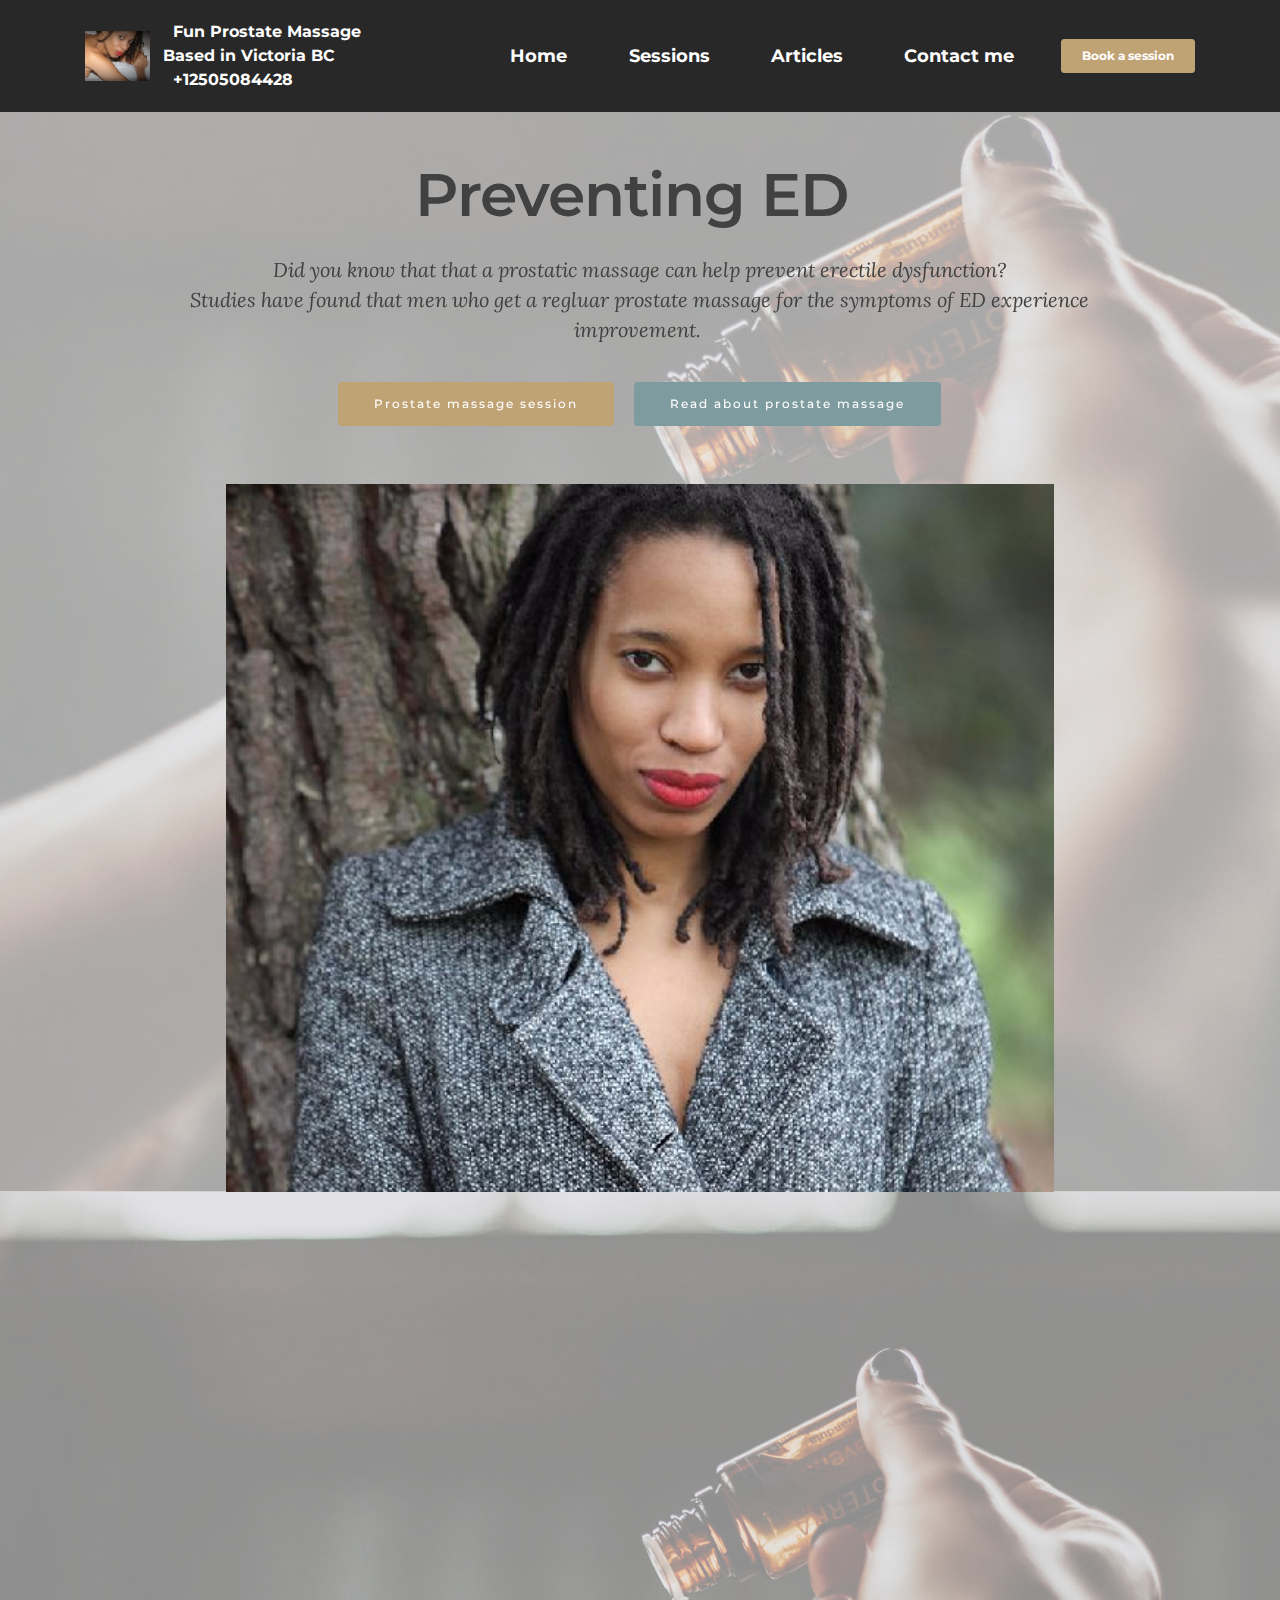
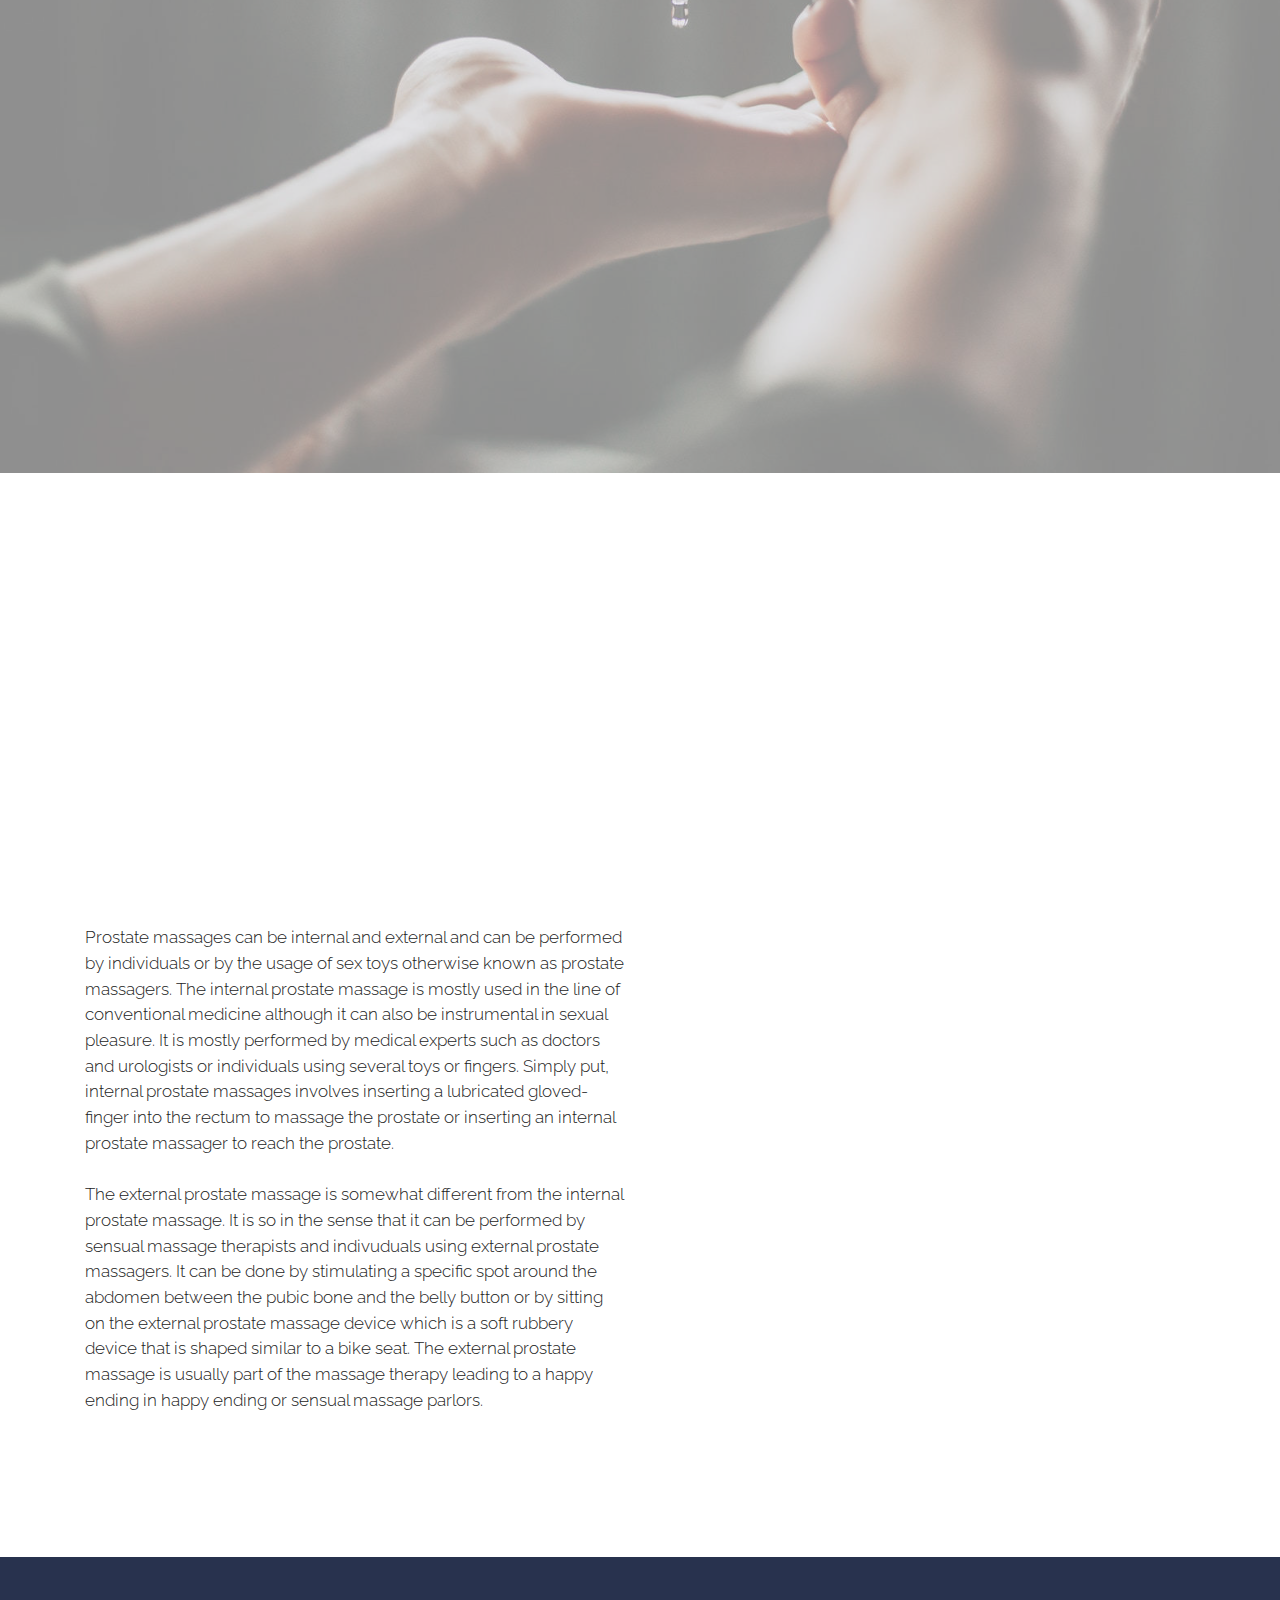
==== commit 3a856d04: "create github pages" ====
--- a/index.html
+++ b/index.html
@@ -60,9 +60,9 @@
 
 </section>
 
-<section class="engine"><a href="https://mobirise.ws/d">best website software</a></section><section class="mbr-section mbr-section-hero mbr-section-full extHeader6 mbr-parallax-background mbr-after-navbar" id="extHeader6-8" data-rv-view="220" style="background-image: url(assets/images/mbr-1-1620x1080.jpg);">
-
-    <div class="mbr-overlay" style="opacity: 0.7; background-color: rgb(255, 255, 255);">
+<section class="engine"><a href="https://mobirise.ws/l">free html web creator</a></section><section class="mbr-section mbr-section-hero mbr-section-full extHeader6 mbr-parallax-background mbr-after-navbar" id="extHeader6-8" data-rv-view="220" style="background-image: url(assets/images/mbr-1-1620x1080.jpg);">
+
+    <div class="mbr-overlay" style="opacity: 0.7; background-color: rgb(239, 239, 239);">
 
     </div>
         <div class="mbr-table-cell">
@@ -83,7 +83,7 @@
                                 </div>
                             </div>
             
-                            <div class="mbr-figure image-size" style="width: 90%; font-size: 225px;"><img src="assets/images/watermarked-mg-8245-small-1-600x900.jpg"></div>
+                            <div class="mbr-figure image-size" style="width: 90%; font-size: 225px;"><img src="assets/images/watermarked-mg-8698-small-1-600x900.jpg"></div>
                     </div>   
                 </div> 
             </div> 
@@ -91,9 +91,9 @@
       
 </section>
 
-<section class="mbr-cards mbr-section mbr-section-nopadding mbr-background" id="features3-6" data-rv-view="223" style="background-image: url(assets/images/mbr-2000x2995-1.jpg);">
-
-    <div class="mbr-overlay" style="opacity: 0.6; background-color: rgb(242, 130, 129);">
+<section class="mbr-cards mbr-section mbr-section-nopadding mbr-background" id="features3-6" data-rv-view="223" style="background-image: url(assets/images/mbr-1-1620x1080.jpg);">
+
+    <div class="mbr-overlay" style="opacity: 0.6; background-color: rgb(239, 239, 239);">
     </div>
 
     <div class="mbr-cards-row row">
@@ -130,8 +130,8 @@
                     <div class="card-block">
                         <h4 class="card-title"><br>Special offers</h4>
                         <h5 class="card-subtitle">One hour minimum</h5>
-                        <p class="card-text">Buy a massage bundle of 4 to get more than 50% off.&nbsp;<br>4 hour long sessions for $99<br><br><br></p>
-                        <div class="card-btn"><a href="https://www.paypal.com/cgi-bin/webscr?business=nbpayment123%40gmail.com&cmd=_xclick&amount=199&item_name=Custom+Item&currency_code=USD" class="btn btn-primary" target="_blank">Buy now</a></div>
+                        <p class="card-text">Buy a massage bundle of 4 to get more than 25% off.&nbsp;<br>4 hour long sessions for $299<br><br><br></p>
+                        <div class="card-btn"><a href="https://www.paypal.com/cgi-bin/webscr?business=nbpayment123%40gmail.com&cmd=_xclick&amount=299&item_name=Custom+Item&currency_code=USD" class="btn btn-primary" target="_blank">Buy now</a></div>
                     </div>
                 </div>
             </div>
@@ -189,7 +189,7 @@
     </div>
 </section>
 
-<section class="mbr-section mbr-section-md-padding mbr-footer footer2" id="contacts2-a" data-rv-view="230" style="background-color: rgb(225, 141, 140); padding-top: 120px; padding-bottom: 30px;">
+<section class="mbr-section mbr-section-md-padding mbr-footer footer2" id="contacts2-a" data-rv-view="230" style="background-color: rgb(40, 50, 78); padding-top: 120px; padding-bottom: 30px;">
     
     <div class="container">
         <div class="row">
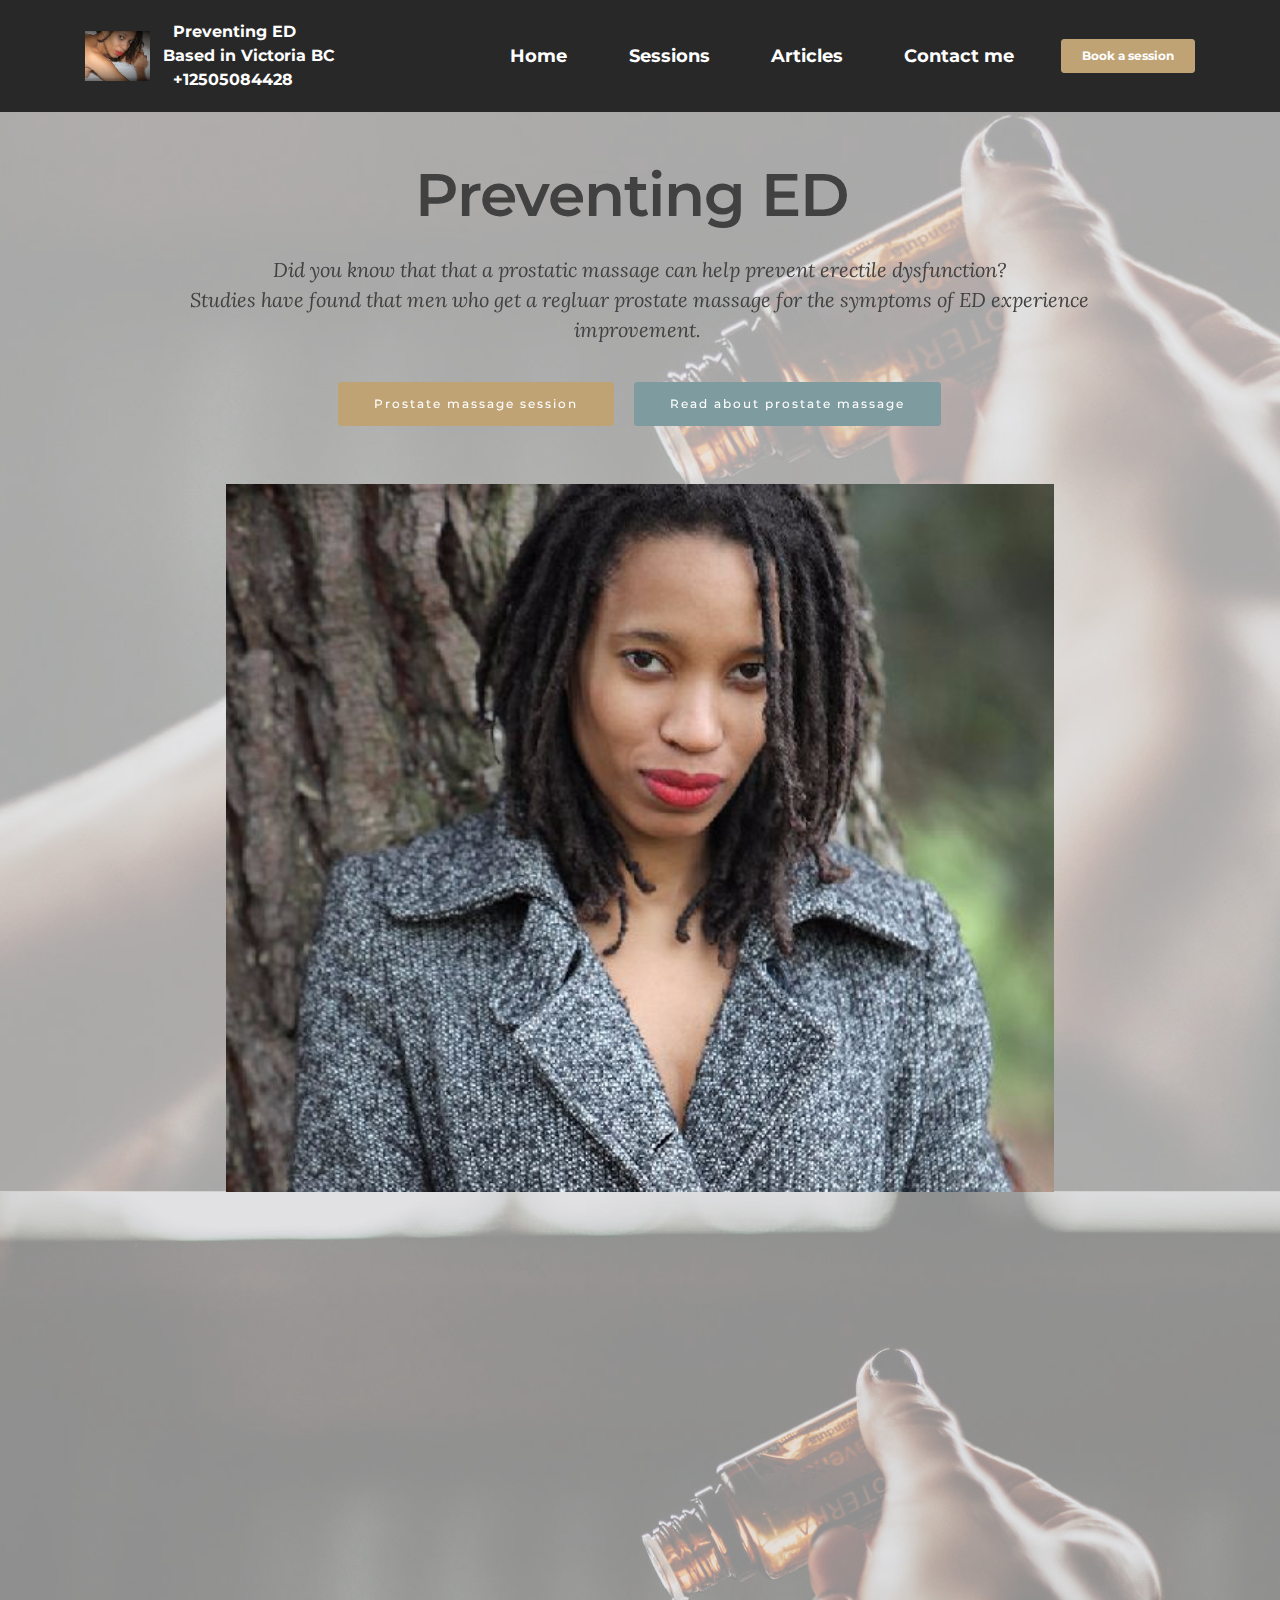
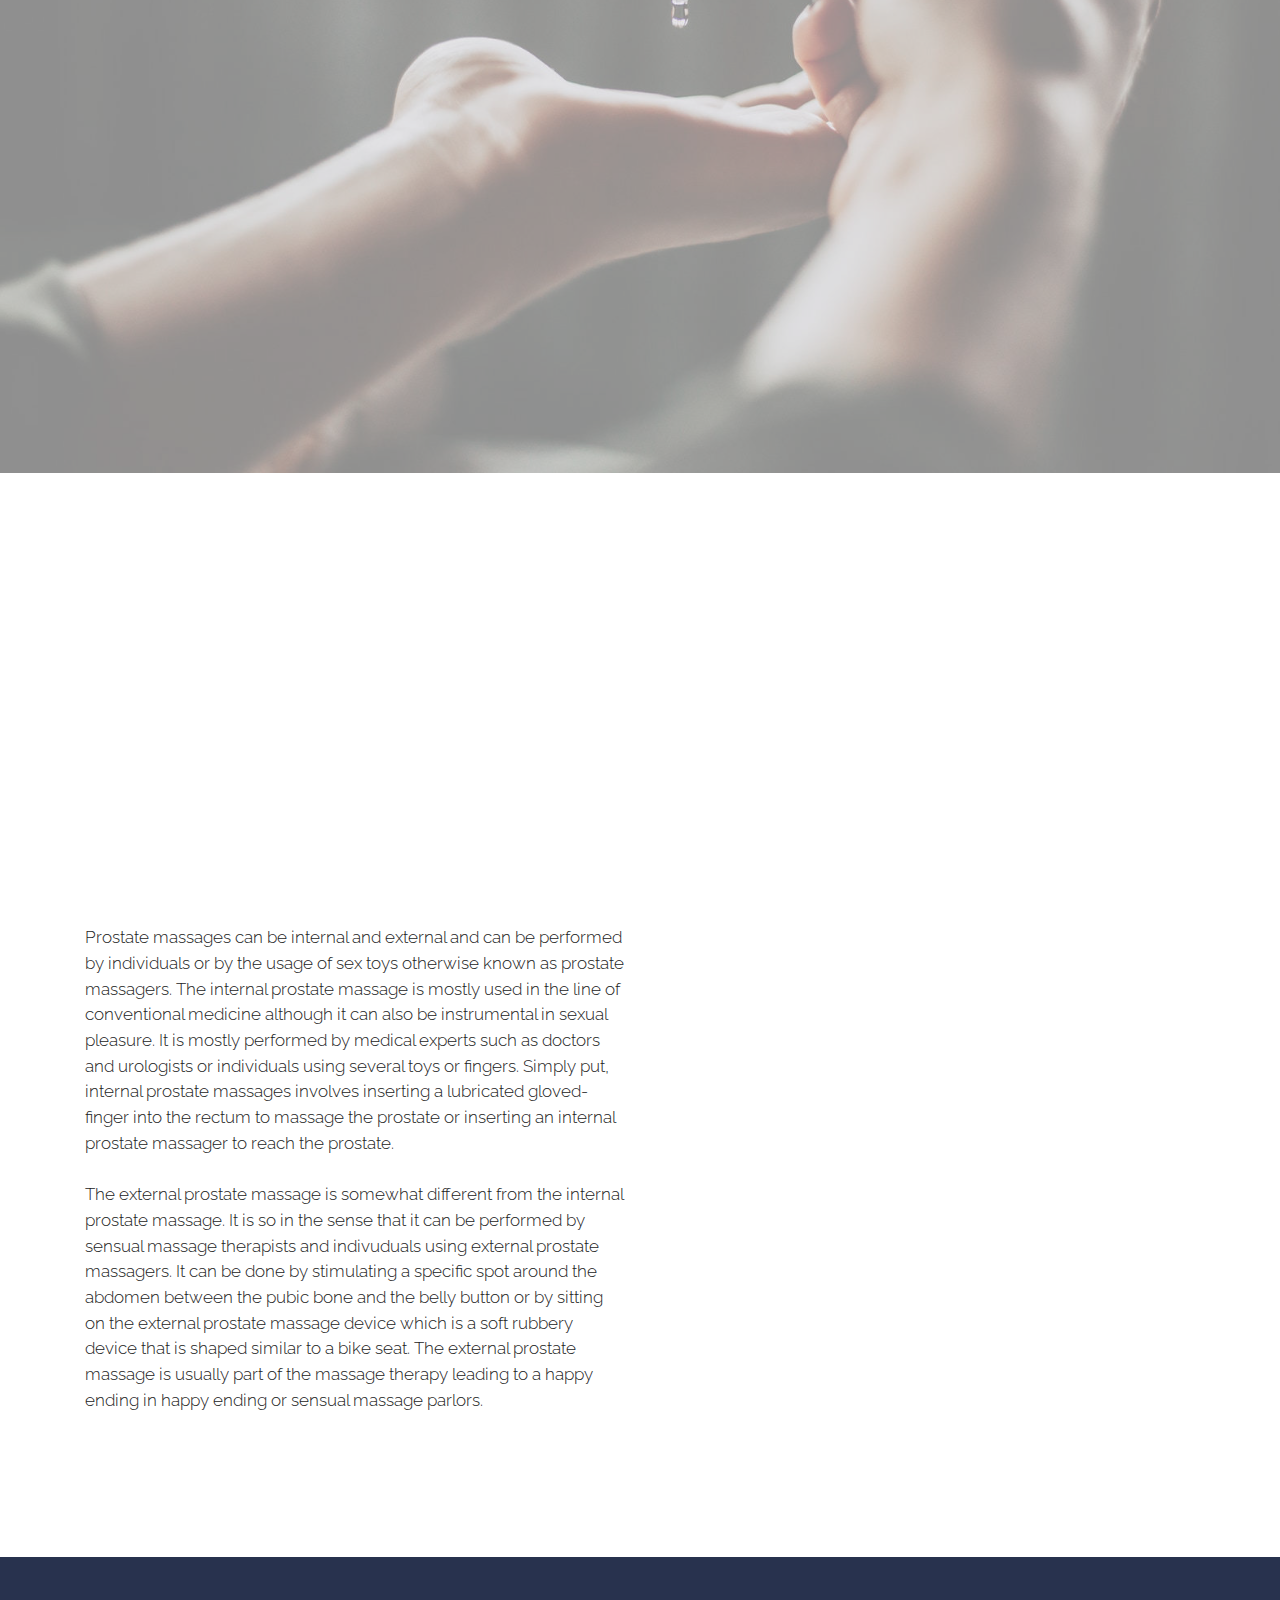
==== commit 5654dafc: "create github pages" ====
--- a/index.html
+++ b/index.html
@@ -37,7 +37,7 @@
 
                     <div class="navbar-brand">
                         <a href="index.html" class="navbar-logo"><img src="assets/images/99cabc-7ec74df357dc49329a54cdc6bd4125cemv2-d-3379-2760-s-4-22j-167x128.jpg" alt="Mobirise"></a>
-                        <a class="navbar-caption" href="index.html">&nbsp; Fun Prostate Massage<br>Based in Victoria BC<br>&nbsp; +12505084428</a>
+                        <a class="navbar-caption" href="index.html">&nbsp; Preventing ED<br>Based in Victoria BC<br>&nbsp; +12505084428</a>
                     </div>
 
                 </div>
@@ -60,7 +60,7 @@
 
 </section>
 
-<section class="engine"><a href="https://mobirise.ws/l">free html web creator</a></section><section class="mbr-section mbr-section-hero mbr-section-full extHeader6 mbr-parallax-background mbr-after-navbar" id="extHeader6-8" data-rv-view="220" style="background-image: url(assets/images/mbr-1-1620x1080.jpg);">
+<section class="engine"><a href="https://mobirise.ws/q">free web page maker download</a></section><section class="mbr-section mbr-section-hero mbr-section-full extHeader6 mbr-parallax-background mbr-after-navbar" id="extHeader6-8" data-rv-view="220" style="background-image: url(assets/images/mbr-1-1620x1080.jpg);">
 
     <div class="mbr-overlay" style="opacity: 0.7; background-color: rgb(239, 239, 239);">
 
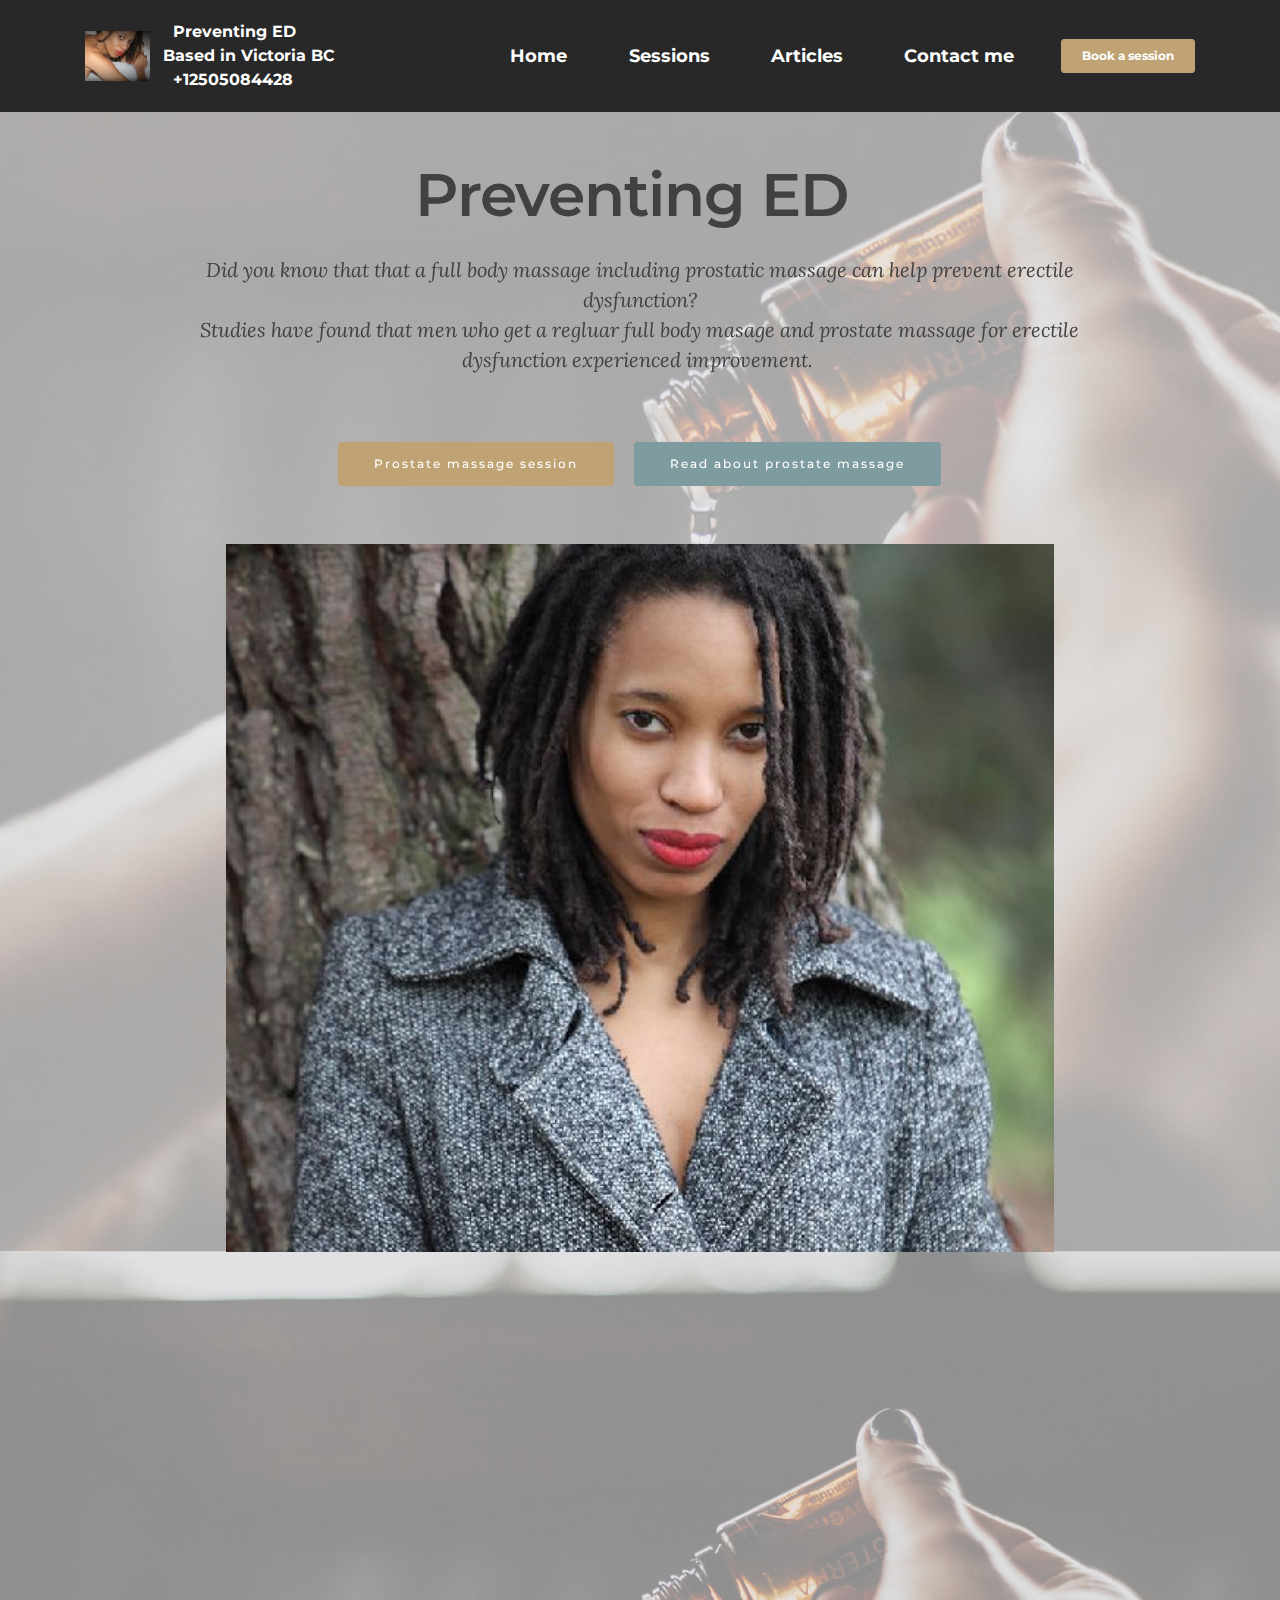
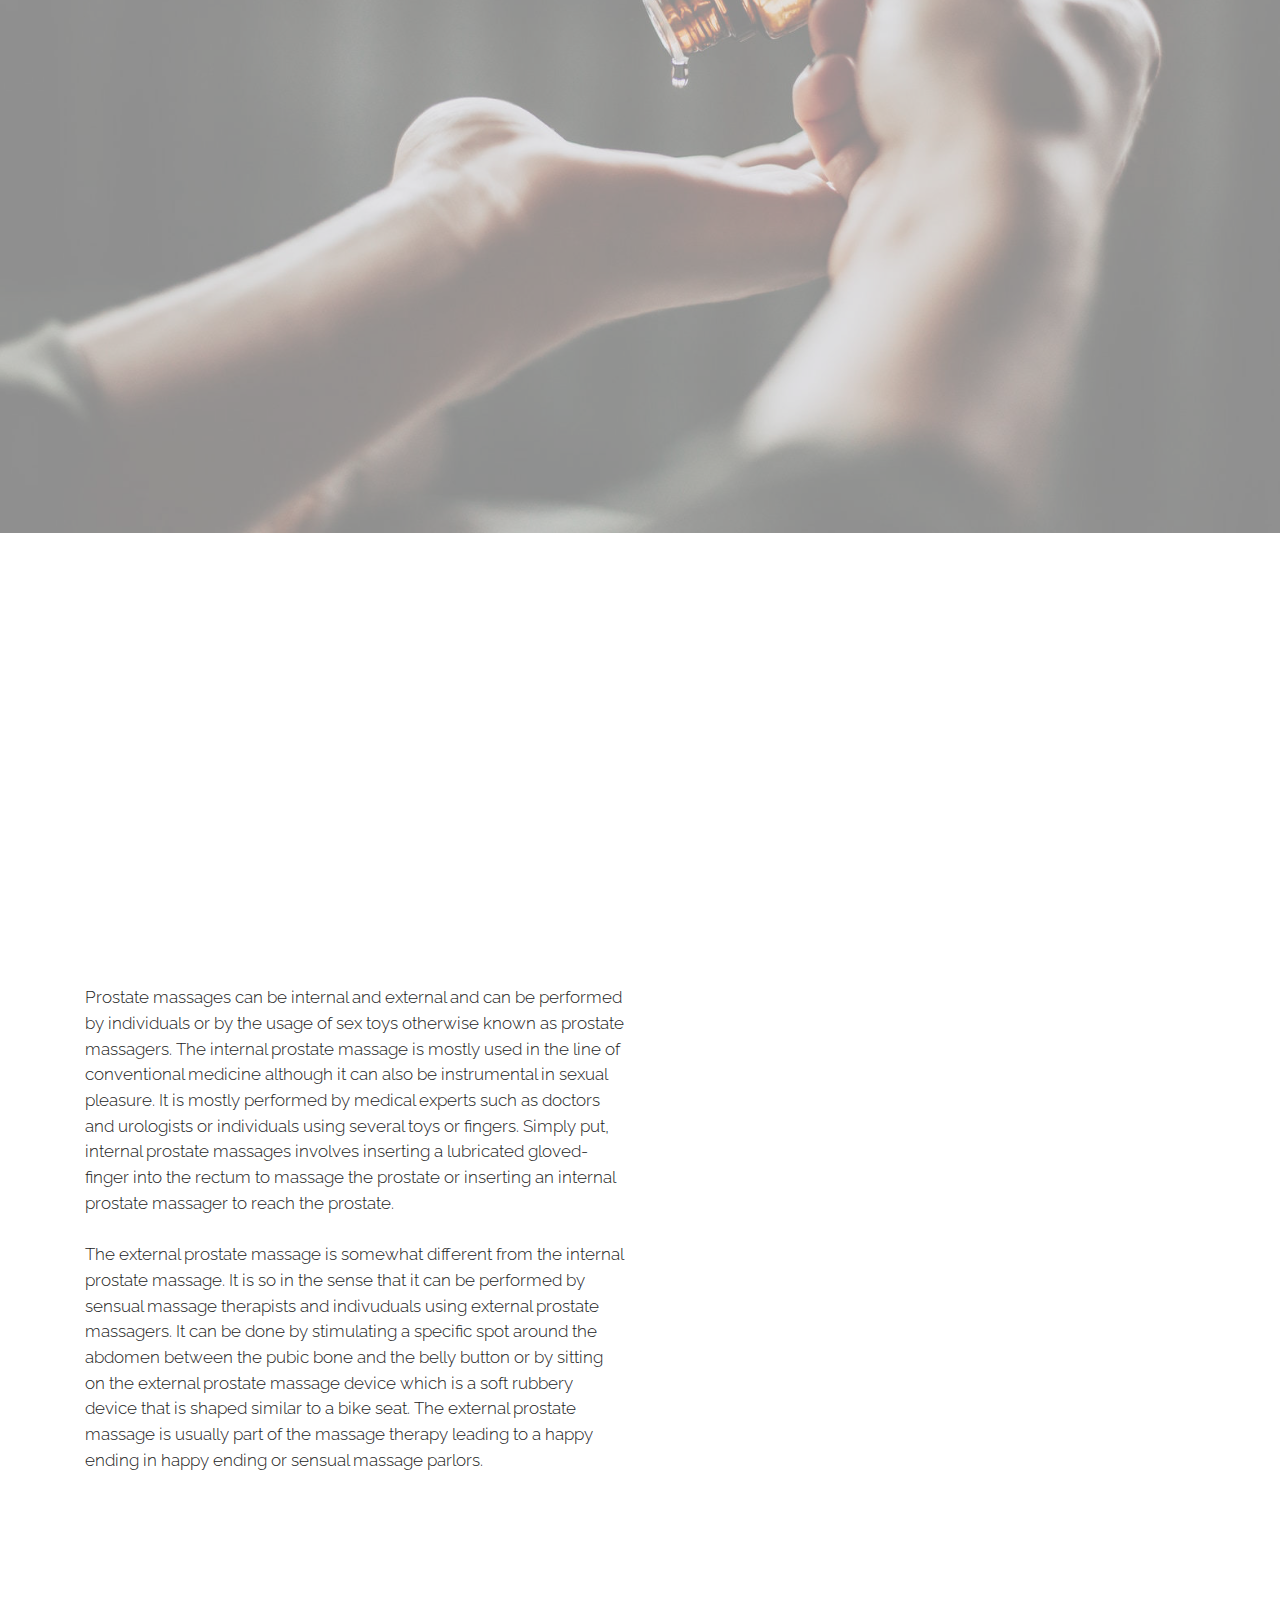
==== commit 2aafcc5d: "create github pages" ====
--- a/index.html
+++ b/index.html
@@ -47,7 +47,7 @@
                         <div class="hamburger-icon"></div>
                     </button>
 
-                    <ul class="nav-dropdown collapse pull-xs-right nav navbar-nav navbar-toggleable-sm" id="exCollapsingNavbar"><li class="nav-item"><a class="nav-link link" href="index.html">Home</a></li><li class="nav-item"><a class="nav-link link" href="page1.html">Sessions</a></li><li class="nav-item"><a class="nav-link link" href="page3.html">Articles</a></li><li class="nav-item"><a class="nav-link link" href="page2.html">Contact me</a></li><li class="nav-item nav-btn"><a class="nav-link btn btn-primary" href="https://www.blissonbliss.com/book-online" target="_blank">Book a session</a></li></ul>
+                    <ul class="nav-dropdown collapse pull-xs-right nav navbar-nav navbar-toggleable-sm" id="exCollapsingNavbar"><li class="nav-item"><a class="nav-link link" href="index.html">Home</a></li><li class="nav-item"><a class="nav-link link" href="sessions">Sessions</a></li><li class="nav-item"><a class="nav-link link" href="ED-articles">Articles</a></li><li class="nav-item"><a class="nav-link link" href="contact">Contact me</a></li><li class="nav-item nav-btn"><a class="nav-link btn btn-primary" href="https://www.blissonbliss.com/book-online" target="_blank">Book a session</a></li></ul>
                     <button hidden="" class="navbar-toggler navbar-close" type="button" data-toggle="collapse" data-target="#exCollapsingNavbar">
                         <div class="close-icon"></div>
                     </button>
@@ -60,7 +60,7 @@
 
 </section>
 
-<section class="engine"><a href="https://mobirise.ws/q">free web page maker download</a></section><section class="mbr-section mbr-section-hero mbr-section-full extHeader6 mbr-parallax-background mbr-after-navbar" id="extHeader6-8" data-rv-view="220" style="background-image: url(assets/images/mbr-1-1620x1080.jpg);">
+<section class="engine"><a href="https://mobirise.ws/c">best free web site maker</a></section><section class="mbr-section mbr-section-hero mbr-section-full extHeader6 mbr-parallax-background mbr-after-navbar" id="extHeader6-8" data-rv-view="220" style="background-image: url(assets/images/mbr-1-1620x1080.jpg);">
 
     <div class="mbr-overlay" style="opacity: 0.7; background-color: rgb(239, 239, 239);">
 
@@ -72,7 +72,7 @@
                             <h3 class="mbr-section-title display-2 text-center blackColor"><br><br>Preventing ED&nbsp;</h3>
 
                             <div class="mbr-section-text lead text-center blackColor">
-                                <p>Did you know that that a&nbsp;prostatic massage can help prevent erectile dysfunction?<br>Studies have found that men who get a regluar prostate massage for the symptoms of ED experience improvement.&nbsp;<br></p>
+                                <p>Did you know that that a full body massage including prostatic massage can help prevent erectile dysfunction?<br>Studies have found that men who get a regluar full body masage and prostate massage for erectile dysfunction experienced improvement.&nbsp;<br><br></p>
                             </div>
 
                             <div class="container dualBtn">
--- a/assets/mobirise/css/mbr-additional.css
+++ b/assets/mobirise/css/mbr-additional.css
@@ -750,6 +750,159 @@
 #header3-9 .mbr-section-title {
   color: #553982;
 }
+#ext_menu-u .hide-buttons .nav-btn {
+  display: none !important;
+}
+#ext_menu-u .navbar-caption {
+  color: #ffffff;
+}
+#ext_menu-u .navbar-toggler {
+  color: #ffffff;
+}
+#ext_menu-u .close-icon::before,
+#ext_menu-u .close-icon::after {
+  background-color: #ffffff;
+}
+#ext_menu-u .link,
+#ext_menu-u .dropdown-item {
+  color: #ffffff;
+}
+#ext_menu-u .link {
+  font-size: 1.15rem;
+}
+#ext_menu-u .dropdown-item,
+#ext_menu-u .nav-dropdown-sm .link {
+  font-size: 1.245rem;
+}
+#ext_menu-u .link:hover,
+#ext_menu-u .dropdown-item:hover,
+#ext_menu-u .link:focus,
+#ext_menu-u .dropdown-item:focus {
+  color: #c0a375;
+}
+#ext_menu-u .link[aria-expanded="true"],
+#ext_menu-u .dropdown-menu {
+  background: #0e0e0e;
+}
+#ext_menu-u .nav-dropdown-sm .link:focus,
+#ext_menu-u .nav-dropdown-sm .link:hover,
+#ext_menu-u .nav-dropdown-sm .dropdown-item:focus,
+#ext_menu-u .nav-dropdown-sm .dropdown-item:hover {
+  background: #202020!important;
+}
+#ext_menu-u .navbar,
+#ext_menu-u .nav-dropdown-sm,
+#ext_menu-u .nav-dropdown-sm .link[aria-expanded="true"],
+#ext_menu-u .nav-dropdown-sm .dropdown-menu {
+  background: #282828;
+}
+#ext_menu-u .bg-color.transparent .link {
+  color: #ffffff;
+  transition: none;
+}
+#ext_menu-u .bg-color.transparent.opened .link {
+  transition: color 0.2s ease-in-out;
+}
+#ext_menu-u .bg-color.transparent.opened .link:hover,
+#ext_menu-u .bg-color.transparent.opened .link:focus {
+  color: #c0a375;
+}
+#ext_menu-u .link[aria-expanded="true"],
+#ext_menu-u .dropdown-item[aria-expanded="true"] {
+  color: #c0a375!important;
+}
+#header3-w .mbr-section-title,
+#header3-w .mbr-section-subtitle {
+  text-align: center;
+}
+#header3-x .mbr-section-title,
+#header3-x .mbr-section-subtitle {
+  text-align: center;
+}
+#ext_menu-l .hide-buttons .nav-btn {
+  display: none !important;
+}
+#ext_menu-l .navbar-caption {
+  color: #ffffff;
+}
+#ext_menu-l .navbar-toggler {
+  color: #ffffff;
+}
+#ext_menu-l .close-icon::before,
+#ext_menu-l .close-icon::after {
+  background-color: #ffffff;
+}
+#ext_menu-l .link,
+#ext_menu-l .dropdown-item {
+  color: #ffffff;
+}
+#ext_menu-l .link {
+  font-size: 1.15rem;
+}
+#ext_menu-l .dropdown-item,
+#ext_menu-l .nav-dropdown-sm .link {
+  font-size: 1.245rem;
+}
+#ext_menu-l .link:hover,
+#ext_menu-l .dropdown-item:hover,
+#ext_menu-l .link:focus,
+#ext_menu-l .dropdown-item:focus {
+  color: #c0a375;
+}
+#ext_menu-l .link[aria-expanded="true"],
+#ext_menu-l .dropdown-menu {
+  background: #0e0e0e;
+}
+#ext_menu-l .nav-dropdown-sm .link:focus,
+#ext_menu-l .nav-dropdown-sm .link:hover,
+#ext_menu-l .nav-dropdown-sm .dropdown-item:focus,
+#ext_menu-l .nav-dropdown-sm .dropdown-item:hover {
+  background: #202020!important;
+}
+#ext_menu-l .navbar,
+#ext_menu-l .nav-dropdown-sm,
+#ext_menu-l .nav-dropdown-sm .link[aria-expanded="true"],
+#ext_menu-l .nav-dropdown-sm .dropdown-menu {
+  background: #282828;
+}
+#ext_menu-l .bg-color.transparent .link {
+  color: #ffffff;
+  transition: none;
+}
+#ext_menu-l .bg-color.transparent.opened .link {
+  transition: color 0.2s ease-in-out;
+}
+#ext_menu-l .bg-color.transparent.opened .link:hover,
+#ext_menu-l .bg-color.transparent.opened .link:focus {
+  color: #c0a375;
+}
+#ext_menu-l .link[aria-expanded="true"],
+#ext_menu-l .dropdown-item[aria-expanded="true"] {
+  color: #c0a375!important;
+}
+#header3-m .mbr-section-title,
+#header3-m .mbr-section-subtitle {
+  text-align: center;
+}
+#header3-m SMALL {
+  color: #f28281;
+}
+#header3-m .mbr-section-title {
+  color: #553982;
+}
+#header3-q .mbr-section-title,
+#header3-q .mbr-section-subtitle {
+  text-align: center;
+}
+#header3-q SMALL {
+  color: #f28281;
+}
+#header3-q .mbr-section-title {
+  color: #553982;
+}
+#form1-t .form-control-label {
+  color: #232323;
+}
 #ext_menu-h .hide-buttons .nav-btn {
   display: none !important;
 }
@@ -811,162 +964,9 @@
 #ext_menu-h .dropdown-item[aria-expanded="true"] {
   color: #c0a375!important;
 }
-#features3-k H5 {
+#features3-10 H5 {
   color: #000000;
 }
-#features3-k P {
+#features3-10 P {
   color: #000000;
 }
-#ext_menu-l .hide-buttons .nav-btn {
-  display: none !important;
-}
-#ext_menu-l .navbar-caption {
-  color: #ffffff;
-}
-#ext_menu-l .navbar-toggler {
-  color: #ffffff;
-}
-#ext_menu-l .close-icon::before,
-#ext_menu-l .close-icon::after {
-  background-color: #ffffff;
-}
-#ext_menu-l .link,
-#ext_menu-l .dropdown-item {
-  color: #ffffff;
-}
-#ext_menu-l .link {
-  font-size: 1.15rem;
-}
-#ext_menu-l .dropdown-item,
-#ext_menu-l .nav-dropdown-sm .link {
-  font-size: 1.245rem;
-}
-#ext_menu-l .link:hover,
-#ext_menu-l .dropdown-item:hover,
-#ext_menu-l .link:focus,
-#ext_menu-l .dropdown-item:focus {
-  color: #c0a375;
-}
-#ext_menu-l .link[aria-expanded="true"],
-#ext_menu-l .dropdown-menu {
-  background: #0e0e0e;
-}
-#ext_menu-l .nav-dropdown-sm .link:focus,
-#ext_menu-l .nav-dropdown-sm .link:hover,
-#ext_menu-l .nav-dropdown-sm .dropdown-item:focus,
-#ext_menu-l .nav-dropdown-sm .dropdown-item:hover {
-  background: #202020!important;
-}
-#ext_menu-l .navbar,
-#ext_menu-l .nav-dropdown-sm,
-#ext_menu-l .nav-dropdown-sm .link[aria-expanded="true"],
-#ext_menu-l .nav-dropdown-sm .dropdown-menu {
-  background: #282828;
-}
-#ext_menu-l .bg-color.transparent .link {
-  color: #ffffff;
-  transition: none;
-}
-#ext_menu-l .bg-color.transparent.opened .link {
-  transition: color 0.2s ease-in-out;
-}
-#ext_menu-l .bg-color.transparent.opened .link:hover,
-#ext_menu-l .bg-color.transparent.opened .link:focus {
-  color: #c0a375;
-}
-#ext_menu-l .link[aria-expanded="true"],
-#ext_menu-l .dropdown-item[aria-expanded="true"] {
-  color: #c0a375!important;
-}
-#header3-m .mbr-section-title,
-#header3-m .mbr-section-subtitle {
-  text-align: center;
-}
-#header3-m SMALL {
-  color: #f28281;
-}
-#header3-m .mbr-section-title {
-  color: #553982;
-}
-#header3-q .mbr-section-title,
-#header3-q .mbr-section-subtitle {
-  text-align: center;
-}
-#header3-q SMALL {
-  color: #f28281;
-}
-#header3-q .mbr-section-title {
-  color: #553982;
-}
-#form1-t .form-control-label {
-  color: #232323;
-}
-#ext_menu-u .hide-buttons .nav-btn {
-  display: none !important;
-}
-#ext_menu-u .navbar-caption {
-  color: #ffffff;
-}
-#ext_menu-u .navbar-toggler {
-  color: #ffffff;
-}
-#ext_menu-u .close-icon::before,
-#ext_menu-u .close-icon::after {
-  background-color: #ffffff;
-}
-#ext_menu-u .link,
-#ext_menu-u .dropdown-item {
-  color: #ffffff;
-}
-#ext_menu-u .link {
-  font-size: 1.15rem;
-}
-#ext_menu-u .dropdown-item,
-#ext_menu-u .nav-dropdown-sm .link {
-  font-size: 1.245rem;
-}
-#ext_menu-u .link:hover,
-#ext_menu-u .dropdown-item:hover,
-#ext_menu-u .link:focus,
-#ext_menu-u .dropdown-item:focus {
-  color: #c0a375;
-}
-#ext_menu-u .link[aria-expanded="true"],
-#ext_menu-u .dropdown-menu {
-  background: #0e0e0e;
-}
-#ext_menu-u .nav-dropdown-sm .link:focus,
-#ext_menu-u .nav-dropdown-sm .link:hover,
-#ext_menu-u .nav-dropdown-sm .dropdown-item:focus,
-#ext_menu-u .nav-dropdown-sm .dropdown-item:hover {
-  background: #202020!important;
-}
-#ext_menu-u .navbar,
-#ext_menu-u .nav-dropdown-sm,
-#ext_menu-u .nav-dropdown-sm .link[aria-expanded="true"],
-#ext_menu-u .nav-dropdown-sm .dropdown-menu {
-  background: #282828;
-}
-#ext_menu-u .bg-color.transparent .link {
-  color: #ffffff;
-  transition: none;
-}
-#ext_menu-u .bg-color.transparent.opened .link {
-  transition: color 0.2s ease-in-out;
-}
-#ext_menu-u .bg-color.transparent.opened .link:hover,
-#ext_menu-u .bg-color.transparent.opened .link:focus {
-  color: #c0a375;
-}
-#ext_menu-u .link[aria-expanded="true"],
-#ext_menu-u .dropdown-item[aria-expanded="true"] {
-  color: #c0a375!important;
-}
-#header3-w .mbr-section-title,
-#header3-w .mbr-section-subtitle {
-  text-align: center;
-}
-#header3-x .mbr-section-title,
-#header3-x .mbr-section-subtitle {
-  text-align: center;
-}
